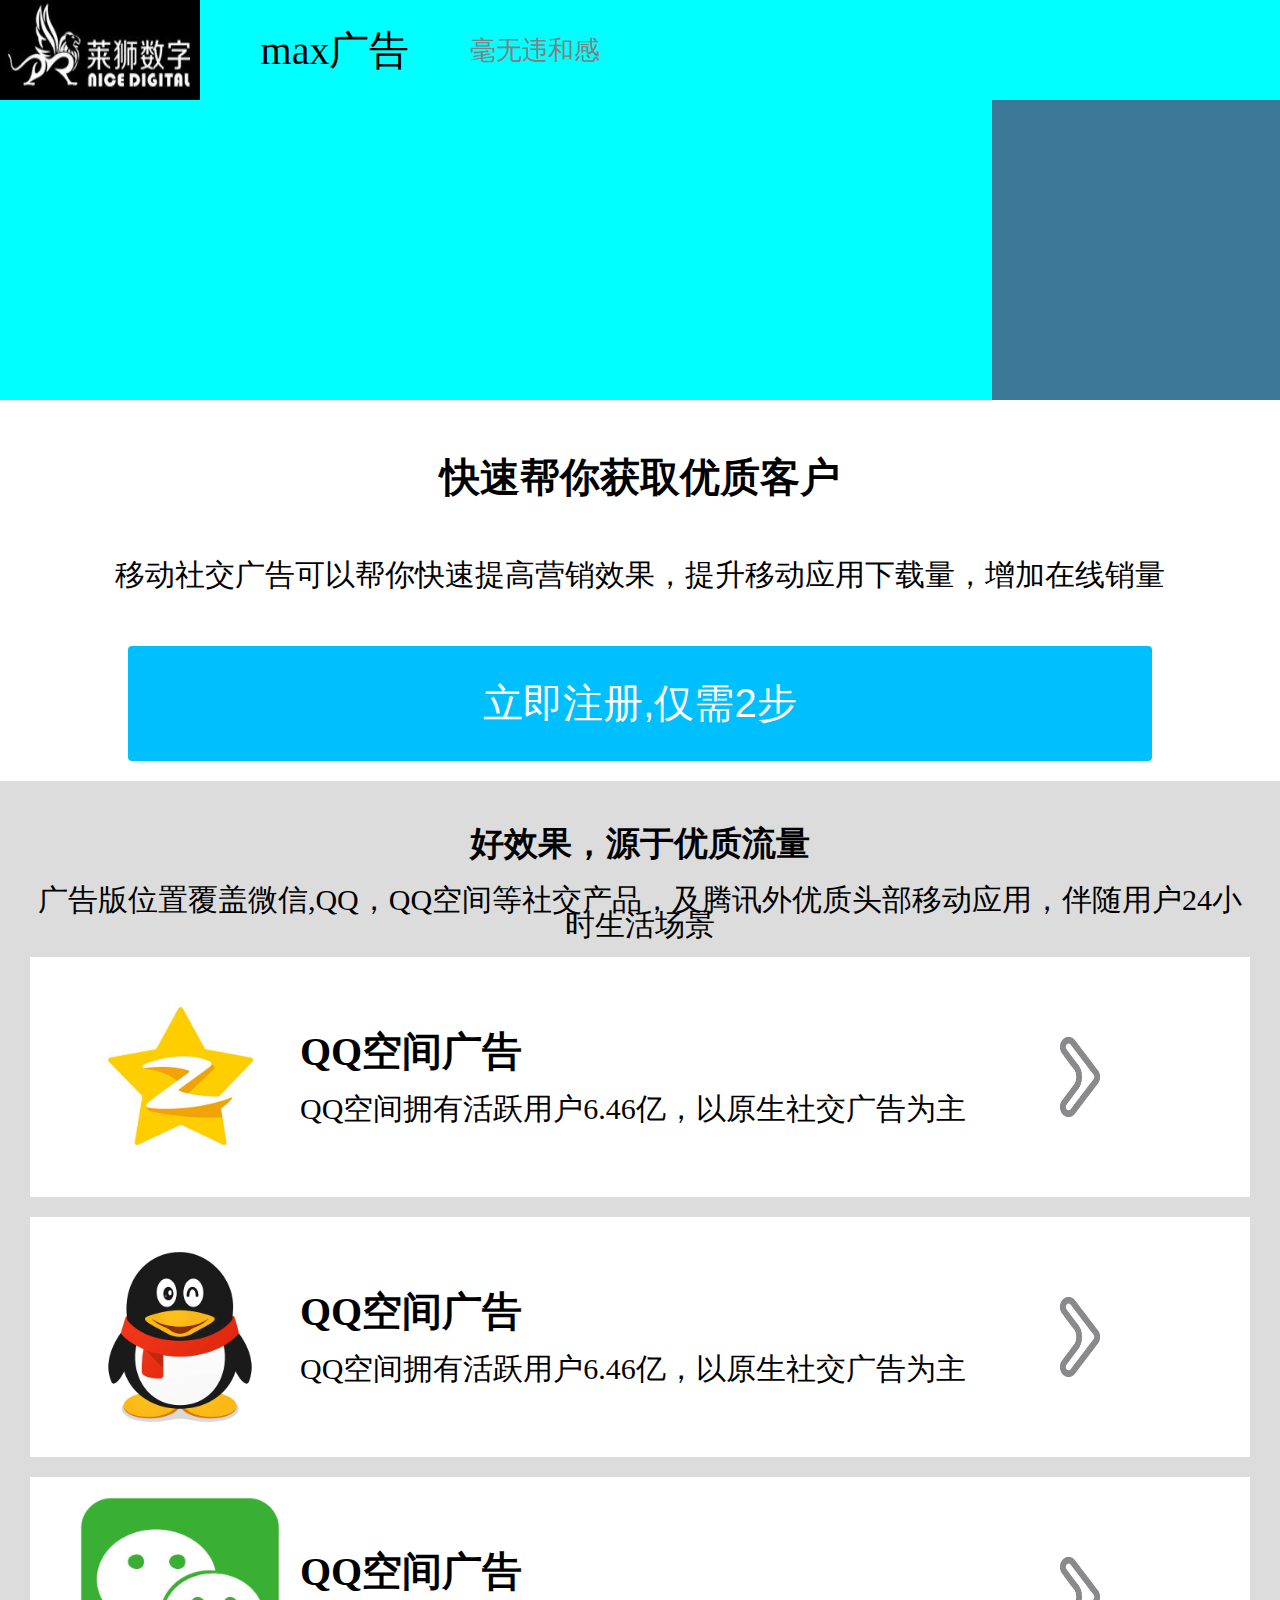
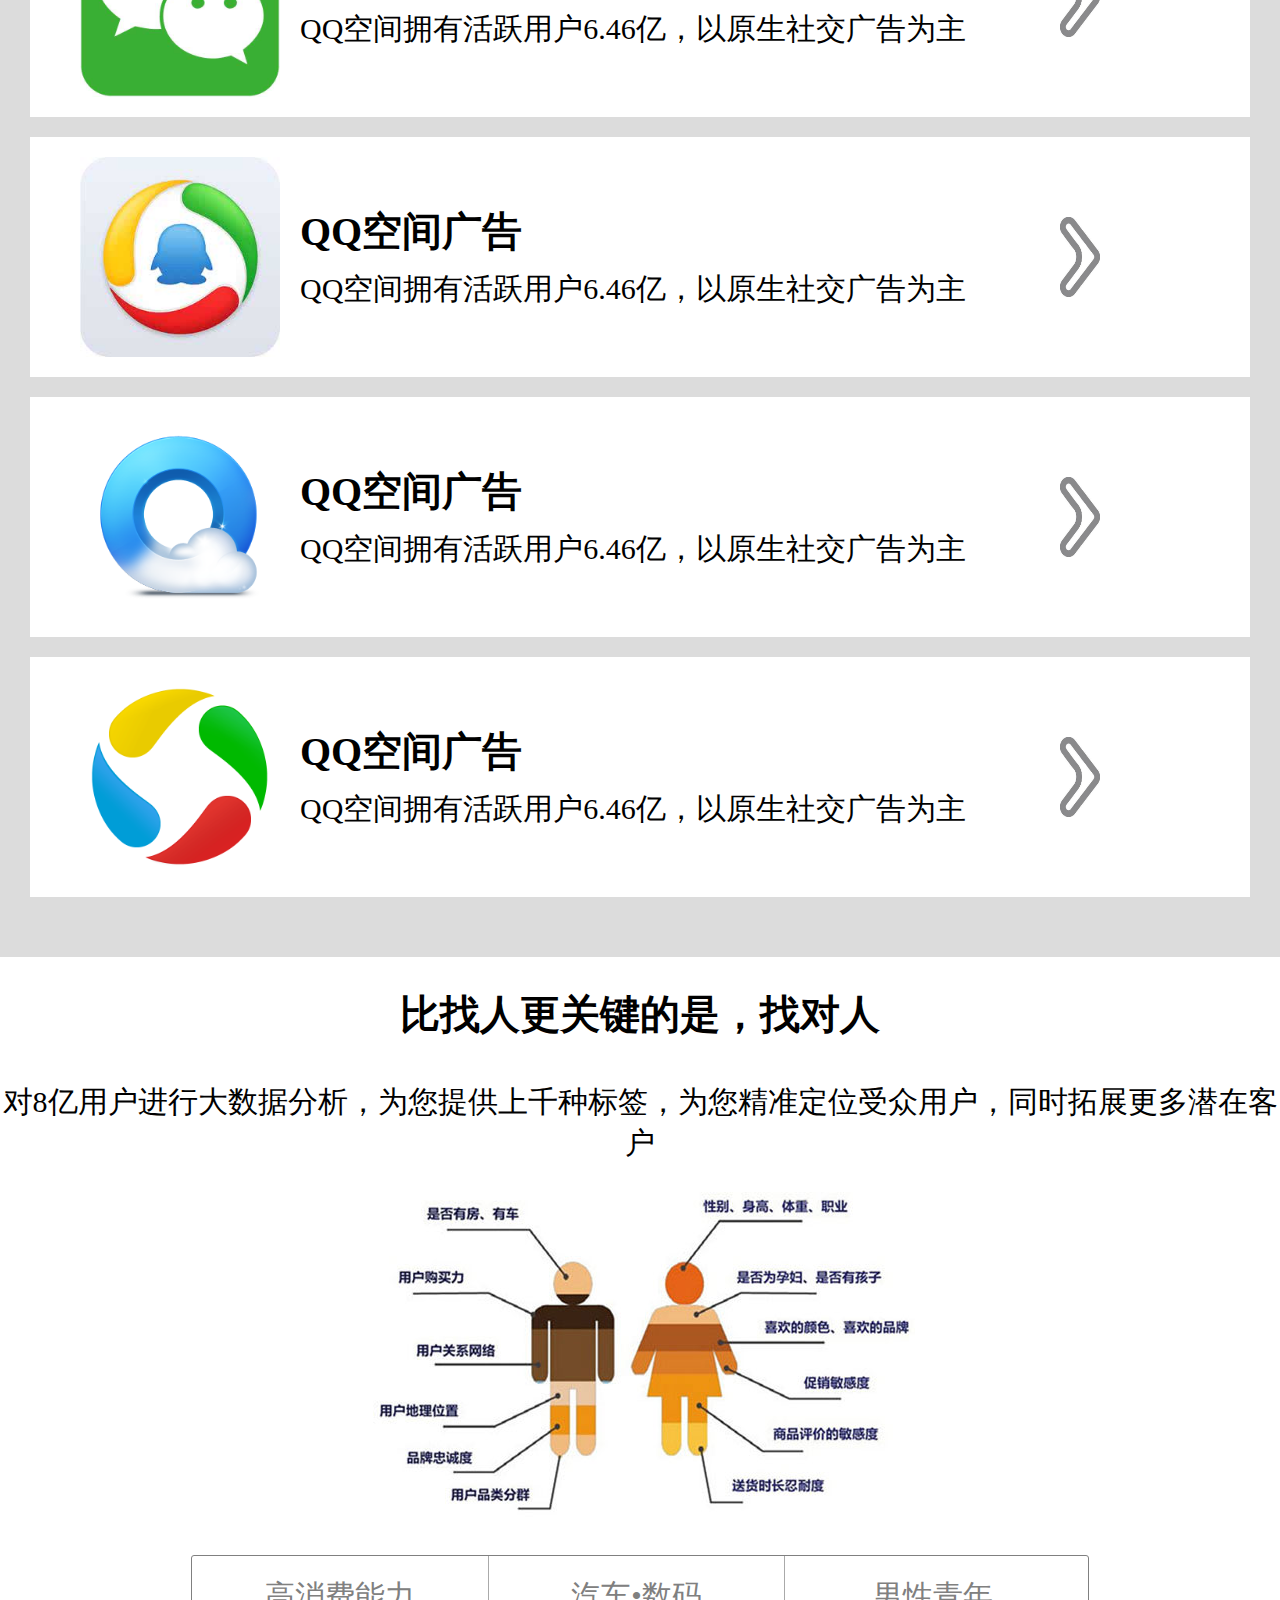
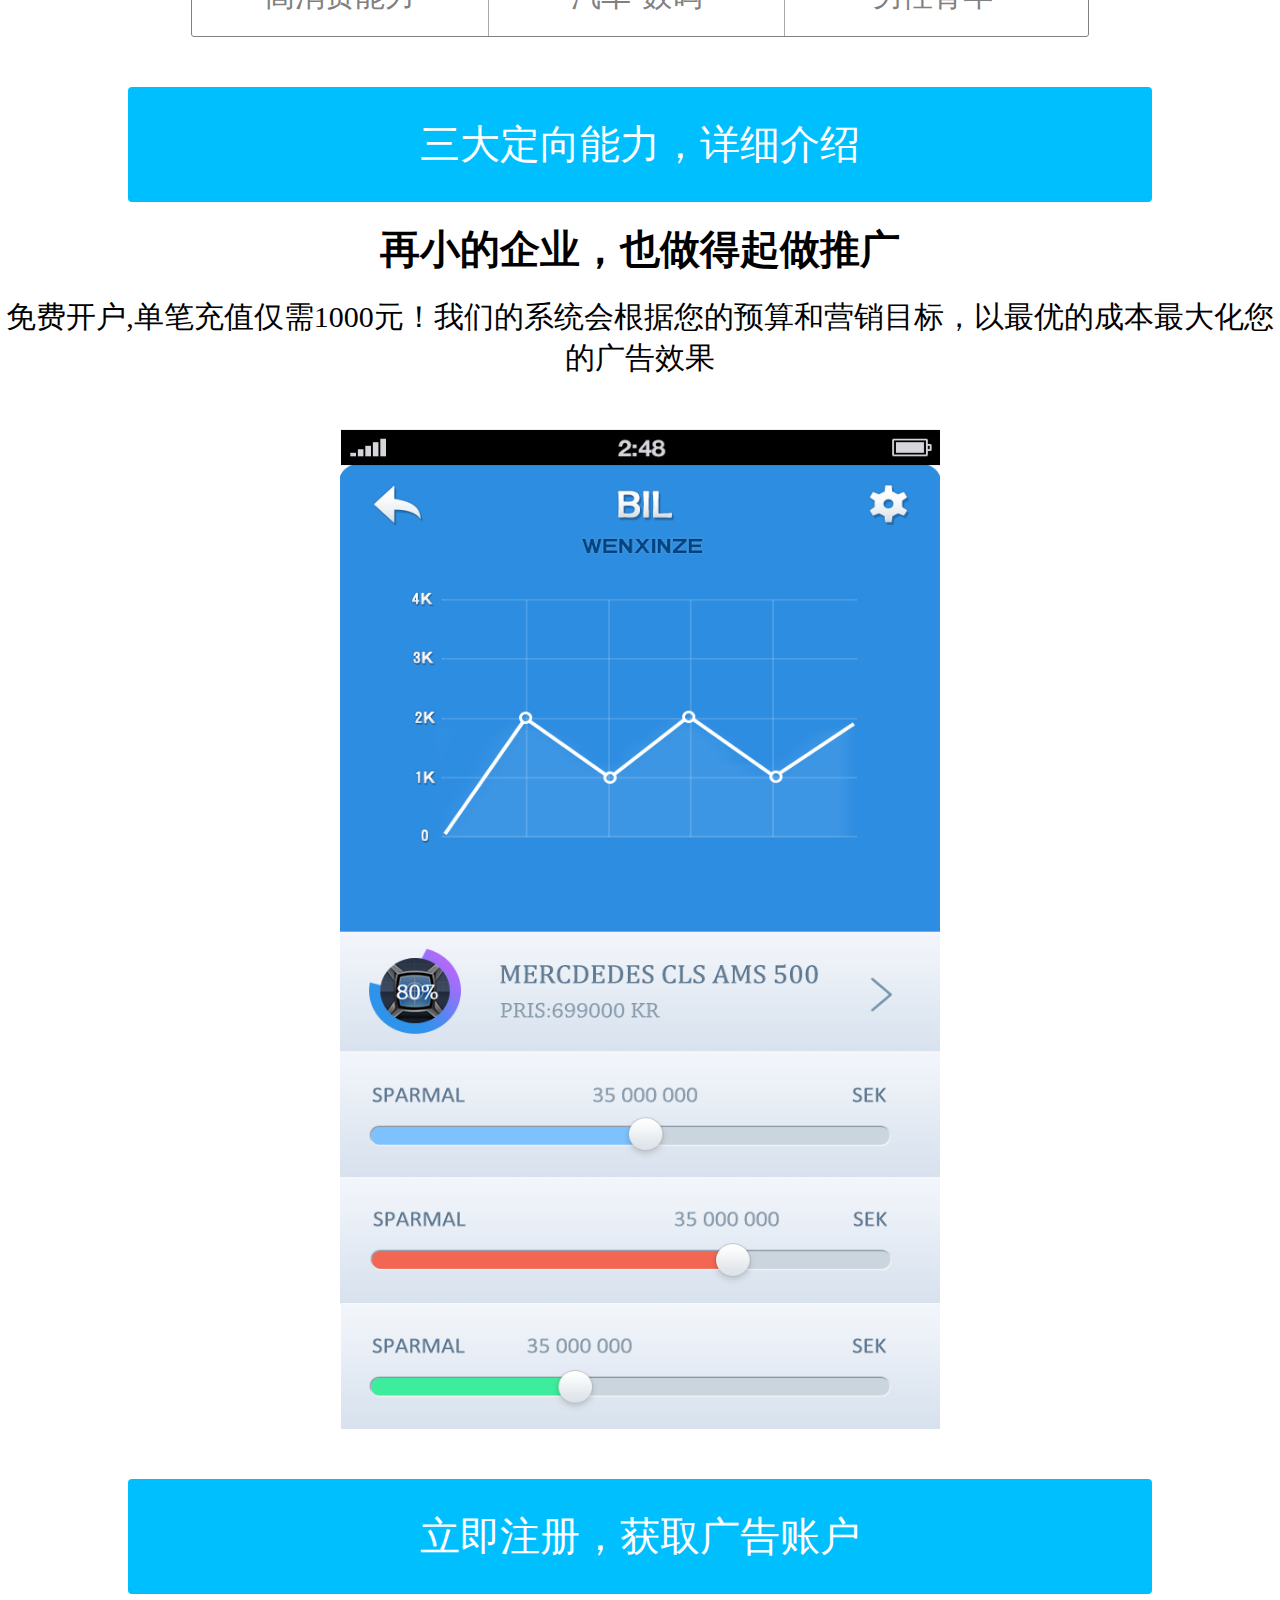
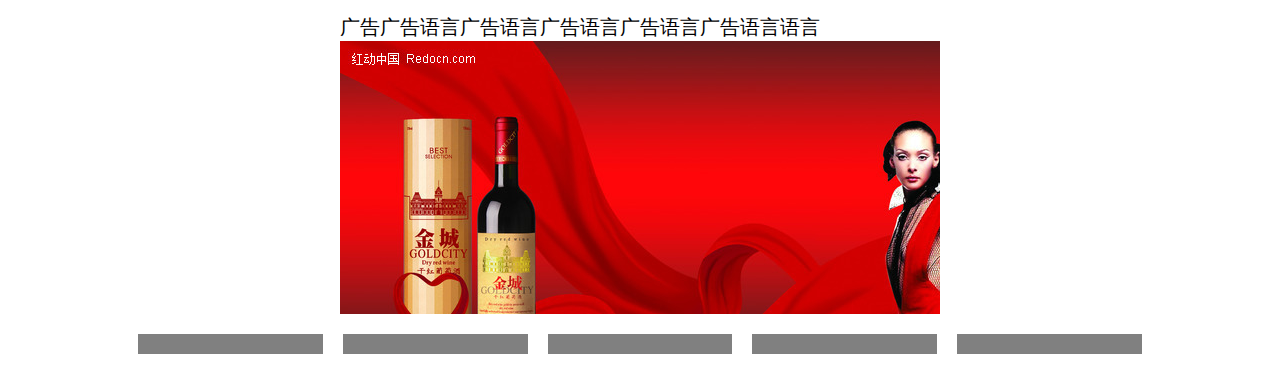
==== index.html @ e590fd58 "1707251" ====
<!DOCTYPE html />
<html>
	<head>
		<meta charset="UTF-8">
		<title>网络</title>
		<link   rel="stylesheet" type="text/css" href="css/index.css" />
		<link rel="stylesheet" type="text/css" href="css/main.css" />
		<script type="text/javascript" src="js/index.js">
		<meta name="viewport" content="width=device-width, initial-scale=1.0, maximum-scale=1.0, minimum-scale=1.0, user-scalable=no" />
		</script>
		
	</head>
	<body>
		<header>
			<div class="logo">
				<img src="img/logo.jpg" />
			</div>
			<div class="tipsBox">
				<div class="name">max广告</div>
				<div class="tips">毫无违和感</div>
			</div>
		</header>
		<div class="scrollbox" id="scrollbox">
			<ul id="ul1">
				
				<li class="li0"></li>
				<li class="li1"></li>
			
				
			</ul>
			
		</div>
		<div class="textBox">
			<h3>快速帮你获取优质客户</h3>
			<p>移动社交广告可以帮你快速提高营销效果，提升移动应用下载量，增加在线销量</p>
			<button  class="mybutton"  type="button">立即注册,仅需2步</button>
		</div>
		<div class="listBox">
			<h2>好效果，源于优质流量</h2>
			<p class="title_p" >广告版位置覆盖微信,QQ，QQ空间等社交产品，及腾讯外优质头部移动应用，伴随用户24小时生活场景</p>
			<ul>
				<li class="qqZone">
					<div class="list_logo">
						<img src="img/qqzone.jpg" />
					</div>
					<div class="list_content">
						<h3 class="title">QQ空间广告</h3>
						<p class="content">QQ空间拥有活跃用户6.46亿，以原生社交广告为主</p>
					</div>
					<div class="list_jiantou">
						<img src="img/jiantou.jpg" />
					</div>
				</li>
				<li class="qqApp">
					<div class="list_logo">
						<img src="img/qqapp.png" />
					</div>
					<div class="list_content">
						<h3 class="title">QQ空间广告</h3>
						<p class="content">QQ空间拥有活跃用户6.46亿，以原生社交广告为主</p>
					</div>
					<div class="list_jiantou">
						<img src="img/jiantou.jpg" />
					</div>
				</li>
				<li class="weixin">
					<div class="list_logo">
						<img src="img/weixin.jpg" />
					</div>
					<div class="list_content">
						<h3 class="title">QQ空间广告</h3>
						<p class="content">QQ空间拥有活跃用户6.46亿，以原生社交广告为主</p>
					</div>
					<div class="list_jiantou">
						<img src="img/jiantou.jpg" />
					</div>
				</li>
				<li class="lianmeng">
					<div class="list_logo">
						<img src="img/lianmeng.jpg" />
					</div>
					<div class="list_content">
						<h3 class="title">QQ空间广告</h3>
						<p class="content">QQ空间拥有活跃用户6.46亿，以原生社交广告为主</p>
					</div>
					<div class="list_jiantou">
						<img src="img/jiantou.jpg" />
					</div>
				</li>
				<li class="qqbrowser">
					<div class="list_logo">
						<img src="img/qqbrowser.png" />
					</div>
					<div class="list_content">
						<h3 class="title">QQ空间广告</h3>
						<p class="content">QQ空间拥有活跃用户6.46亿，以原生社交广告为主</p>
					</div>
					<div class="list_jiantou">
						<img src="img/jiantou.jpg" />
					</div>
				</li>
				<li class="yingyongbao">
					<div class="list_logo">
						<img src="img/yingyongbao.jpg" />
					</div>
					<div class="list_content">
						<h3 class="title">QQ空间广告</h3>
						<p class="content">QQ空间拥有活跃用户6.46亿，以原生社交广告为主</p>
					</div>
					<div class="list_jiantou">
						<img src="img/jiantou.jpg" />
					</div>
				</li>
			</ul>
		</div>
		
		<div class="findBox">
			<h3>比找人更关键的是，找对人</h3>
			<p>对8亿用户进行大数据分析，为您提供上千种标签，为您精准定位受众用户，同时拓展更多潜在客户</p>
			<div class="find_content_bg">
				<img src="img/customer.jpg" />
			</div>
			<div class="tag_list">
				
				
				
					
					
					<div>高消费能力</div>
					<div class="tag_second">汽车•数码</div>
					<div>男性青年</div>
					
				
			</div>
			
			<button  class="mybutton" type="button">三大定向能力，详细介绍</button>
		</div>
		
		<div class="tuiguangBox">
			<h3>再小的企业，也做得起做推广</h3>
			<p>免费开户,单笔充值仅需1000元！我们的系统会根据您的预算和营销目标，以最优的成本最大化您的广告效果</p>
			<div class="tuiguangbgBox">
				<img src="img/tuiguangbg.png" />
			</div>
		</div>
		<div class="registebtn">
			<button type="button" class="mybutton">立即注册，获取广告账户</button>
		</div>
		<div class="adListBox">
			<ul id="adUl">
				<li>
					<div>
						<p>广告广告语言广告语言广告语言广告语言广告语言语言</p>
						<img src="img/ad1.jpg" />
					</div>
				</li>
				<li>
					<div>
						<p>广告广告语言广告语言广告语言广告语言广告语言语言</p>
						<img src="img/ad2.jpg" />
					</div>
				</li>
				<li>
					<div>
						<p>广告广告语言广告语言广告语言广告语言广告语言语言</p>
						<img src="img/ad3.jpg" />
					</div>
				</li>
				<li>
					<div>
						<p>广告广告语言广告语言广告语言广告语言广告语言语言</p>
						<img src="img/ad4.jpg" />
					</div>
				</li>
				<li>
					<div>
						<p>广告广告语言广告语言广告语言广告语言广告语言语言</p>
						<img src="img/ad5.jpg" />
					</div>
				</li>
			</ul>
			
		</div>
		<div class="guideBox">
			<span class="index_guide0"></span>
			<span></span>
			<span></span>
			<span></span>
			<span></span>
		</div>
		
	</body>
</html>
---- css/index.css ----
﻿

header
{
	position: relative;
	height: 5rem;
	background-color: aqua;
	display: -webkit-flex;
}
.logo
{
	
	
	
	
	height: 5rem;
	width: 10rem;
	
}
.tipsBox
{
	float: left;
	
	background-color: aqua;
	display: -webkit-flex;
	justify-content: center;
	flex: 1;
		align-items: center;
	
	
}
.name
{
	font-size: 2em;
	flex: 1;
	
	text-align: center;
	

}
.tips
{
	flex: 3;
	font-size: 1.3rem;
	
	color: gray;
	font-family: "微软雅黑";
}

.logo img
{
	display: block;
	width: 100%;
	height: 100%;
}


.scrollbox
{
	     width: 100%; 
	     height: 300px;
	    margin: 0 auto;      
	        
	    position: relative;      
	    overflow: hidden;
}


.scrollbox ul{      
	position:absolute;      
	left:0;      
	top:0;      
	overflow: hidden;      
	 
	}



 .scrollbox ul li{      
 	float: left;      
	width: 25%; 	     
 	height: 300px;      
 	list-style: none;    
 	}
 	

.li0
{
	
	height: 100%;
	background-color:#00FFFF ;
}

.li1
{
	
	height: 100%;
	background-color:#3B7796 ;
}

.li2
{
	
	height: 100%;
	background-color:aliceblue ;
}

.li3
{
	
	height: 100%;
	background-color: blueviolet;
}

.li4
{
	
	height: 100%;
	background-color:chartreuse;
}
.li5
{
	
	height: 100%;
	background-color:cornflowerblue ;
}
.btnBox
{
	width: 100px;
	margin: 10px auto;
}
.textBox h3
{
	font-size: 2rem;
	text-align: center;
	margin-top: 50px;
}

.textBox p
{
	font-size: 1.5rem;
	text-align: center;
	margin-top: 50px;
}

.mybutton
{
	font-size: 2em;
	padding: 30px 0;
	width: 80%;
	margin: 20px auto;
	background-color:#00BFFF;
	color: #fff;
	
	text-align: center;
	margin-top: 50px;
	display: block;
	border: 0px solid #FFFFFF;
	border-radius: 4px;
}
.listBox
{
	padding: 40px 30px;
	
	background-color: gainsboro;
}
.listBox h2
{
	font-size: 1.7rem;
	text-align: center;
}
.listBox .title_p

{
	font-size: 1.5rem;
	margin-top: 20px;
	text-align: center;
	line-height: 25px;
}
.listBox li
{
	background-color: #fff;
	padding: 0px 30px;
	margin: 20px 0px;
	height: 12rem;
	display: flex;
	align-items: center;
	

}
.list_logo 
{
	
		width: 10rem;
	padding: 1rem;
	display: -webkit-flex;
	align-items: center;
		height: 10rem;
	
}
.list_logo img
{
	

		
		width: 10rem;
	
		height: 10rem;
	
	
	
}
.list_content
{
	flex: 5;
	
	display: -webkit-flex;
	flex-direction: column;
	
	justify-content: center;
	
}
.list_content li
{
	display: -webkit-flex;
}

.list_content h3
{
	font-size: 2rem;
	
	
	
}
.list_content .content
{
	flex: 3;
	font-size: 1.5rem;
	
	
	margin-top: 0.5rem;
	
	
	
	
}

.list_jiantou

{
	flex: 1;
	margin:auto 10px;
	

}
.list_jiantou img
{
	height: 4rem;
	width: 2rem;
}
.findBox h3
{
	text-align: center;
	margin-top: 30px;
	font-size: 2rem;
}
.findBox p
{
	margin-top: 2rem;
	text-align: center;
	font-size: 1.5rem;
}
.find_content_bg img
{
	
	display: block;
	margin: 20px auto;
}
.tag_list
{
	margin: 30px auto;
	height: 80px;
	width: 70%;
	
	

	border: solid 1px gray;
	border-radius: 3px;
	
	
	background-color: #fff;
}
.tag_list div
{
	width: 33%;
	height: 80px;
	float: left;
	line-height: 80px;
	text-align: center;
	
	font-size: 1.5rem;
	color: grey;
	
	
}
.tag_list .tag_second
{
	border-left: solid 1px #aaaaaa;
	border-right: solid 1px #aaaaaa;
}
.tuiguangBox h3
{
	text-align: center;
	font-size: 2em;
}
.tuiguangBox p
{
	text-align: center;
	margin-top: 20px;
	margin-bottom: 50px;
	font-size: 1.5em;
}
.tuiguangbgBox img
{
	display: block;
	width: 600px;
	height: 1000px;
	margin: 0 auto;
	
}
.adListBox
{
		height: 300px;
	  position: relative;      
	  overflow: hidden;
	  margin: 0 auto;
	  width: 600px;
}
.adListBox ul
{
	position:absolute;      
	left:0;      
	top:0;    
	width: 3000px;  
	overflow: hidden;     
}
.adListBox li
{
	
		width: 600px;
	 	list-style: none; 
	 	float: left;      
}
.guideBox 
{
	width: 80%;
	height: 20px;
	margin: 20px auto;
	display: flex;
	
	
}
.guideBox span
{
	flex: 1;
	background-color: #808080;
	margin: 0 10px;
	
}
.guideBox td
{
	width: 20%;
	height: 100%;
	display: block;
	background-color: #808080;
}
---- css/main.css ----
*{margin:0;padding:0}

html
{
	font-size: 20px;
}
li{list-style:none}

img{vertical-align:top;border:none}
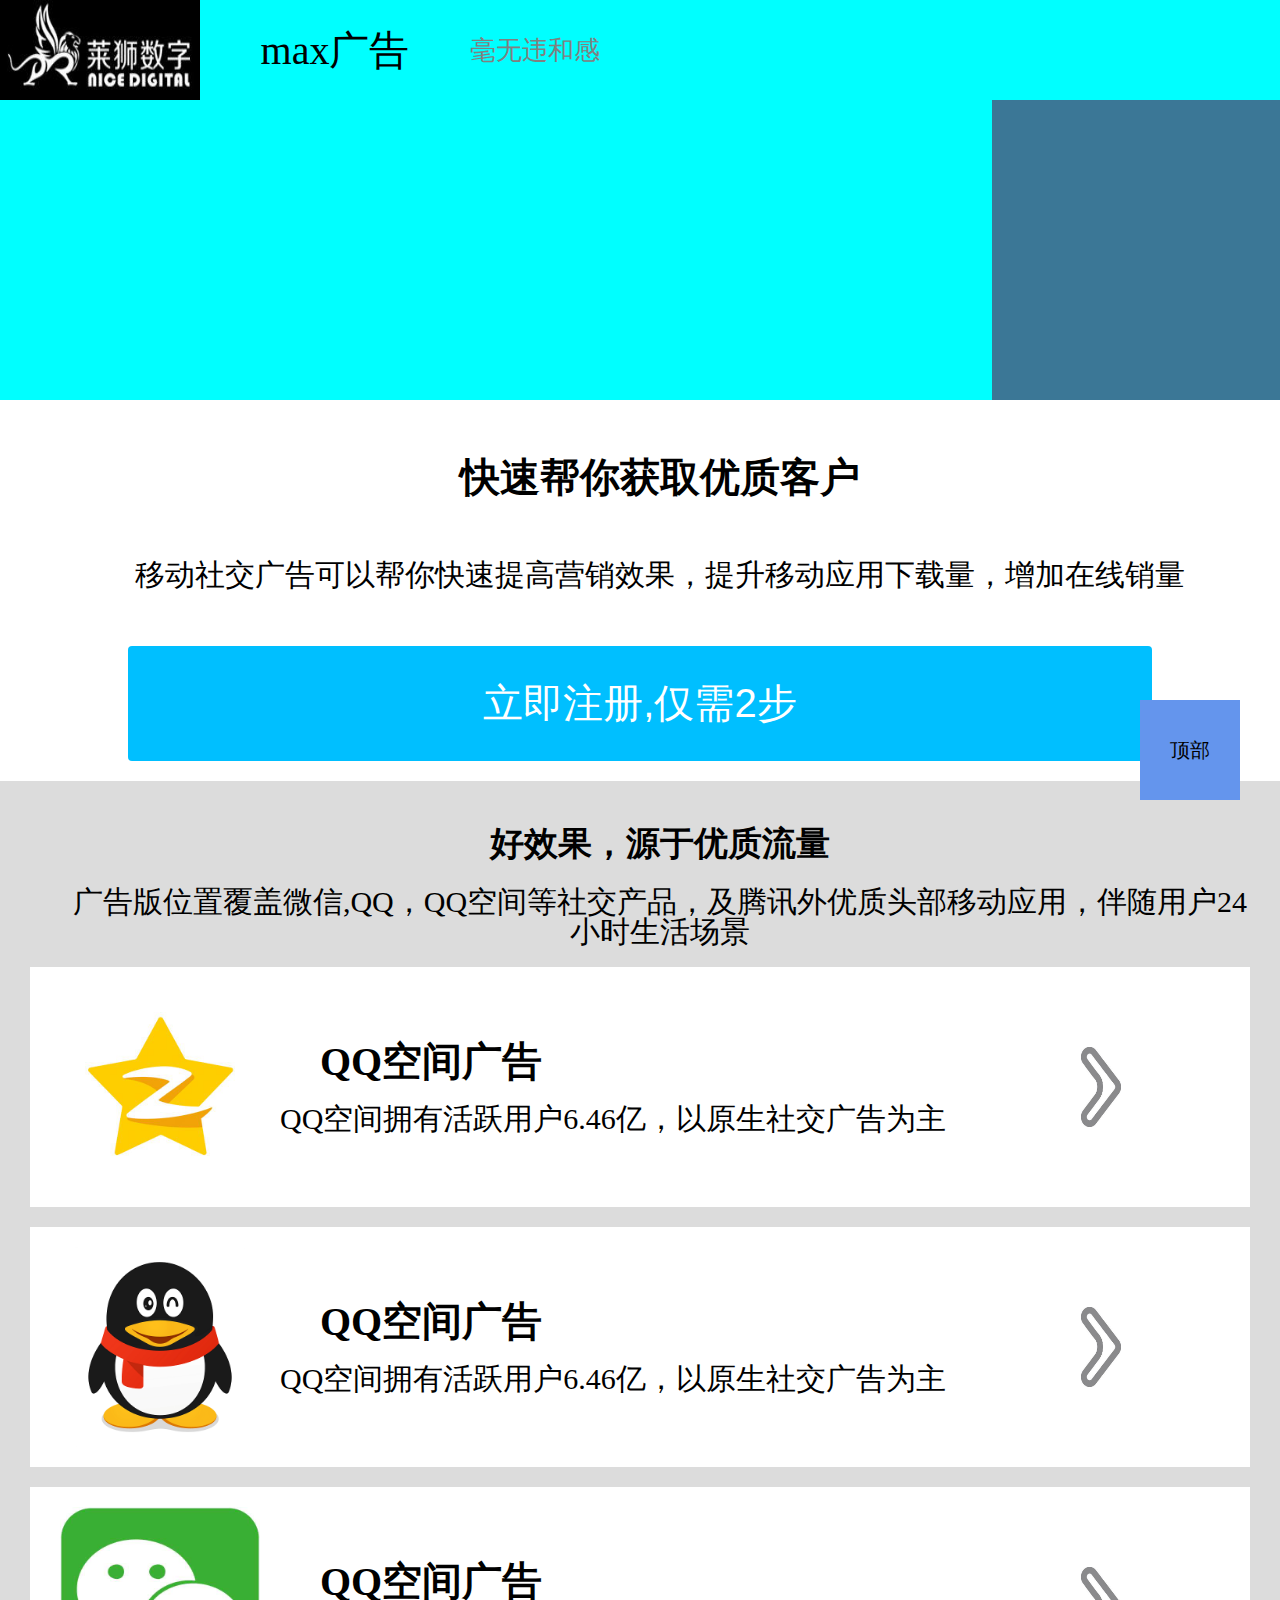
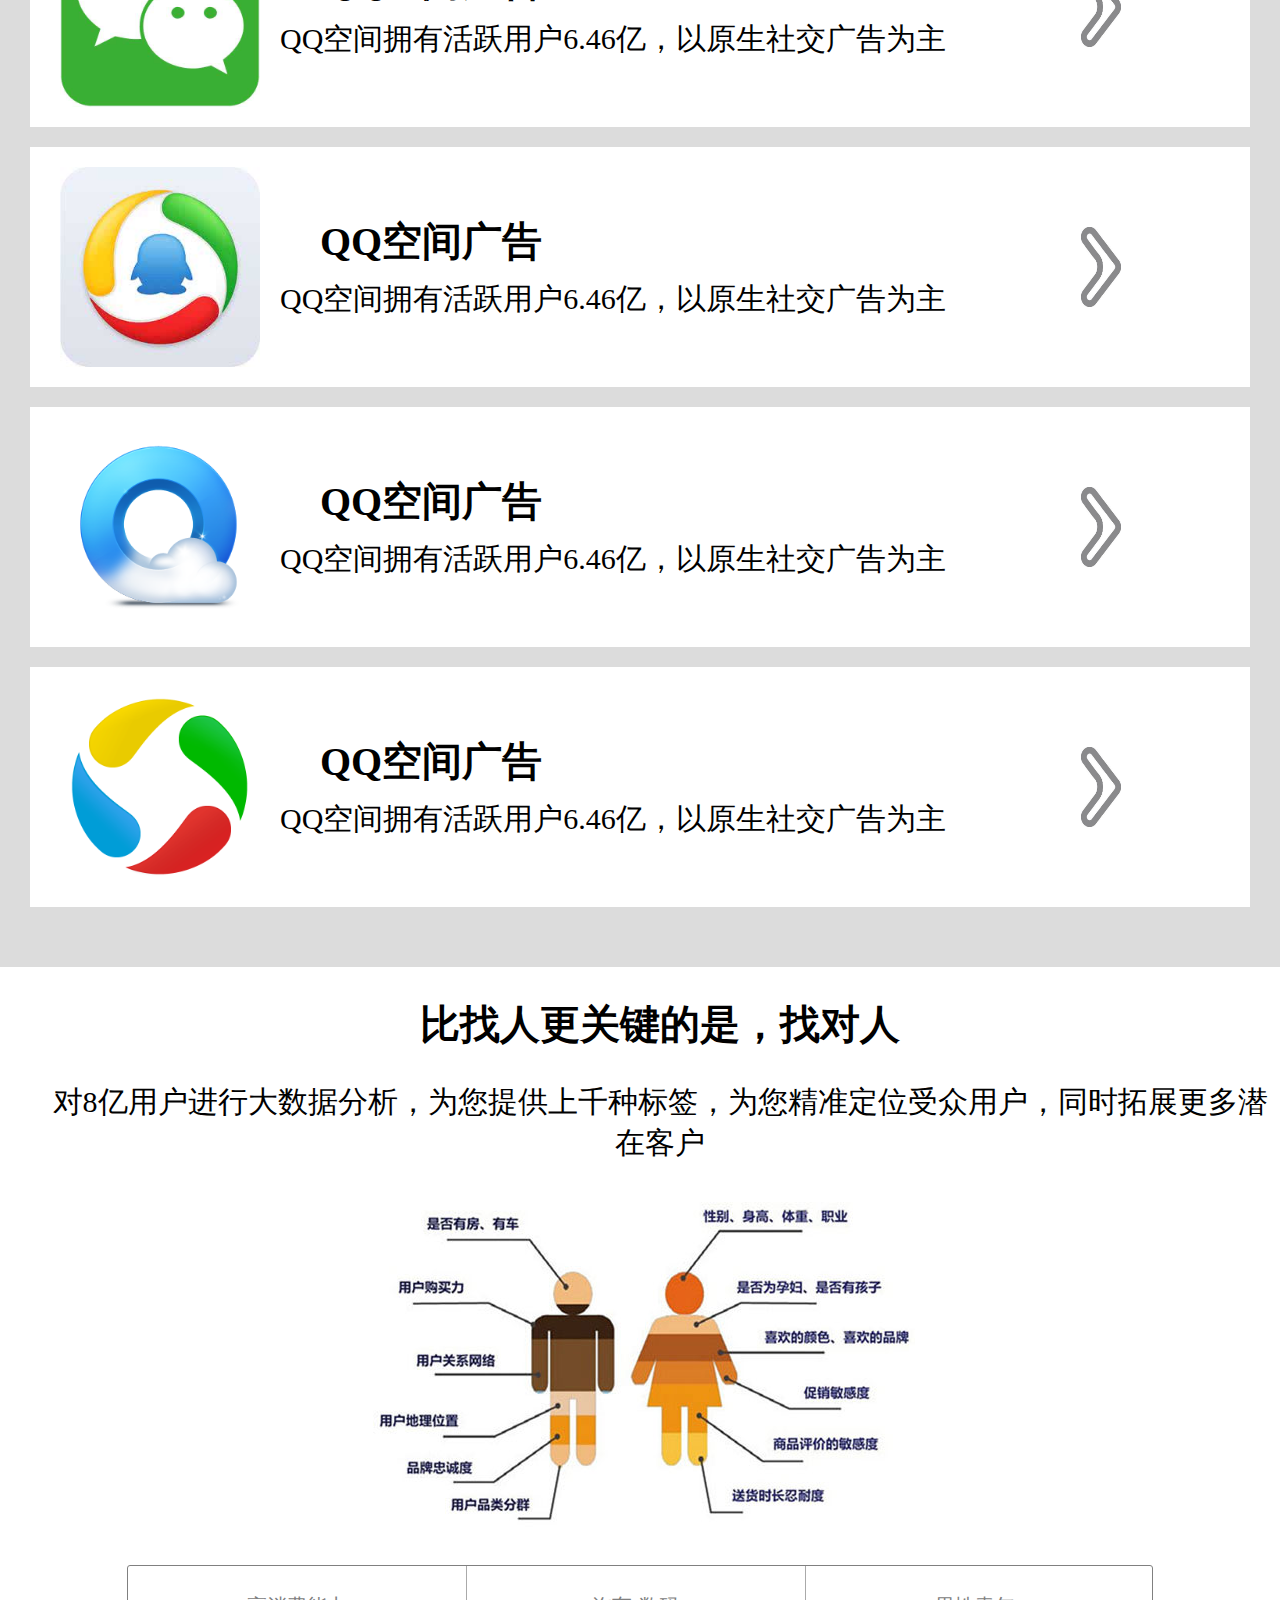
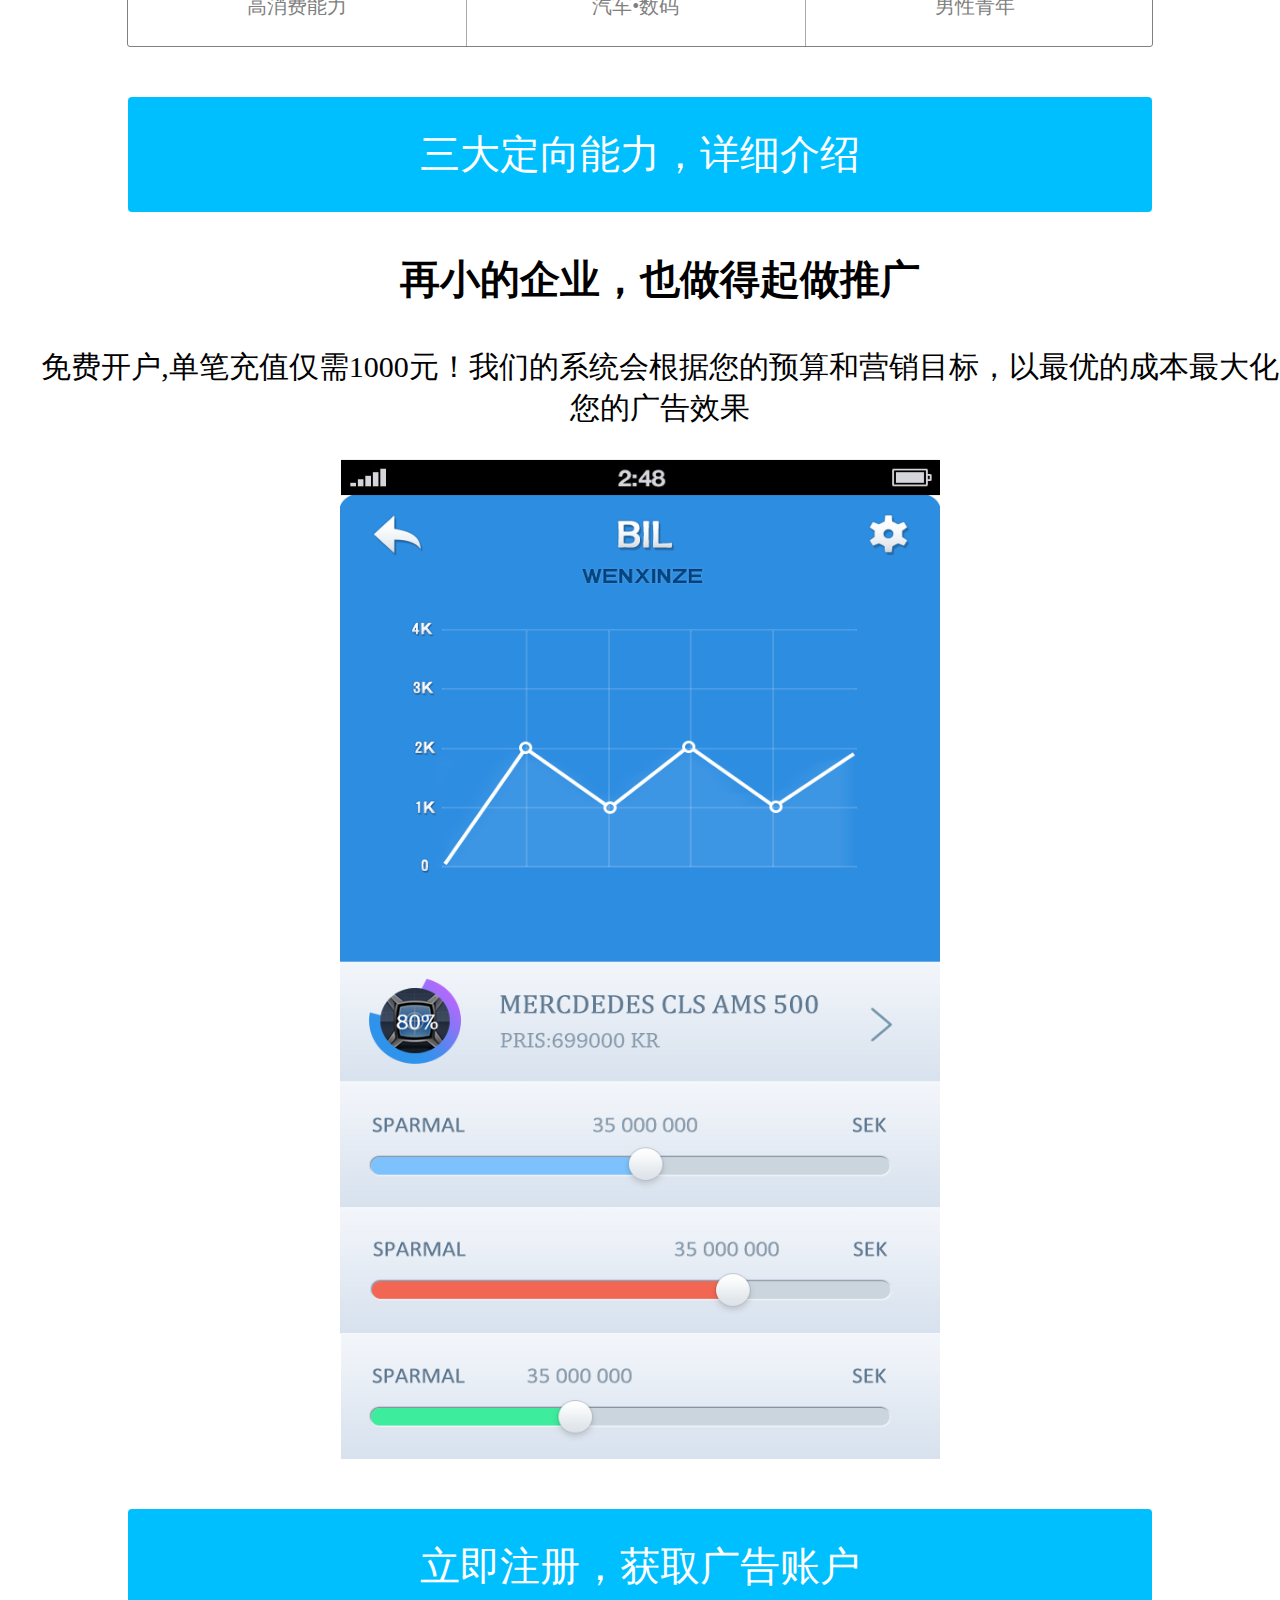
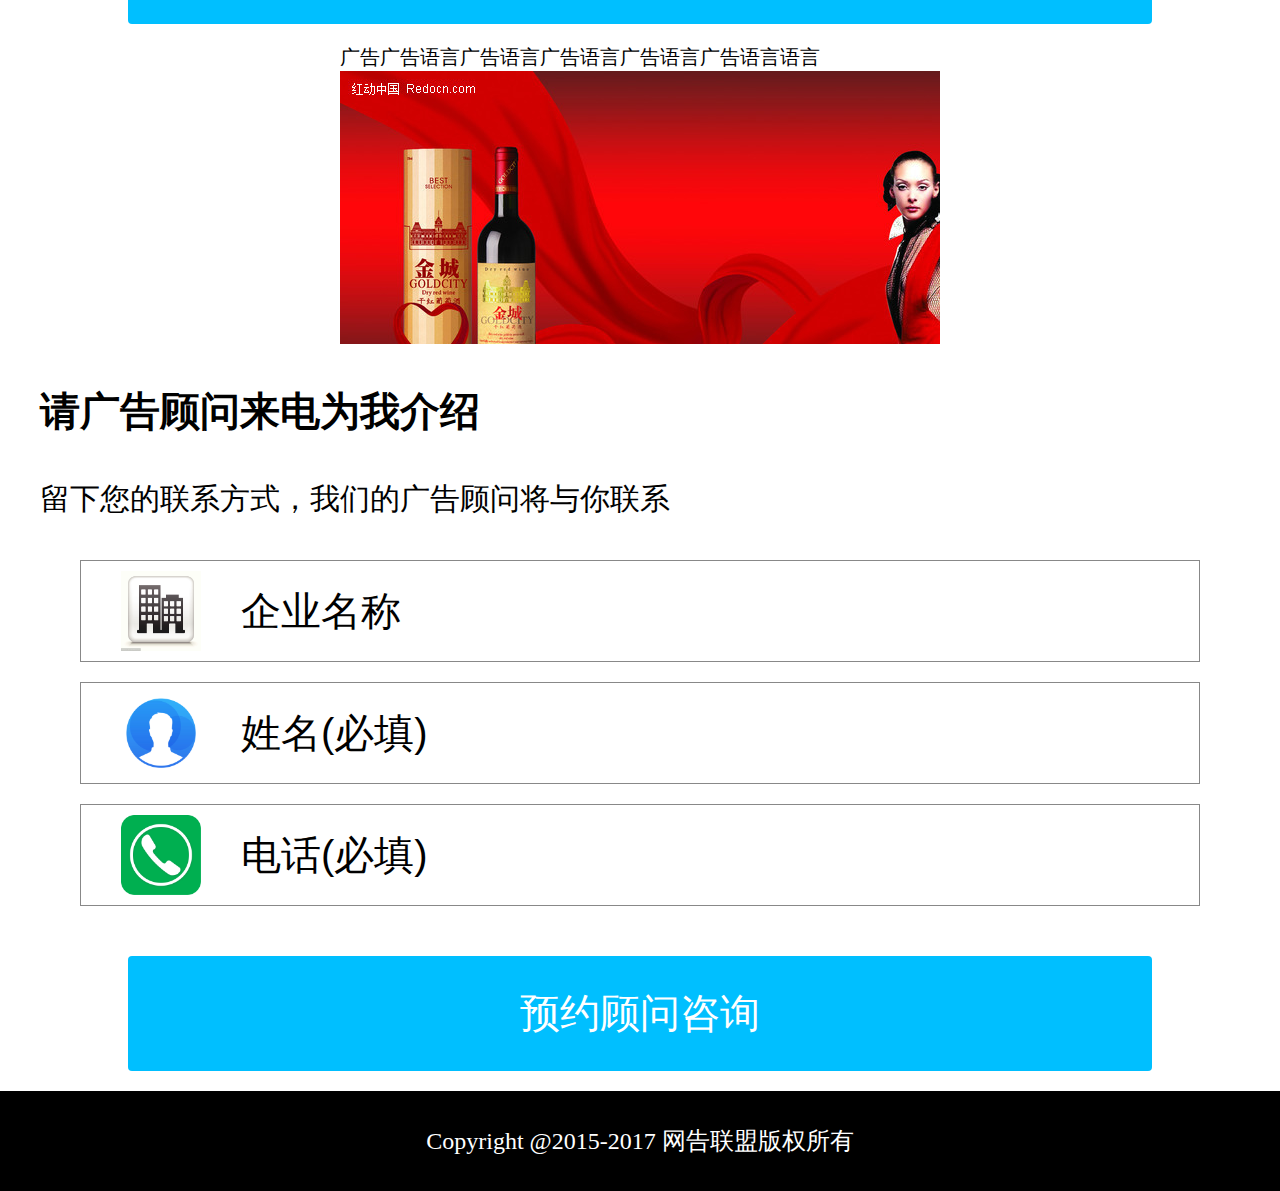
==== commit cef42251: "170726" ====
--- a/index.html
+++ b/index.html
@@ -181,13 +181,30 @@
 			</ul>
 			
 		</div>
-		<div class="guideBox">
-			<span class="index_guide0"></span>
-			<span></span>
-			<span></span>
-			<span></span>
-			<span></span>
-		</div>
-		
+		<div class="connetBox">
+			<h3>请广告顾问来电为我介绍</h3>
+			<p>留下您的联系方式，我们的广告顾问将与你联系</p>
+			<div class="qiyeinputbox" id="qiyeinputbox">
+				<img  src="img/qiye.jpg"/>
+				<input id="qiyeinput" value="企业名称" onfocus="qiyeinputOnclik()" onblur="qiyeinputOut()" />
+				
+			</div>
+			<div class="personinputbox" id="personinputbox">
+				<img  src="img/person.jpg"/>
+				<input id="personinput" value="姓名(必填)" onfocus="personinputOnclik()" onblur="personinputOut()" />
+				
+			</div>
+			<div class="phoneinputbox" id="phoneinputbox">
+				<img  src="img/phone.jpg"/>
+				<input id="phoneinput" value="电话(必填)" onfocus="phoneinputOnclik()" onblur="phoneinputOut()" />
+				
+			</div>
+			
+			<button type="button" class="mybutton">预约顾问咨询</button>
+		</div>
+		<footer>
+			<p>Copyright @2015-2017 网告联盟版权所有</p>
+		</footer>
+		<div class="top" onclick="Totop()" id="topBtn">顶部</div>
 	</body>
 </html>
--- a/css/index.css
+++ b/css/index.css
@@ -1,4 +1,4 @@
-﻿
+
 
 header
 {
@@ -134,6 +134,7 @@
 	font-size: 2rem;
 	text-align: center;
 	margin-top: 50px;
+	margin-left: 2rem;
 }
 
 .textBox p
@@ -141,6 +142,7 @@
 	font-size: 1.5rem;
 	text-align: center;
 	margin-top: 50px;
+	margin-left: 2rem;
 }
 
 .mybutton
@@ -168,6 +170,7 @@
 {
 	font-size: 1.7rem;
 	text-align: center;
+	margin-left: 2rem;
 }
 .listBox .title_p
 
@@ -175,7 +178,8 @@
 	font-size: 1.5rem;
 	margin-top: 20px;
 	text-align: center;
-	line-height: 25px;
+	line-height: 1.5rem;
+	margin-left: 2rem;
 }
 .listBox li
 {
@@ -191,34 +195,34 @@
 .list_logo 
 {
 	
-		width: 10rem;
-	padding: 1rem;
-	display: -webkit-flex;
-	align-items: center;
-		height: 10rem;
+		
+	width: 10rem;
+	height: 10rem;
 	
 }
 .list_logo img
 {
 	
 
-		
-		width: 10rem;
-	
-		height: 10rem;
-	
+	width: 10rem;
+	height: 10rem;
 	
 	
 }
 .list_content
 {
-	flex: 5;
-	
+	flex: 6;
+	
+	margin-left: 1rem;
+	margin-right: 1rem;
 	display: -webkit-flex;
 	flex-direction: column;
 	
 	justify-content: center;
 	
+	
+	
+	
 }
 .list_content li
 {
@@ -229,7 +233,7 @@
 {
 	font-size: 2rem;
 	
-	
+	margin-left: 2rem;
 	
 }
 .list_content .content
@@ -261,14 +265,16 @@
 .findBox h3
 {
 	text-align: center;
-	margin-top: 30px;
+	margin: 1.5rem auto;
+	margin-left: 2rem;
 	font-size: 2rem;
 }
 .findBox p
 {
-	margin-top: 2rem;
+	margin: 1.5rem auto;
 	text-align: center;
 	font-size: 1.5rem;
+	margin-left: 2rem;
 }
 .find_content_bg img
 {
@@ -279,8 +285,8 @@
 .tag_list
 {
 	margin: 30px auto;
-	height: 80px;
-	width: 70%;
+	height: 4rem;
+	width: 80%;
 	
 	
 
@@ -293,12 +299,12 @@
 .tag_list div
 {
 	width: 33%;
-	height: 80px;
+	height: 4rem;
 	float: left;
-	line-height: 80px;
-	text-align: center;
-	
-	font-size: 1.5rem;
+	line-height: 4rem;
+	text-align: center;
+	
+	
 	color: grey;
 	
 	
@@ -312,12 +318,17 @@
 {
 	text-align: center;
 	font-size: 2em;
+	margin-left: 2rem;
+	margin-top: 2rem;
+	margin-bottom: 2rem;
 }
 .tuiguangBox p
 {
 	text-align: center;
-	margin-top: 20px;
-	margin-bottom: 50px;
+	margin-bottom: 1.5rem ;
+	margin-top: 1.5rem;
+	margin-left:2rem;
+	
 	font-size: 1.5em;
 }
 .tuiguangbgBox img
@@ -351,27 +362,73 @@
 	 	list-style: none; 
 	 	float: left;      
 }
-.guideBox 
-{
-	width: 80%;
-	height: 20px;
-	margin: 20px auto;
-	display: flex;
-	
-	
-}
-.guideBox span
-{
+
+
+.connetBox h3
+
+{
+	margin-left: 2rem;
+	margin-bottom: 2rem;
+	margin-top: 2rem;
+	font-size: 2rem;
+}
+.connetBox p
+
+{
+	margin-left: 2rem;
+	margin-bottom: 2rem;
+	margin-top: 2rem;
+	font-size: 1.5rem;
+}
+.connetBox div
+{
+	border: solid 1px #eee;
+	margin: 1rem 4rem;
+	height: 5rem;
+	display: -webkit-flex;
+	align-items: center;
+	border: 1px solid #888;
+}
+.connetBox div img
+{
+	height: 4rem;
+	display: block;
+	
+	width: 4rem;
+	margin-left: 2rem;
+
+}
+.connetBox div input
+{
+	border: none;
+	margin-left: 2rem;
+	font-size: 2rem;
+	height: 3rem;
 	flex: 1;
-	background-color: #808080;
-	margin: 0 10px;
-	
-}
-.guideBox td
-{
-	width: 20%;
-	height: 100%;
-	display: block;
-	background-color: #808080;
-}
-
+	outline: none;
+}
+footer
+{
+	font-size: 1.2rem;
+	background-color: black;
+	color: #fff;
+	text-align: center;
+	
+	height: 5rem;
+}
+footer p
+{
+	
+	line-height: 5rem;
+}
+.top
+{
+	width: 5rem;
+	height: 5rem;
+	text-align: center;
+	line-height: 5rem;
+	background-color: #6495ED;
+	position: fixed;
+   	right: 2rem;
+   	bottom: 5rem;
+}
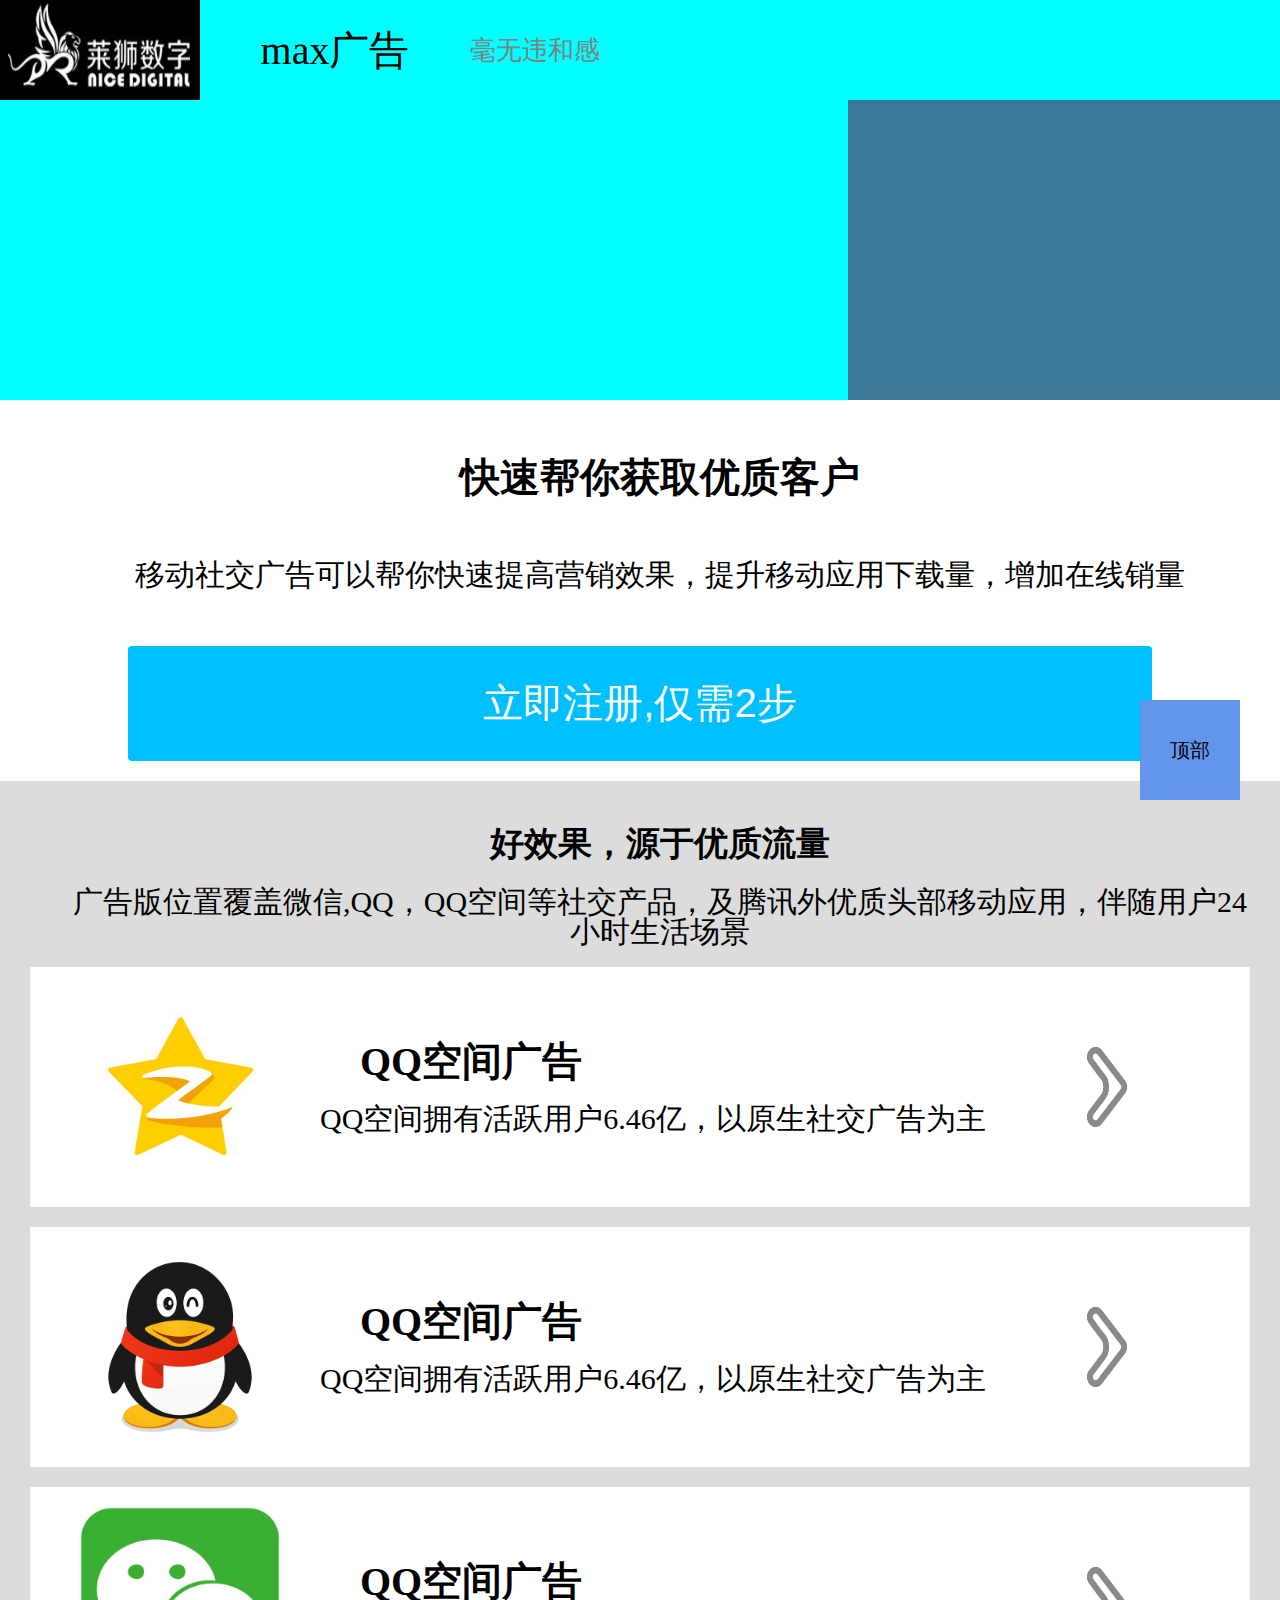
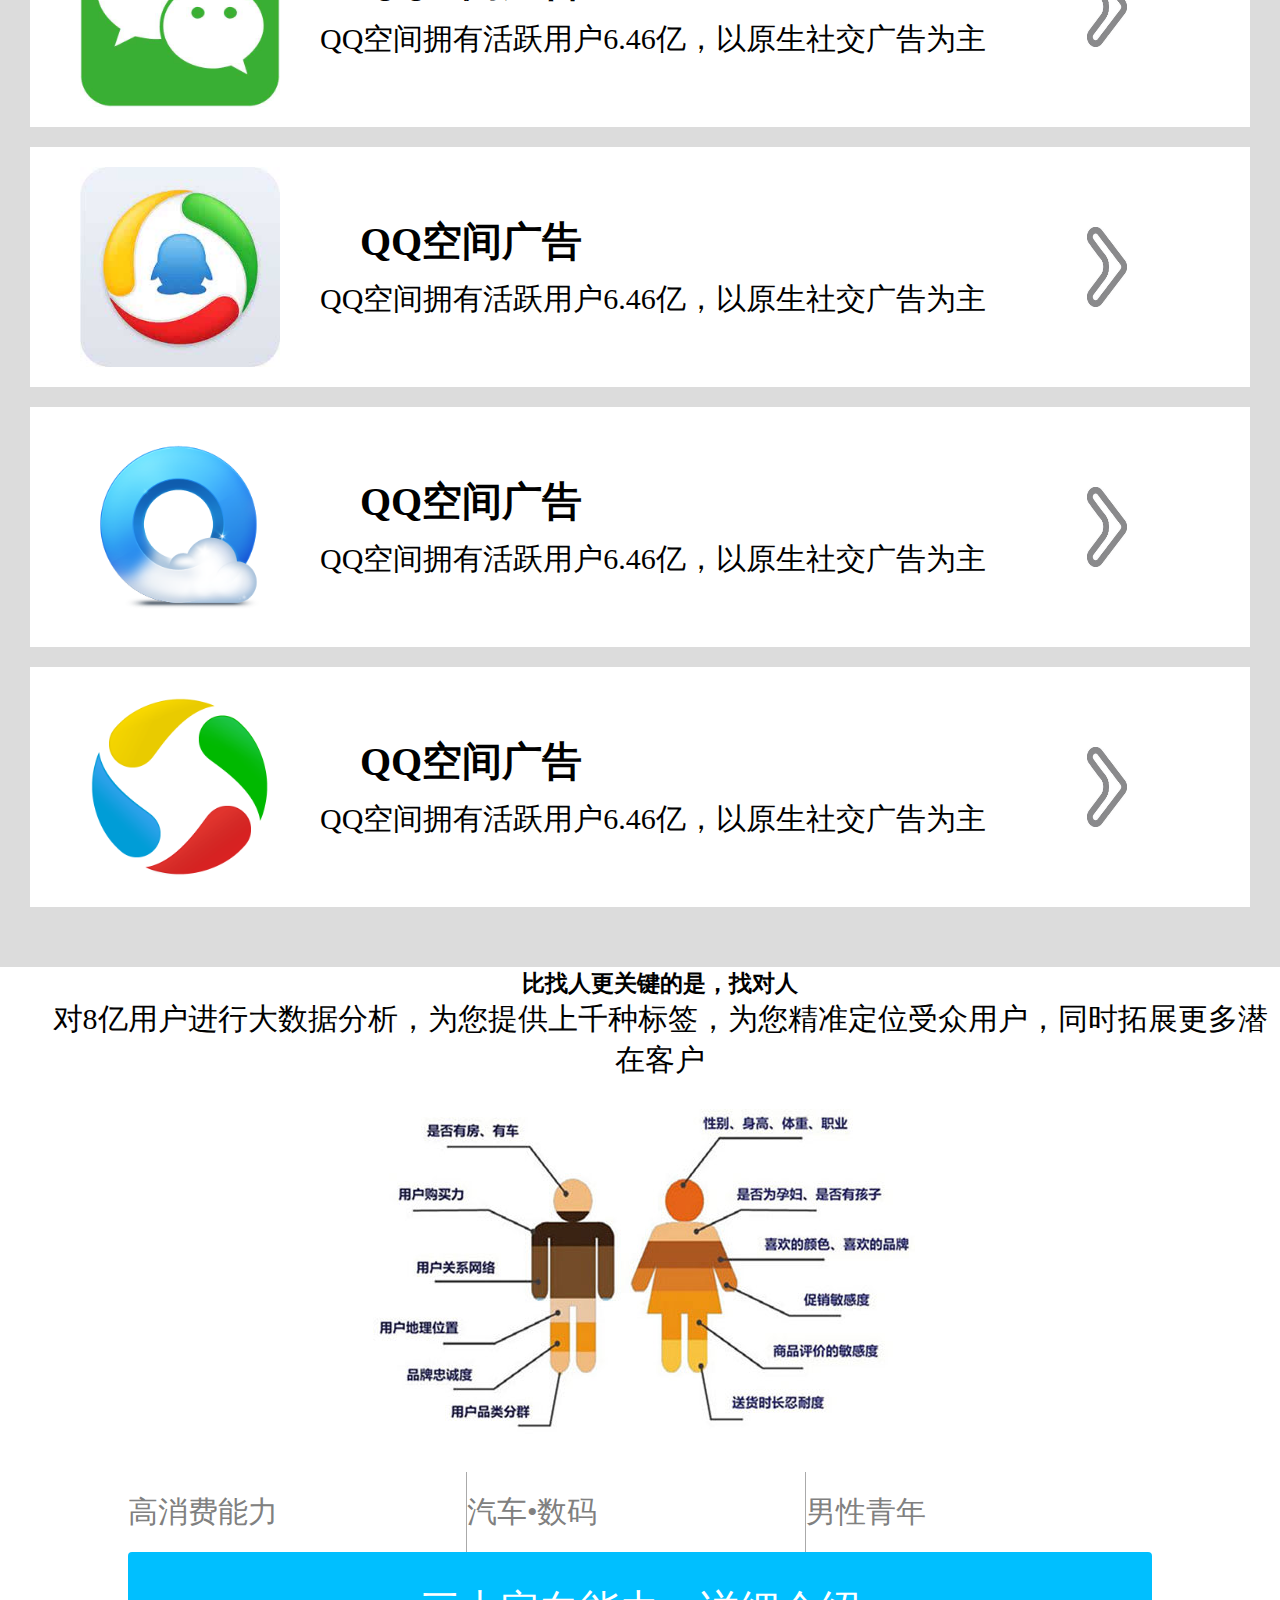
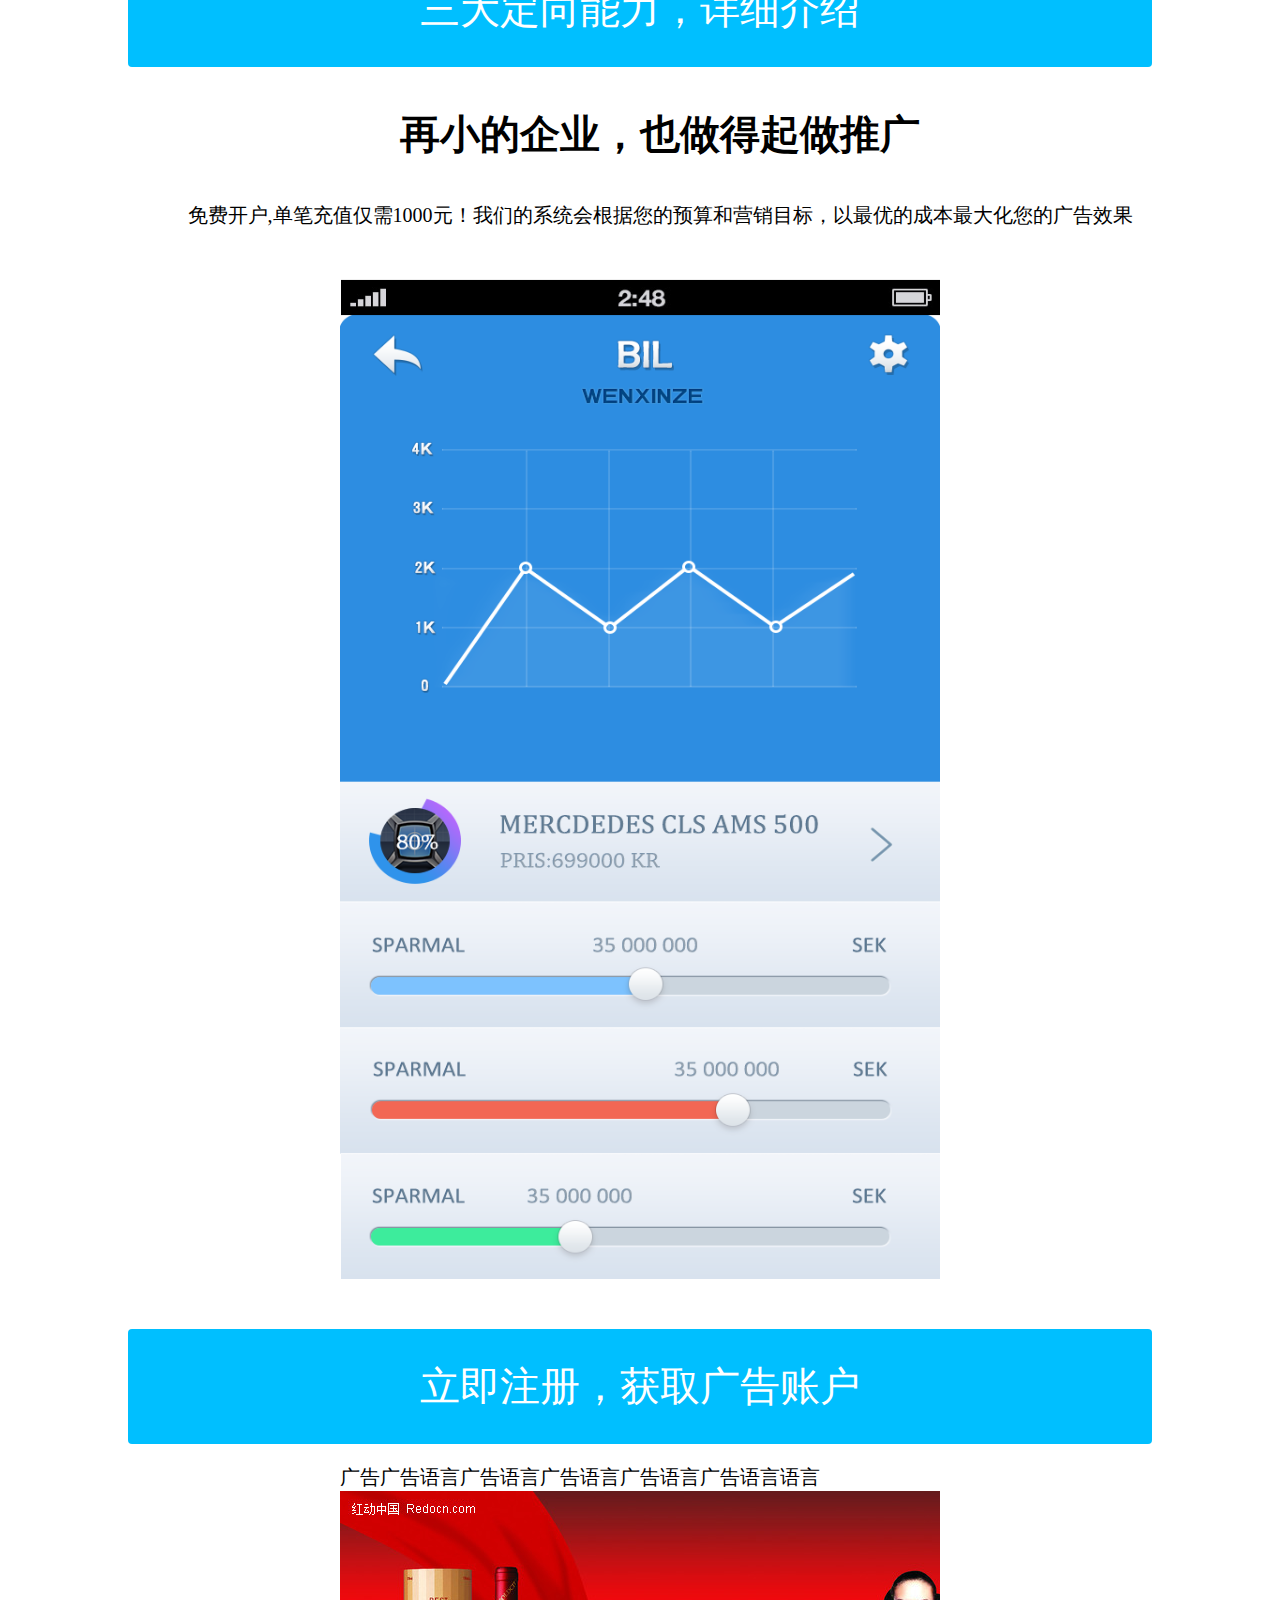
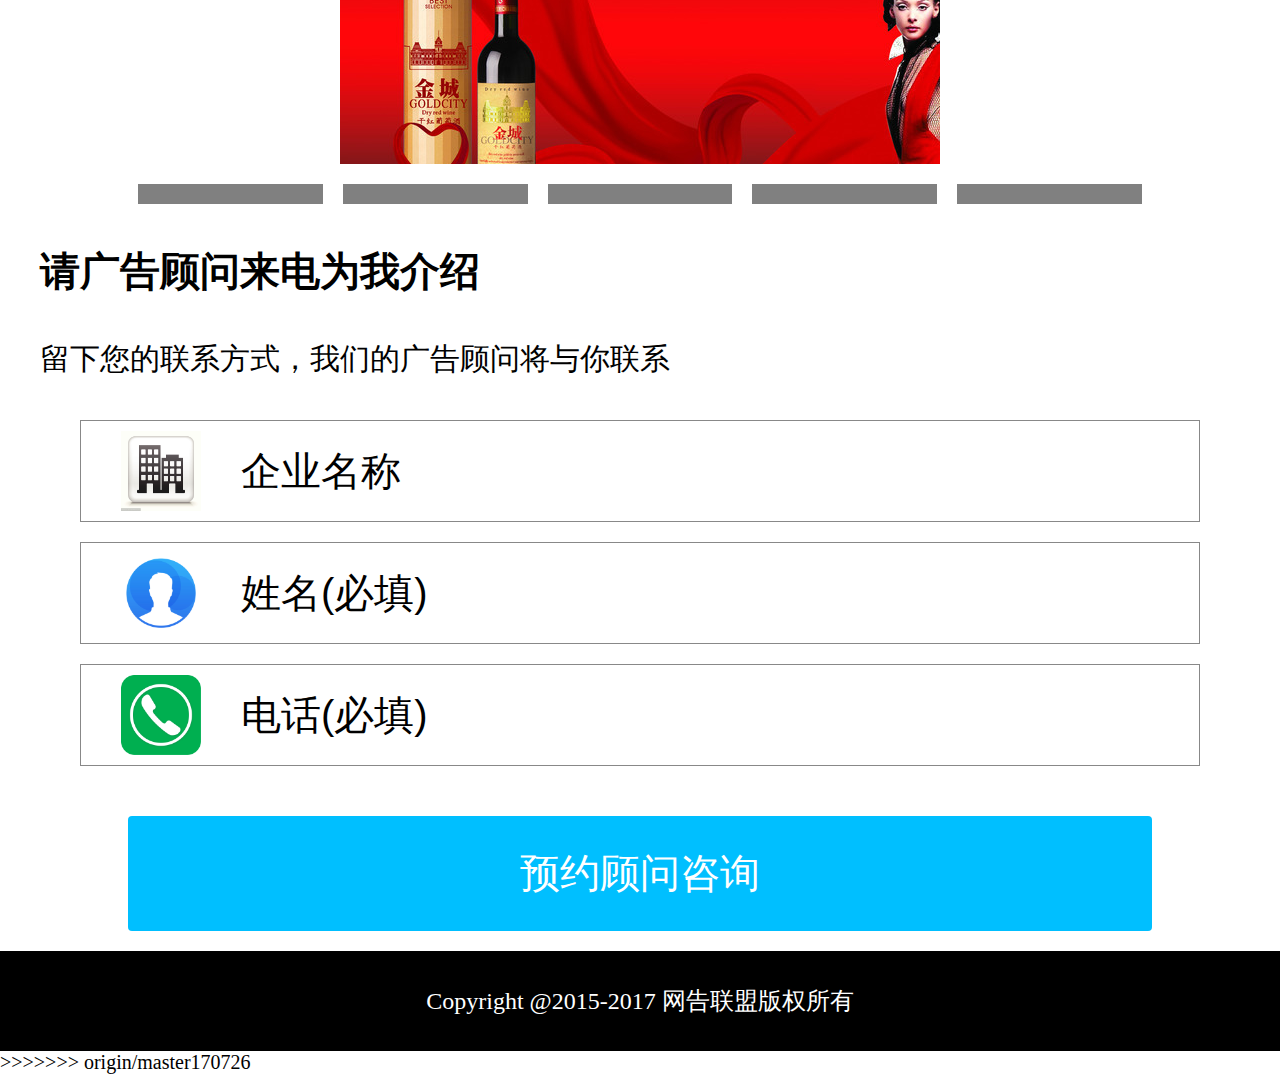
==== commit 03a17102: "add php file" ====
--- a/index.html
+++ b/index.html
@@ -181,6 +181,16 @@
 			</ul>
 			
 		</div>
+
+		<div class="guideBox">
+			<span class="index_guide0"></span>
+			<span></span>
+			<span></span>
+			<span></span>
+			<span></span>
+		</div>
+		
+
 		<div class="connetBox">
 			<h3>请广告顾问来电为我介绍</h3>
 			<p>留下您的联系方式，我们的广告顾问将与你联系</p>
@@ -206,5 +216,6 @@
 			<p>Copyright @2015-2017 网告联盟版权所有</p>
 		</footer>
 		<div class="top" onclick="Totop()" id="topBtn">顶部</div>
+>>>>>>> origin/master170726
 	</body>
 </html>
--- a/css/index.css
+++ b/css/index.css
@@ -1,4 +1,4 @@
-
+﻿
 
 header
 {
@@ -195,17 +195,33 @@
 .list_logo 
 {
 	
+<<<<<<< HEAD
+		width: 10rem;
+	padding: 1rem;
+	display: -webkit-flex;
+	align-items: center;
+		height: 10rem;
+=======
 		
 	width: 10rem;
 	height: 10rem;
+>>>>>>> origin/master170726
 	
 }
 .list_logo img
 {
 	
 
+<<<<<<< HEAD
+		
+		width: 10rem;
+	
+		height: 10rem;
+	
+=======
 	width: 10rem;
 	height: 10rem;
+>>>>>>> origin/master170726
 	
 	
 }
@@ -220,9 +236,6 @@
 	
 	justify-content: center;
 	
-	
-	
-	
 }
 .list_content li
 {
@@ -265,16 +278,26 @@
 .findBox h3
 {
 	text-align: center;
+<<<<<<< HEAD
+	margin-top: 30px;
+=======
 	margin: 1.5rem auto;
 	margin-left: 2rem;
+>>>>>>> origin/master170726
 	font-size: 2rem;
 }
 .findBox p
 {
+<<<<<<< HEAD
+	margin-top: 2rem;
+	text-align: center;
+	font-size: 1.5rem;
+=======
 	margin: 1.5rem auto;
 	text-align: center;
 	font-size: 1.5rem;
 	margin-left: 2rem;
+>>>>>>> origin/master170726
 }
 .find_content_bg img
 {
@@ -285,8 +308,13 @@
 .tag_list
 {
 	margin: 30px auto;
+<<<<<<< HEAD
+	height: 80px;
+	width: 70%;
+=======
 	height: 4rem;
 	width: 80%;
+>>>>>>> origin/master170726
 	
 	
 
@@ -299,12 +327,18 @@
 .tag_list div
 {
 	width: 33%;
+<<<<<<< HEAD
+	height: 80px;
+	float: left;
+	line-height: 80px;
+=======
 	height: 4rem;
 	float: left;
 	line-height: 4rem;
-	text-align: center;
-	
-	
+>>>>>>> origin/master170726
+	text-align: center;
+	
+	font-size: 1.5rem;
 	color: grey;
 	
 	
@@ -325,10 +359,15 @@
 .tuiguangBox p
 {
 	text-align: center;
+<<<<<<< HEAD
+	margin-top: 20px;
+	margin-bottom: 50px;
+=======
 	margin-bottom: 1.5rem ;
 	margin-top: 1.5rem;
 	margin-left:2rem;
 	
+>>>>>>> origin/master170726
 	font-size: 1.5em;
 }
 .tuiguangbgBox img
@@ -362,7 +401,29 @@
 	 	list-style: none; 
 	 	float: left;      
 }
-
+.guideBox 
+{
+	width: 80%;
+	height: 20px;
+	margin: 20px auto;
+	display: flex;
+	
+	
+}
+.guideBox span
+{
+	flex: 1;
+	background-color: #808080;
+	margin: 0 10px;
+	
+}
+.guideBox td
+{
+	width: 20%;
+	height: 100%;
+	display: block;
+	background-color: #808080;
+}
 
 .connetBox h3
 
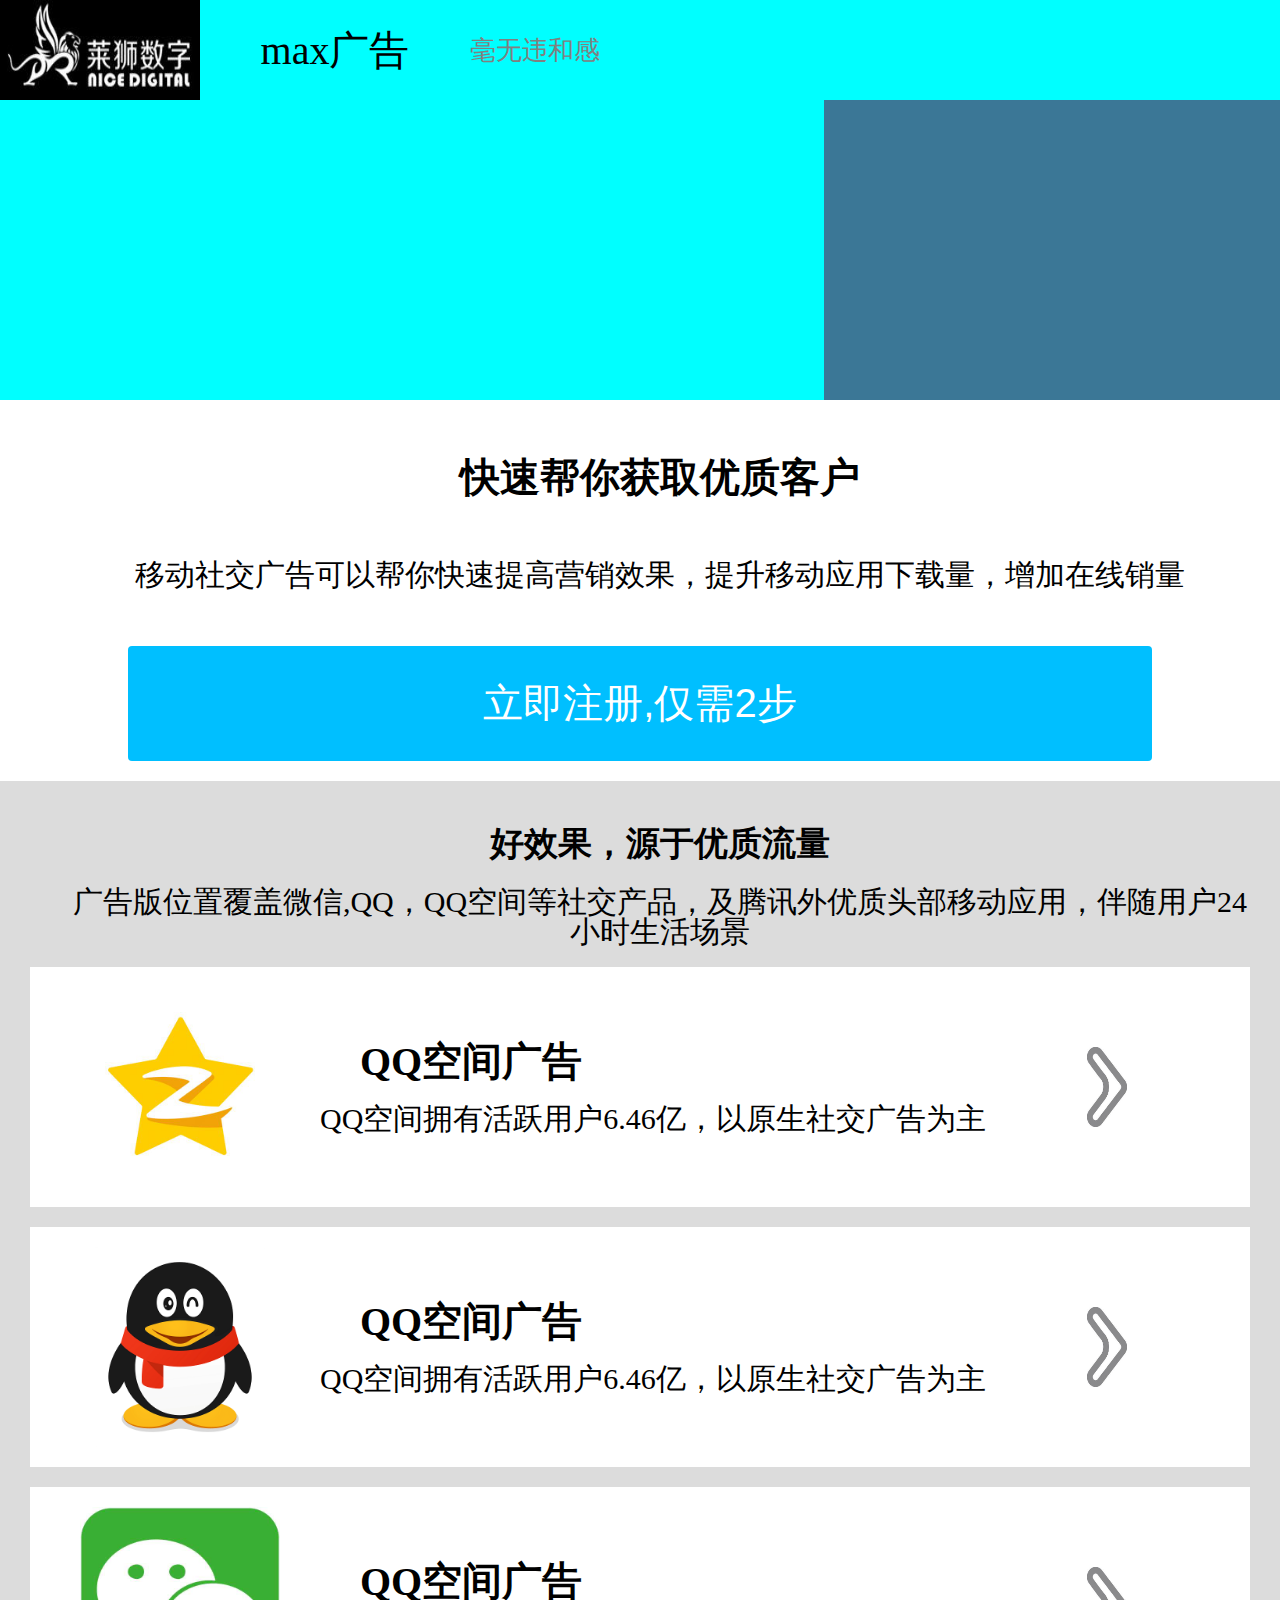
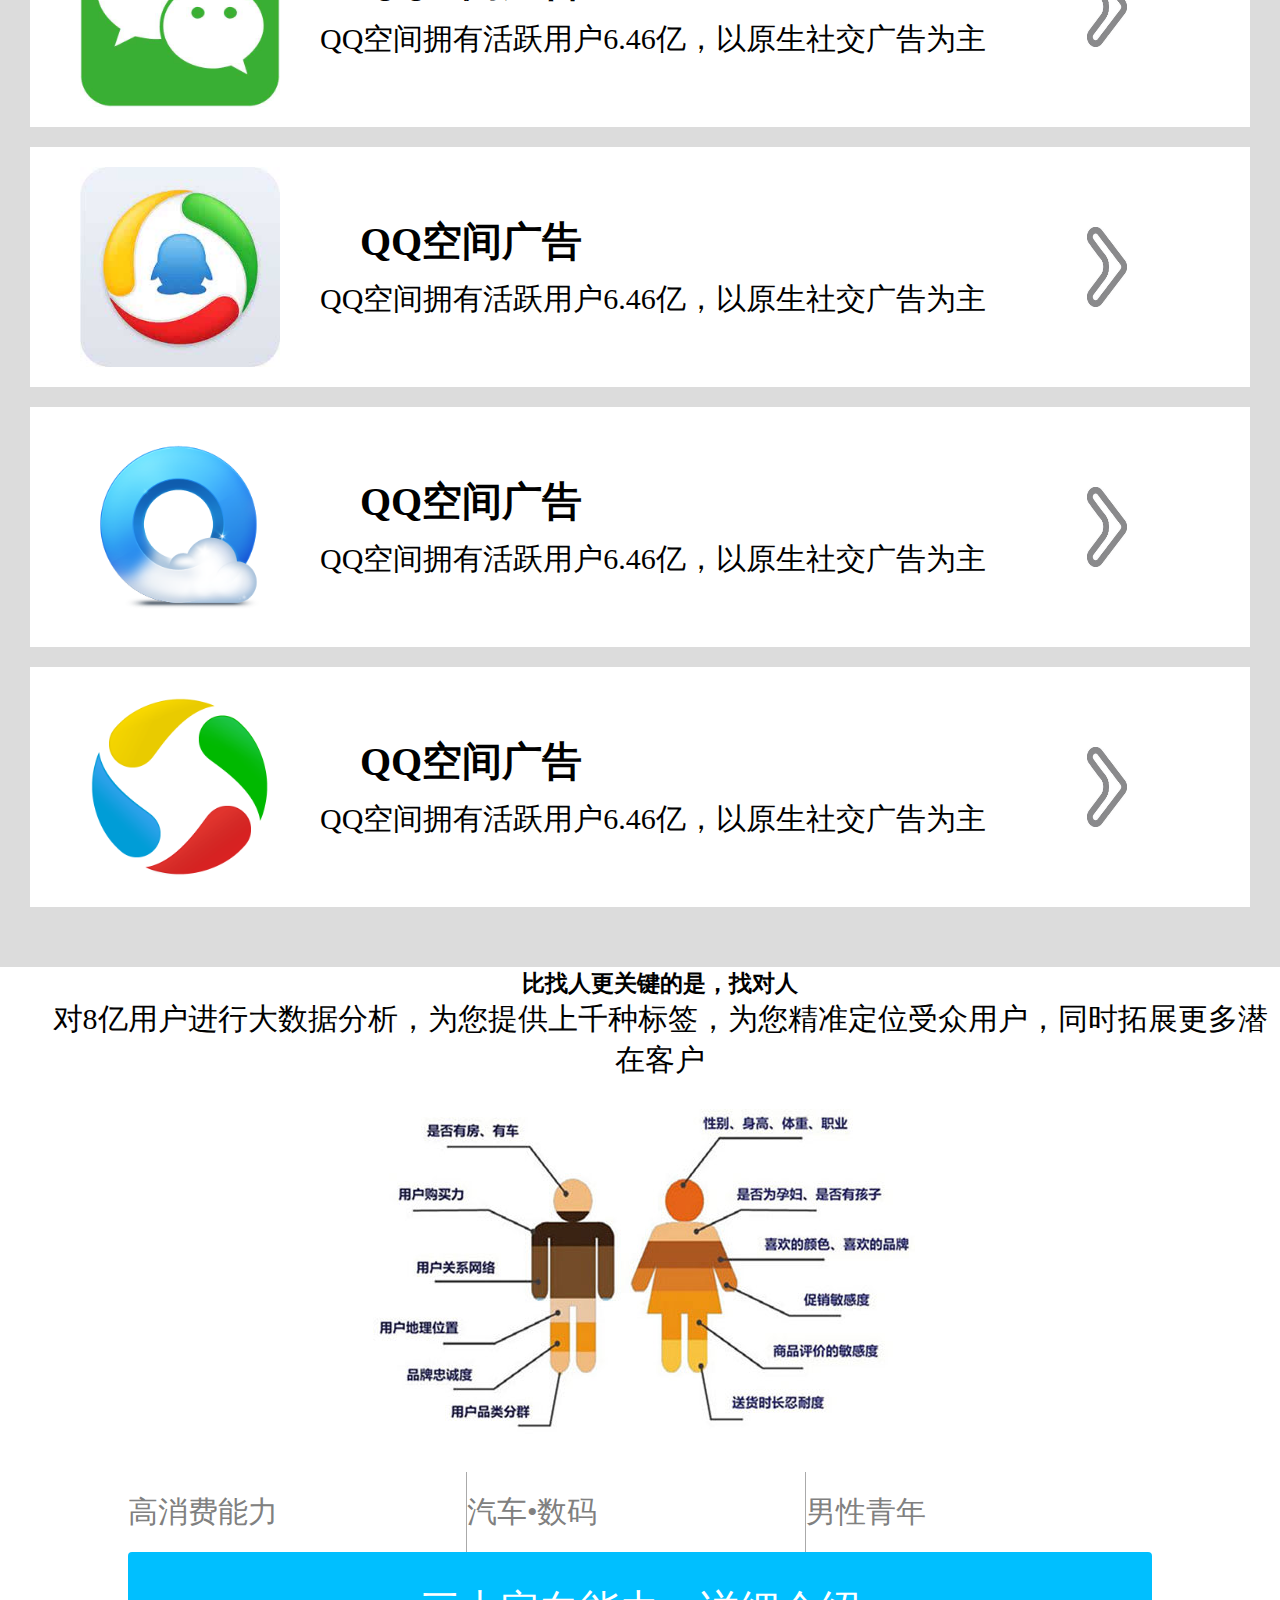
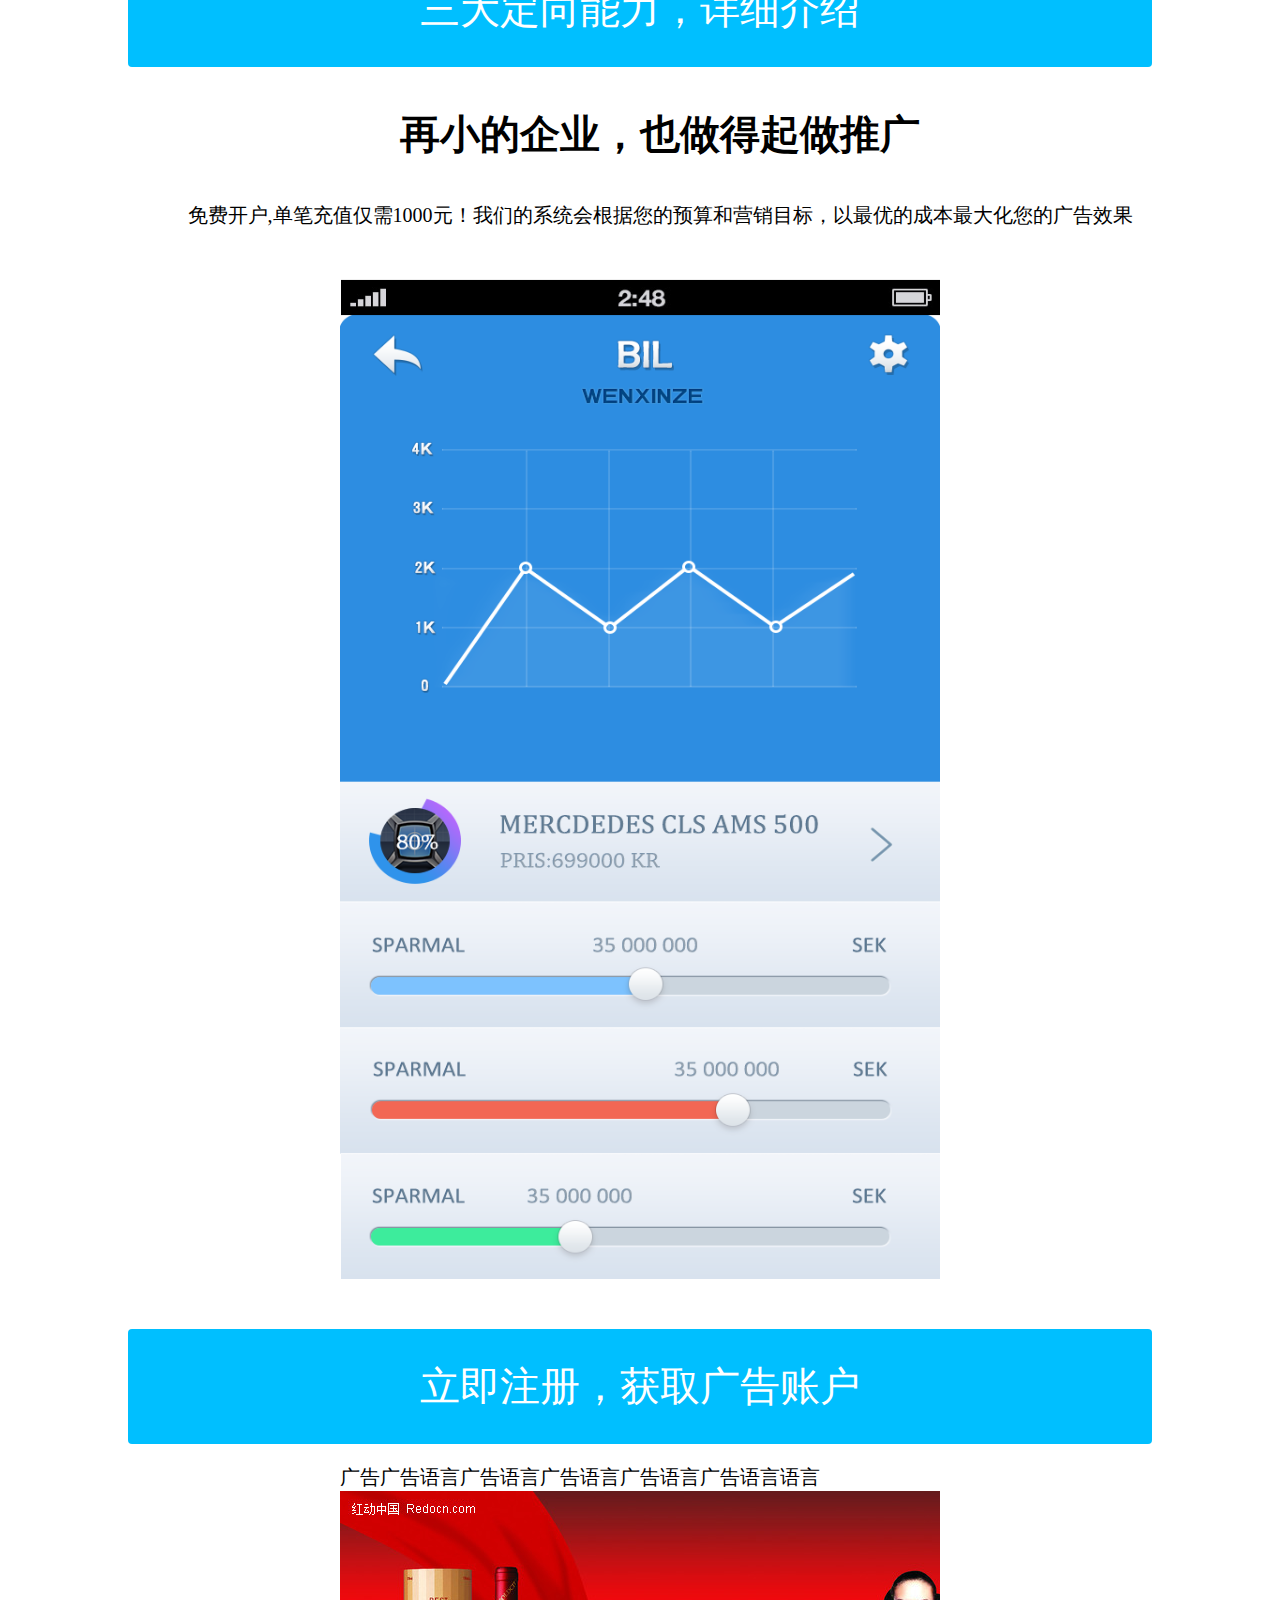
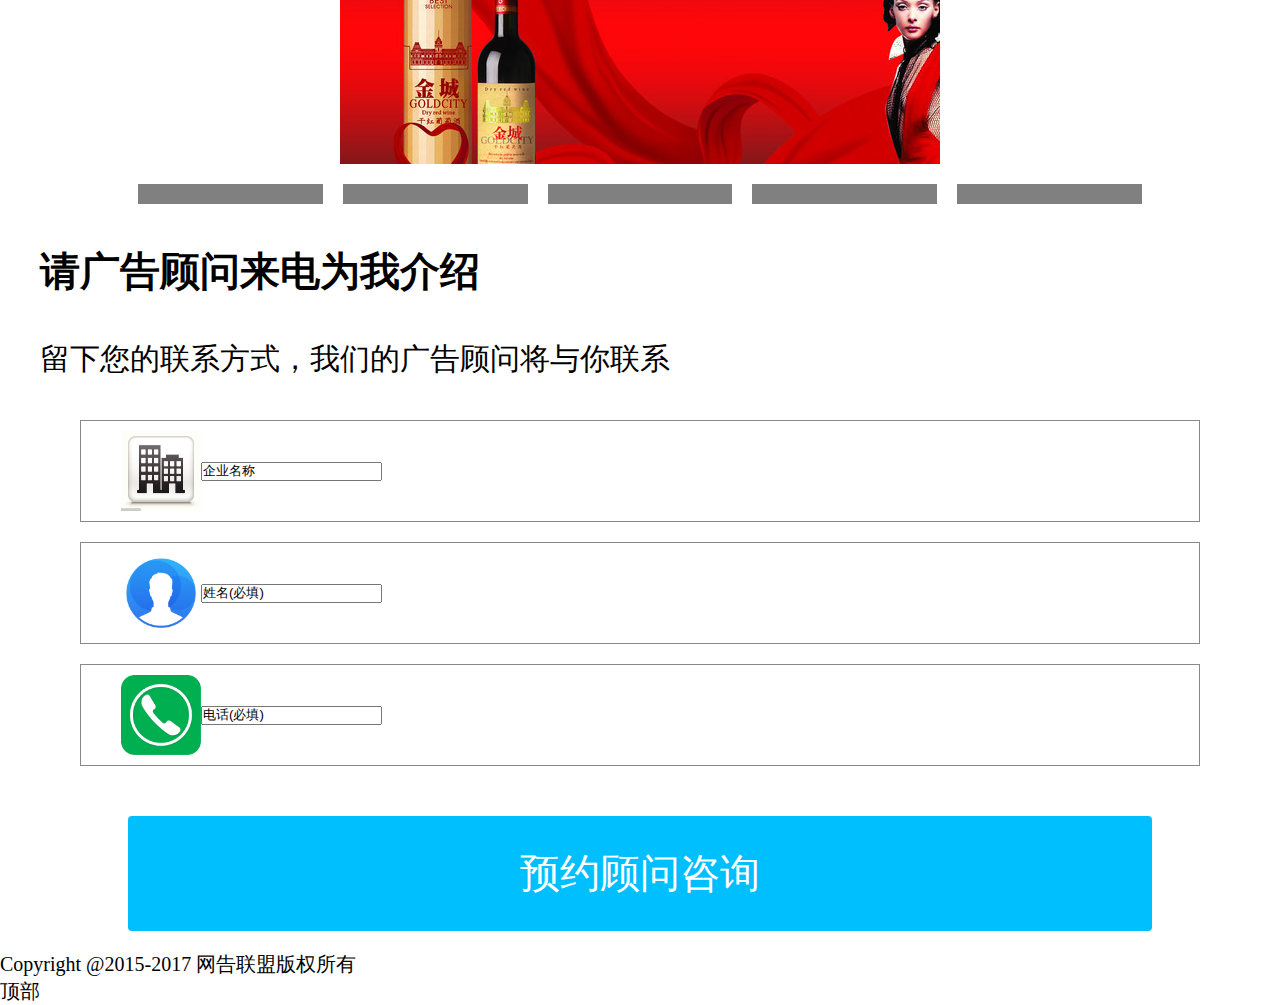
==== commit 8ffb7ba1: "add database" ====
--- a/index.html
+++ b/index.html
@@ -13,7 +13,7 @@
 	<body>
 		<header>
 			<div class="logo">
-				<img src="img/logo.jpg" />
+				<img id="logo" src="img/logo.jpg" />
 			</div>
 			<div class="tipsBox">
 				<div class="name">max广告</div>
@@ -191,6 +191,7 @@
 		</div>
 		
 
+
 		<div class="connetBox">
 			<h3>请广告顾问来电为我介绍</h3>
 			<p>留下您的联系方式，我们的广告顾问将与你联系</p>
@@ -216,6 +217,6 @@
 			<p>Copyright @2015-2017 网告联盟版权所有</p>
 		</footer>
 		<div class="top" onclick="Totop()" id="topBtn">顶部</div>
->>>>>>> origin/master170726
+
 	</body>
 </html>
--- a/css/index.css
+++ b/css/index.css
@@ -205,13 +205,20 @@
 		
 	width: 10rem;
 	height: 10rem;
->>>>>>> origin/master170726
+<<<<<<< HEAD
+=======
+>>>>>>> origin/master170726
+>>>>>>> origin/master170727
 	
 }
 .list_logo img
 {
 	
 
+<<<<<<< HEAD
+	width: 10rem;
+	height: 10rem;
+=======
 <<<<<<< HEAD
 		
 		width: 10rem;
@@ -222,6 +229,7 @@
 	width: 10rem;
 	height: 10rem;
 >>>>>>> origin/master170726
+>>>>>>> origin/master170727
 	
 	
 }
@@ -279,25 +287,36 @@
 {
 	text-align: center;
 <<<<<<< HEAD
+	margin: 1.5rem auto;
+	margin-left: 2rem;
+=======
+<<<<<<< HEAD
 	margin-top: 30px;
 =======
 	margin: 1.5rem auto;
 	margin-left: 2rem;
 >>>>>>> origin/master170726
+>>>>>>> origin/master170727
 	font-size: 2rem;
 }
 .findBox p
 {
 <<<<<<< HEAD
+=======
+<<<<<<< HEAD
 	margin-top: 2rem;
 	text-align: center;
 	font-size: 1.5rem;
 =======
+>>>>>>> origin/master170727
 	margin: 1.5rem auto;
 	text-align: center;
 	font-size: 1.5rem;
 	margin-left: 2rem;
->>>>>>> origin/master170726
+<<<<<<< HEAD
+=======
+>>>>>>> origin/master170726
+>>>>>>> origin/master170727
 }
 .find_content_bg img
 {
@@ -308,6 +327,10 @@
 .tag_list
 {
 	margin: 30px auto;
+<<<<<<< HEAD
+	height: 4rem;
+	width: 80%;
+=======
 <<<<<<< HEAD
 	height: 80px;
 	width: 70%;
@@ -315,6 +338,7 @@
 	height: 4rem;
 	width: 80%;
 >>>>>>> origin/master170726
+>>>>>>> origin/master170727
 	
 	
 
@@ -327,6 +351,11 @@
 .tag_list div
 {
 	width: 33%;
+<<<<<<< HEAD
+	height: 4rem;
+	float: left;
+	line-height: 4rem;
+=======
 <<<<<<< HEAD
 	height: 80px;
 	float: left;
@@ -336,6 +365,7 @@
 	float: left;
 	line-height: 4rem;
 >>>>>>> origin/master170726
+>>>>>>> origin/master170727
 	text-align: center;
 	
 	font-size: 1.5rem;
@@ -360,14 +390,20 @@
 {
 	text-align: center;
 <<<<<<< HEAD
+=======
+<<<<<<< HEAD
 	margin-top: 20px;
 	margin-bottom: 50px;
 =======
+>>>>>>> origin/master170727
 	margin-bottom: 1.5rem ;
 	margin-top: 1.5rem;
 	margin-left:2rem;
 	
->>>>>>> origin/master170726
+<<<<<<< HEAD
+=======
+>>>>>>> origin/master170726
+>>>>>>> origin/master170727
 	font-size: 1.5em;
 }
 .tuiguangbgBox img
@@ -458,6 +494,42 @@
 	width: 4rem;
 	margin-left: 2rem;
 
+<<<<<<< HEAD
+.connetBox h3
+
+{
+	margin-left: 2rem;
+	margin-bottom: 2rem;
+	margin-top: 2rem;
+	font-size: 2rem;
+}
+.connetBox p
+
+{
+	margin-left: 2rem;
+	margin-bottom: 2rem;
+	margin-top: 2rem;
+	font-size: 1.5rem;
+}
+.connetBox div
+{
+	border: solid 1px #eee;
+	margin: 1rem 4rem;
+	height: 5rem;
+	display: -webkit-flex;
+	align-items: center;
+	border: 1px solid #888;
+}
+.connetBox div img
+{
+	height: 4rem;
+	display: block;
+	
+	width: 4rem;
+	margin-left: 2rem;
+
+=======
+>>>>>>> origin/master170727
 }
 .connetBox div input
 {
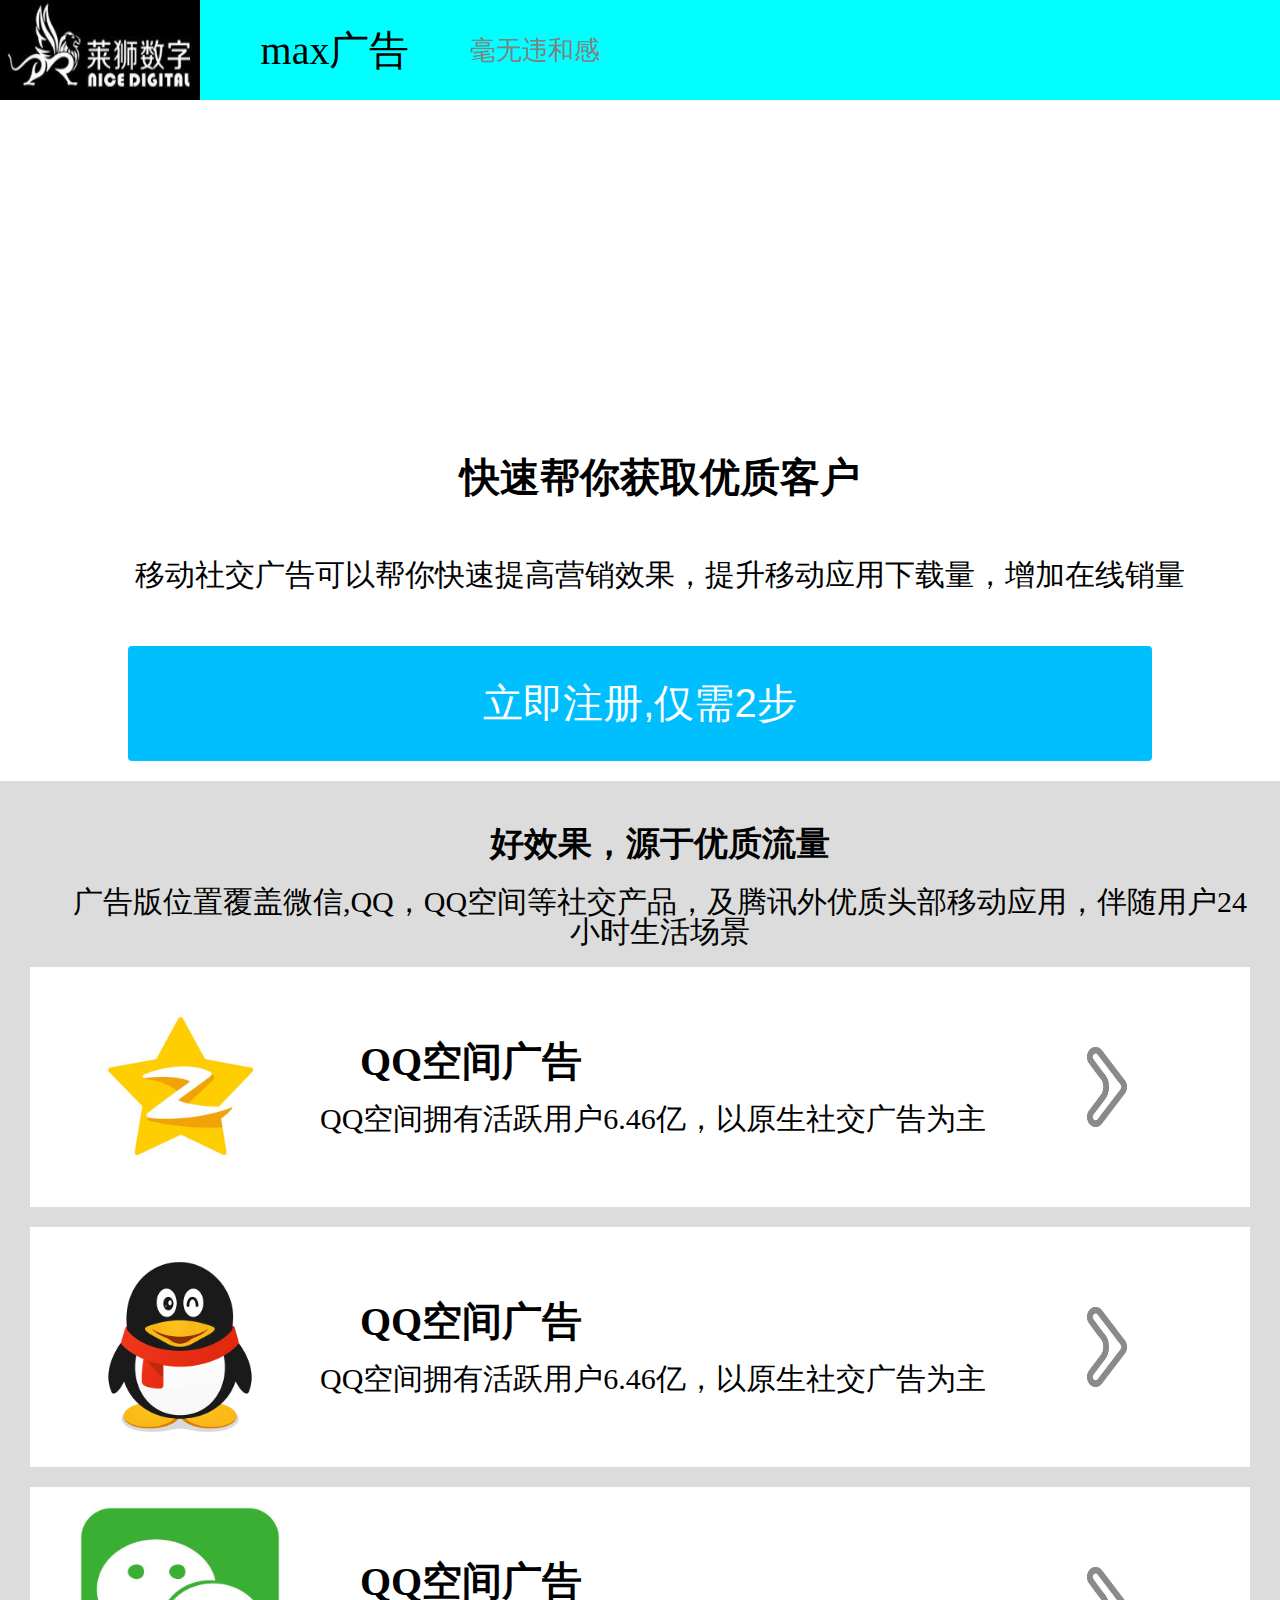
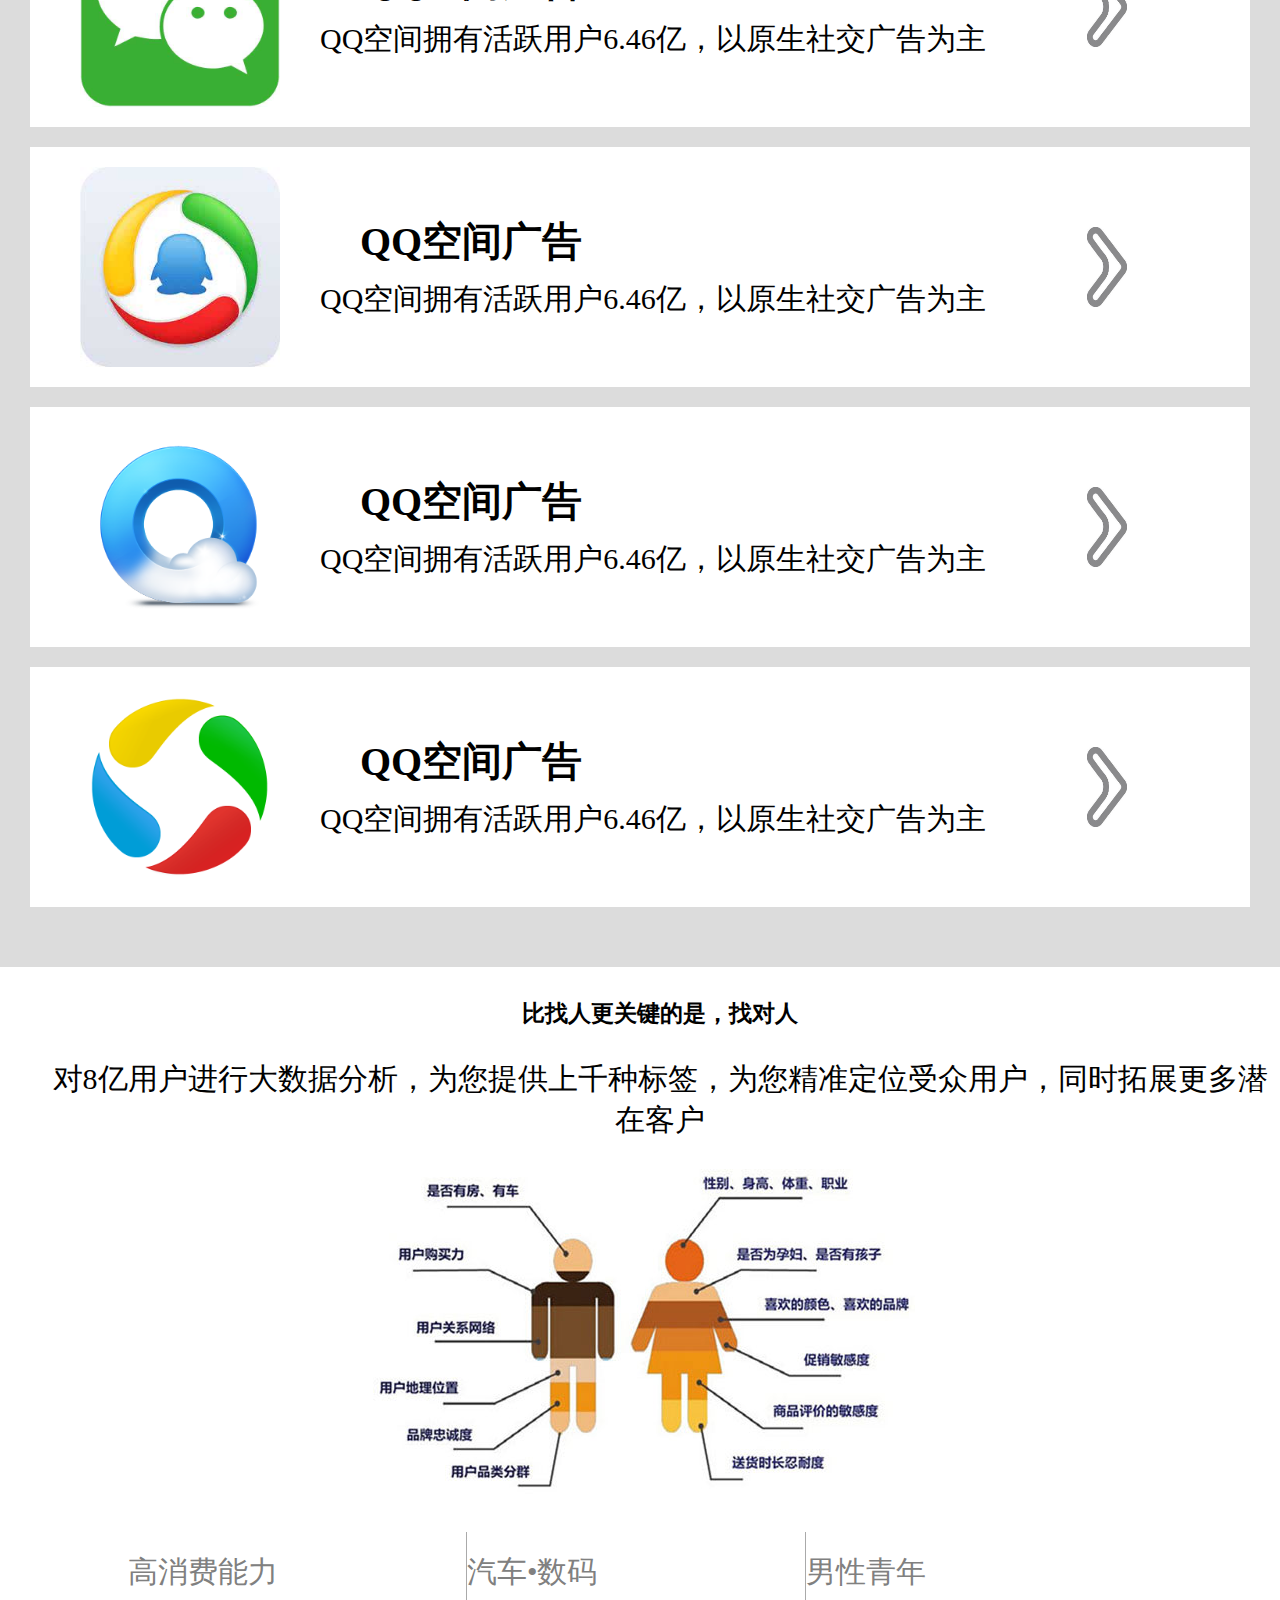
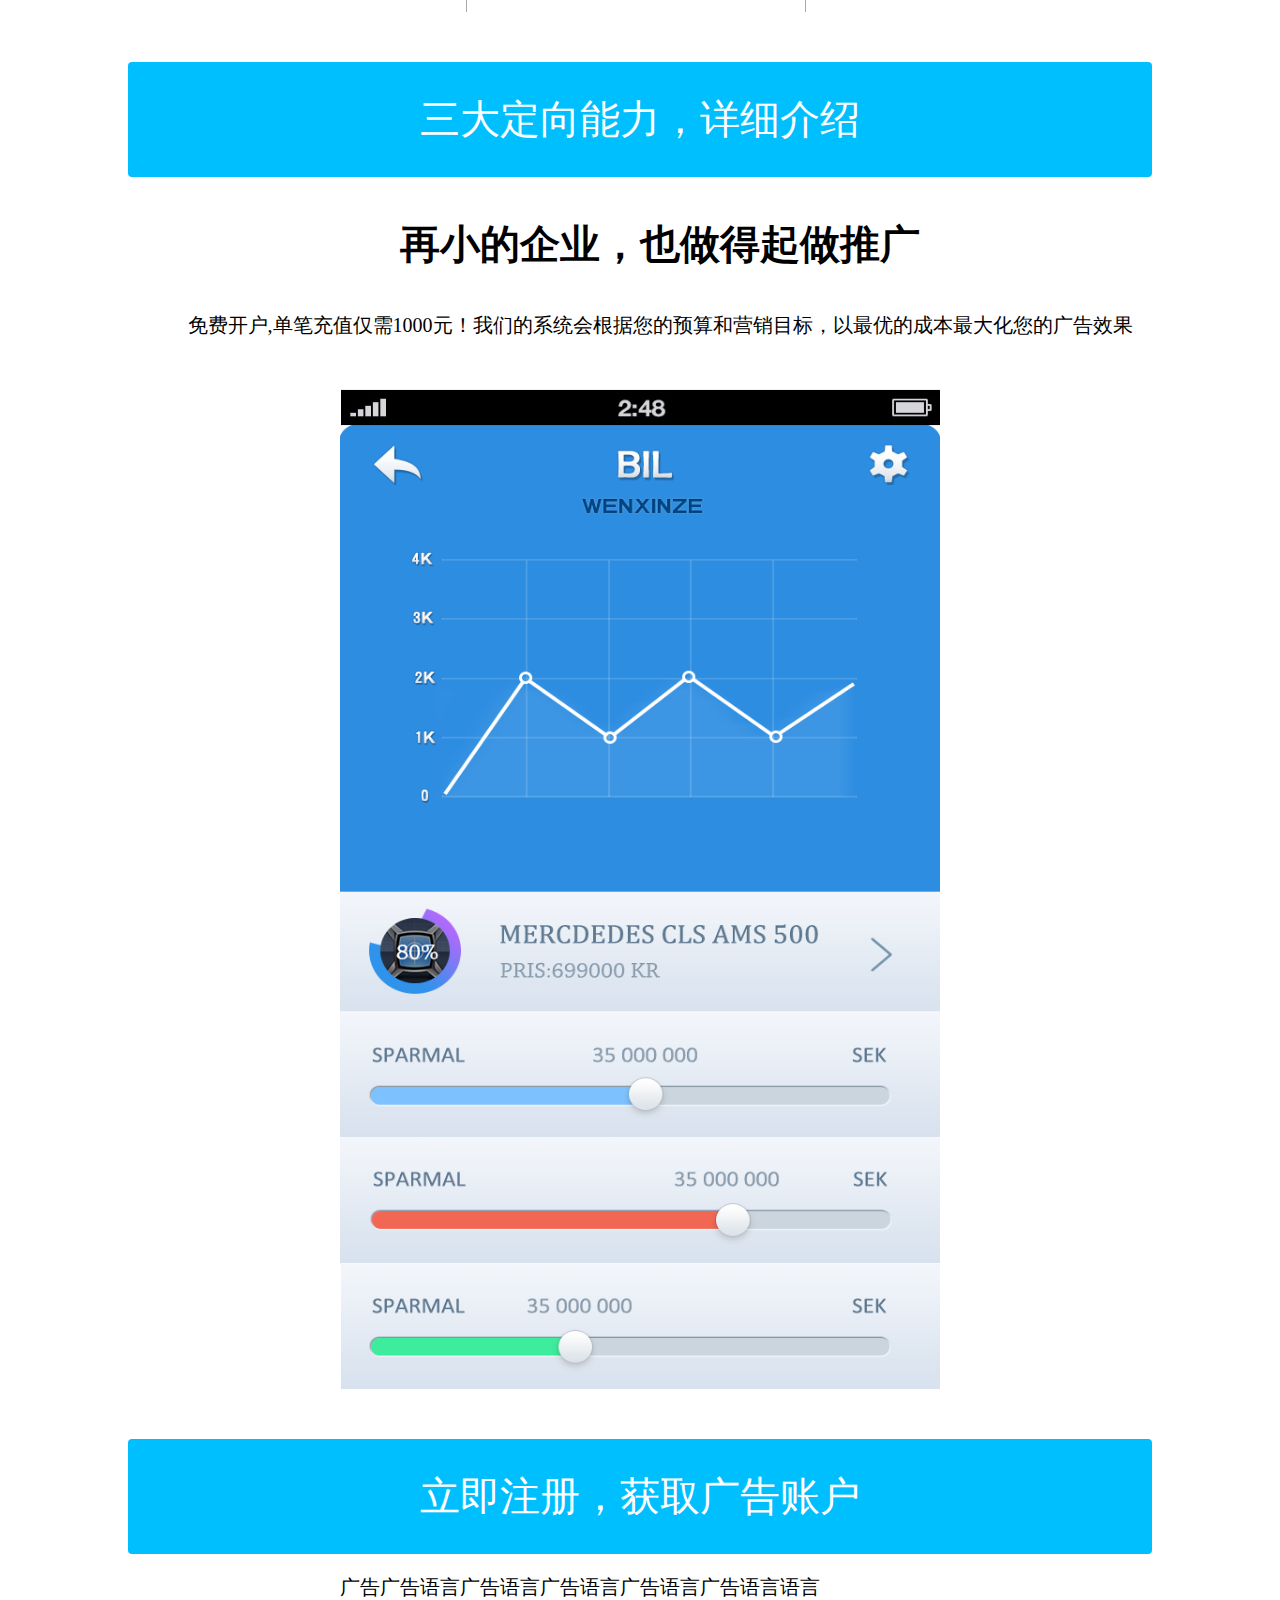
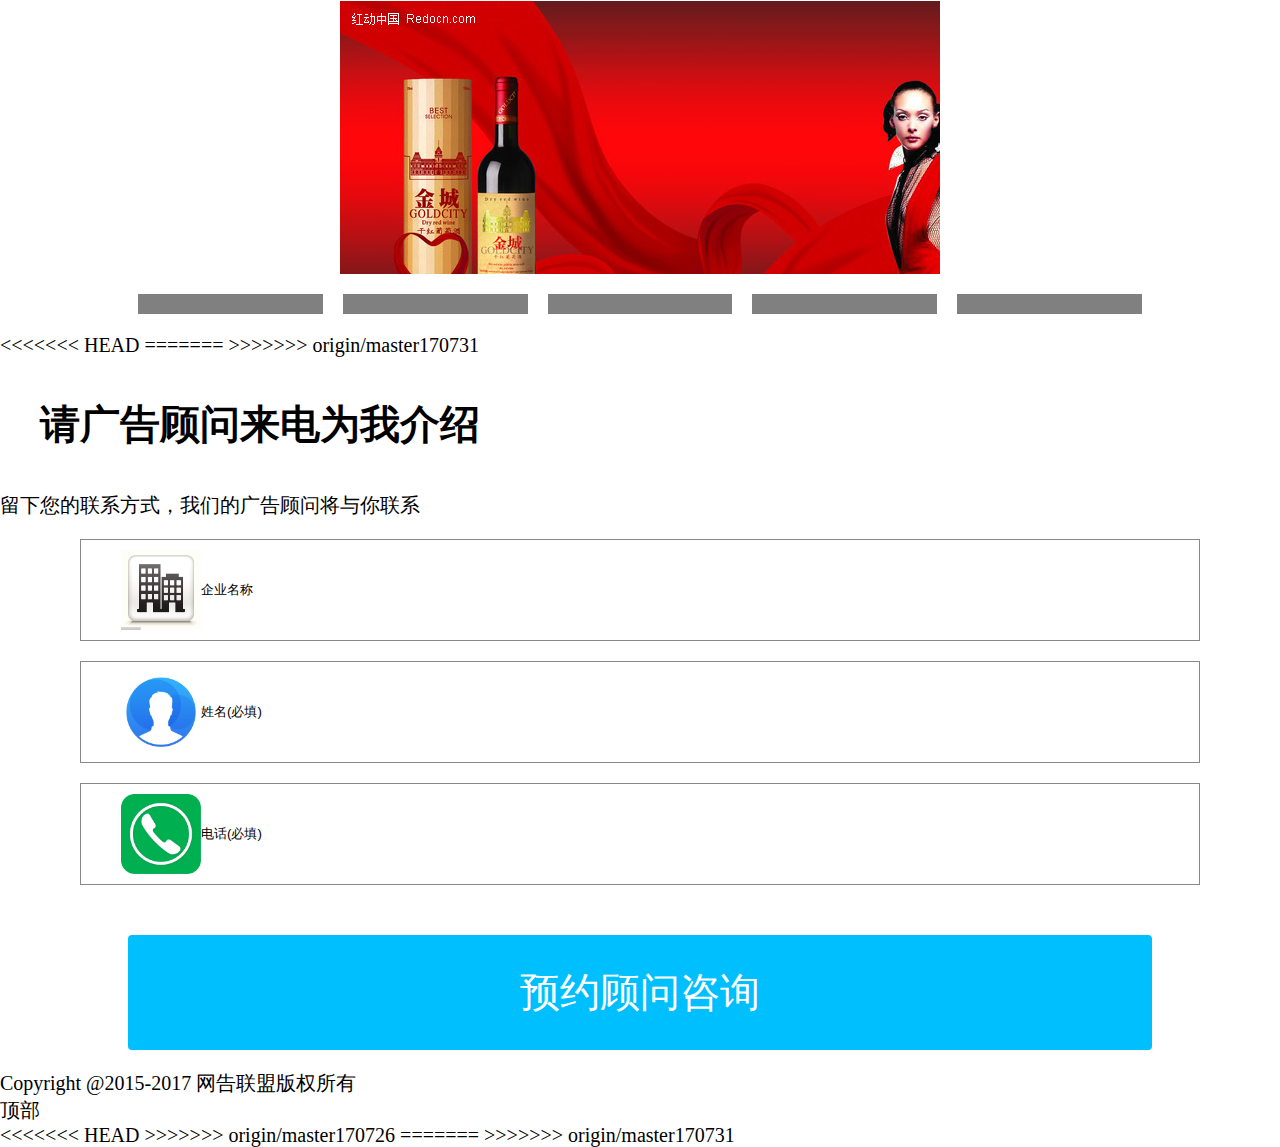
==== commit 45822c4d: "add" ====
--- a/index.html
+++ b/index.html
@@ -191,7 +191,10 @@
 		</div>
 		
 
-
+<<<<<<< HEAD
+=======
+
+>>>>>>> origin/master170731
 		<div class="connetBox">
 			<h3>请广告顾问来电为我介绍</h3>
 			<p>留下您的联系方式，我们的广告顾问将与你联系</p>
@@ -217,6 +220,10 @@
 			<p>Copyright @2015-2017 网告联盟版权所有</p>
 		</footer>
 		<div class="top" onclick="Totop()" id="topBtn">顶部</div>
-
+<<<<<<< HEAD
+>>>>>>> origin/master170726
+=======
+
+>>>>>>> origin/master170731
 	</body>
 </html>
--- a/css/index.css
+++ b/css/index.css
@@ -196,40 +196,57 @@
 {
 	
 <<<<<<< HEAD
+<<<<<<< HEAD
+=======
+
+>>>>>>> origin/master170731
 		width: 10rem;
 	padding: 1rem;
 	display: -webkit-flex;
 	align-items: center;
 		height: 10rem;
+<<<<<<< HEAD
 =======
 		
 	width: 10rem;
 	height: 10rem;
-<<<<<<< HEAD
-=======
 >>>>>>> origin/master170726
->>>>>>> origin/master170727
-	
-}
-.list_logo img
-{
-	
-
-<<<<<<< HEAD
+=======
+
+		
 	width: 10rem;
 	height: 10rem;
-=======
-<<<<<<< HEAD
+
+>>>>>>> origin/master170731
+	
+}
+.list_logo img
+{
+	
+
+<<<<<<< HEAD
+<<<<<<< HEAD
+=======
+	width: 10rem;
+	height: 10rem;
+
+>>>>>>> origin/master170731
 		
 		width: 10rem;
 	
 		height: 10rem;
 	
+<<<<<<< HEAD
 =======
 	width: 10rem;
 	height: 10rem;
 >>>>>>> origin/master170726
->>>>>>> origin/master170727
+=======
+
+	width: 10rem;
+	height: 10rem;
+
+>>>>>>> origin/master170731
 	
 	
 }
@@ -287,36 +304,53 @@
 {
 	text-align: center;
 <<<<<<< HEAD
+<<<<<<< HEAD
+	margin-top: 30px;
+=======
 	margin: 1.5rem auto;
 	margin-left: 2rem;
-=======
-<<<<<<< HEAD
+>>>>>>> origin/master170726
+=======
+
+	margin: 1.5rem auto;
+	margin-left: 2rem;
+
+
 	margin-top: 30px;
-=======
+
 	margin: 1.5rem auto;
 	margin-left: 2rem;
+
+
+>>>>>>> origin/master170731
+	font-size: 2rem;
+}
+.findBox p
+{
+<<<<<<< HEAD
+<<<<<<< HEAD
+	margin-top: 2rem;
+	text-align: center;
+	font-size: 1.5rem;
+=======
+=======
+
+
+
+	margin-top: 2rem;
+	text-align: center;
+	font-size: 1.5rem;
+
+>>>>>>> origin/master170731
+	margin: 1.5rem auto;
+	text-align: center;
+	font-size: 1.5rem;
+	margin-left: 2rem;
+<<<<<<< HEAD
 >>>>>>> origin/master170726
->>>>>>> origin/master170727
-	font-size: 2rem;
-}
-.findBox p
-{
-<<<<<<< HEAD
-=======
-<<<<<<< HEAD
-	margin-top: 2rem;
-	text-align: center;
-	font-size: 1.5rem;
-=======
->>>>>>> origin/master170727
-	margin: 1.5rem auto;
-	text-align: center;
-	font-size: 1.5rem;
-	margin-left: 2rem;
-<<<<<<< HEAD
-=======
->>>>>>> origin/master170726
->>>>>>> origin/master170727
+=======
+
+>>>>>>> origin/master170731
 }
 .find_content_bg img
 {
@@ -328,9 +362,6 @@
 {
 	margin: 30px auto;
 <<<<<<< HEAD
-	height: 4rem;
-	width: 80%;
-=======
 <<<<<<< HEAD
 	height: 80px;
 	width: 70%;
@@ -338,8 +369,20 @@
 	height: 4rem;
 	width: 80%;
 >>>>>>> origin/master170726
->>>>>>> origin/master170727
-	
+	
+=======
+
+	height: 4rem;
+	width: 80%;
+
+
+	height: 80px;
+	width: 70%;
+
+	height: 4rem;
+	width: 80%;
+
+>>>>>>> origin/master170731
 	
 
 	border: solid 1px gray;
@@ -352,10 +395,6 @@
 {
 	width: 33%;
 <<<<<<< HEAD
-	height: 4rem;
-	float: left;
-	line-height: 4rem;
-=======
 <<<<<<< HEAD
 	height: 80px;
 	float: left;
@@ -365,7 +404,21 @@
 	float: left;
 	line-height: 4rem;
 >>>>>>> origin/master170726
->>>>>>> origin/master170727
+=======
+
+	height: 4rem;
+	float: left;
+	line-height: 4rem;
+
+	height: 80px;
+	float: left;
+	line-height: 80px;
+
+	height: 4rem;
+	float: left;
+	line-height: 4rem;
+
+>>>>>>> origin/master170731
 	text-align: center;
 	
 	font-size: 1.5rem;
@@ -390,20 +443,25 @@
 {
 	text-align: center;
 <<<<<<< HEAD
-=======
 <<<<<<< HEAD
 	margin-top: 20px;
 	margin-bottom: 50px;
 =======
->>>>>>> origin/master170727
+=======
+
+	margin-top: 20px;
+	margin-bottom: 50px;
+
+>>>>>>> origin/master170731
 	margin-bottom: 1.5rem ;
 	margin-top: 1.5rem;
 	margin-left:2rem;
 	
 <<<<<<< HEAD
-=======
 >>>>>>> origin/master170726
->>>>>>> origin/master170727
+=======
+
+>>>>>>> origin/master170731
 	font-size: 1.5em;
 }
 .tuiguangbgBox img
@@ -470,6 +528,8 @@
 	font-size: 2rem;
 }
 .connetBox p
+<<<<<<< HEAD
+=======
 
 {
 	margin-left: 2rem;
@@ -494,7 +554,7 @@
 	width: 4rem;
 	margin-left: 2rem;
 
-<<<<<<< HEAD
+
 .connetBox h3
 
 {
@@ -504,6 +564,7 @@
 	font-size: 2rem;
 }
 .connetBox p
+>>>>>>> origin/master170731
 
 {
 	margin-left: 2rem;
@@ -528,8 +589,6 @@
 	width: 4rem;
 	margin-left: 2rem;
 
-=======
->>>>>>> origin/master170727
 }
 .connetBox div input
 {
--- a/css/main.css
+++ b/css/main.css
@@ -6,4 +6,10 @@
 }
 li{list-style:none}
 
-img{vertical-align:top;border:none}+img{vertical-align:top;border:none}
+
+input
+{
+ border: none;
+ 
+}
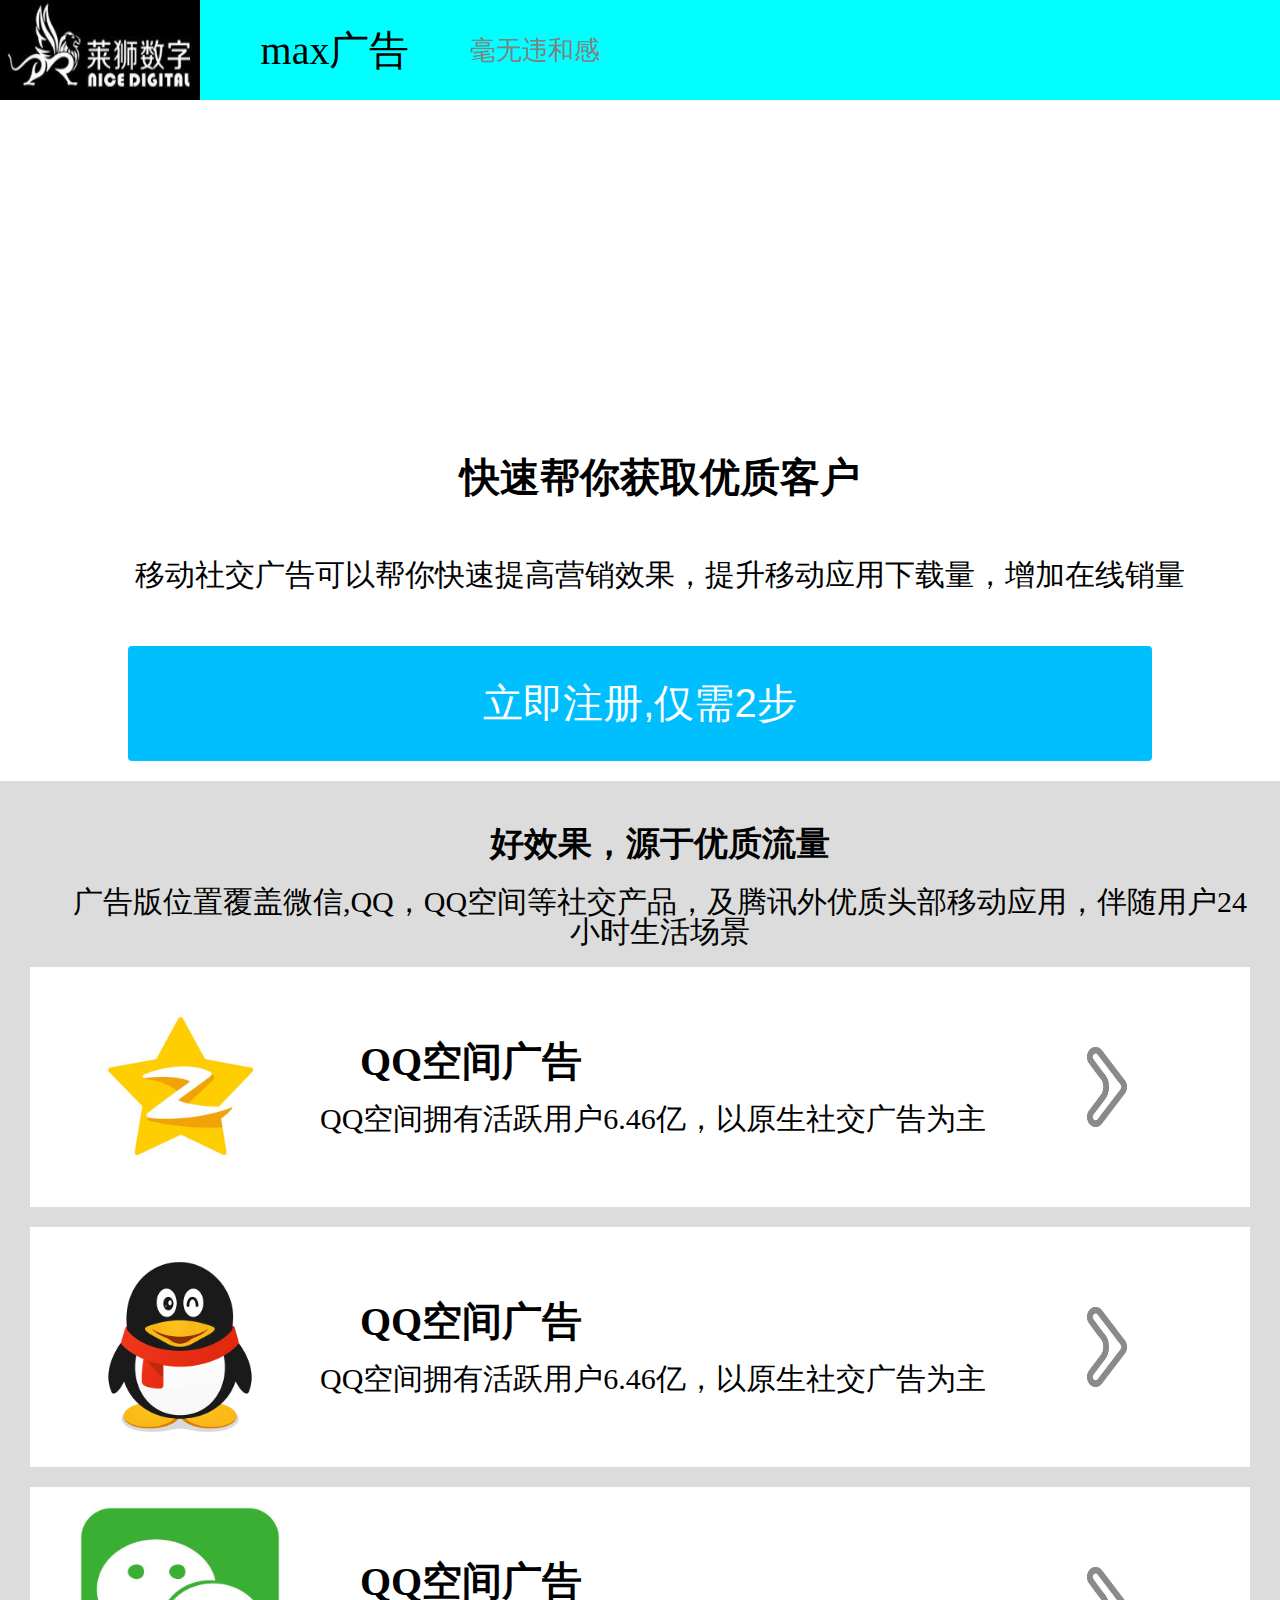
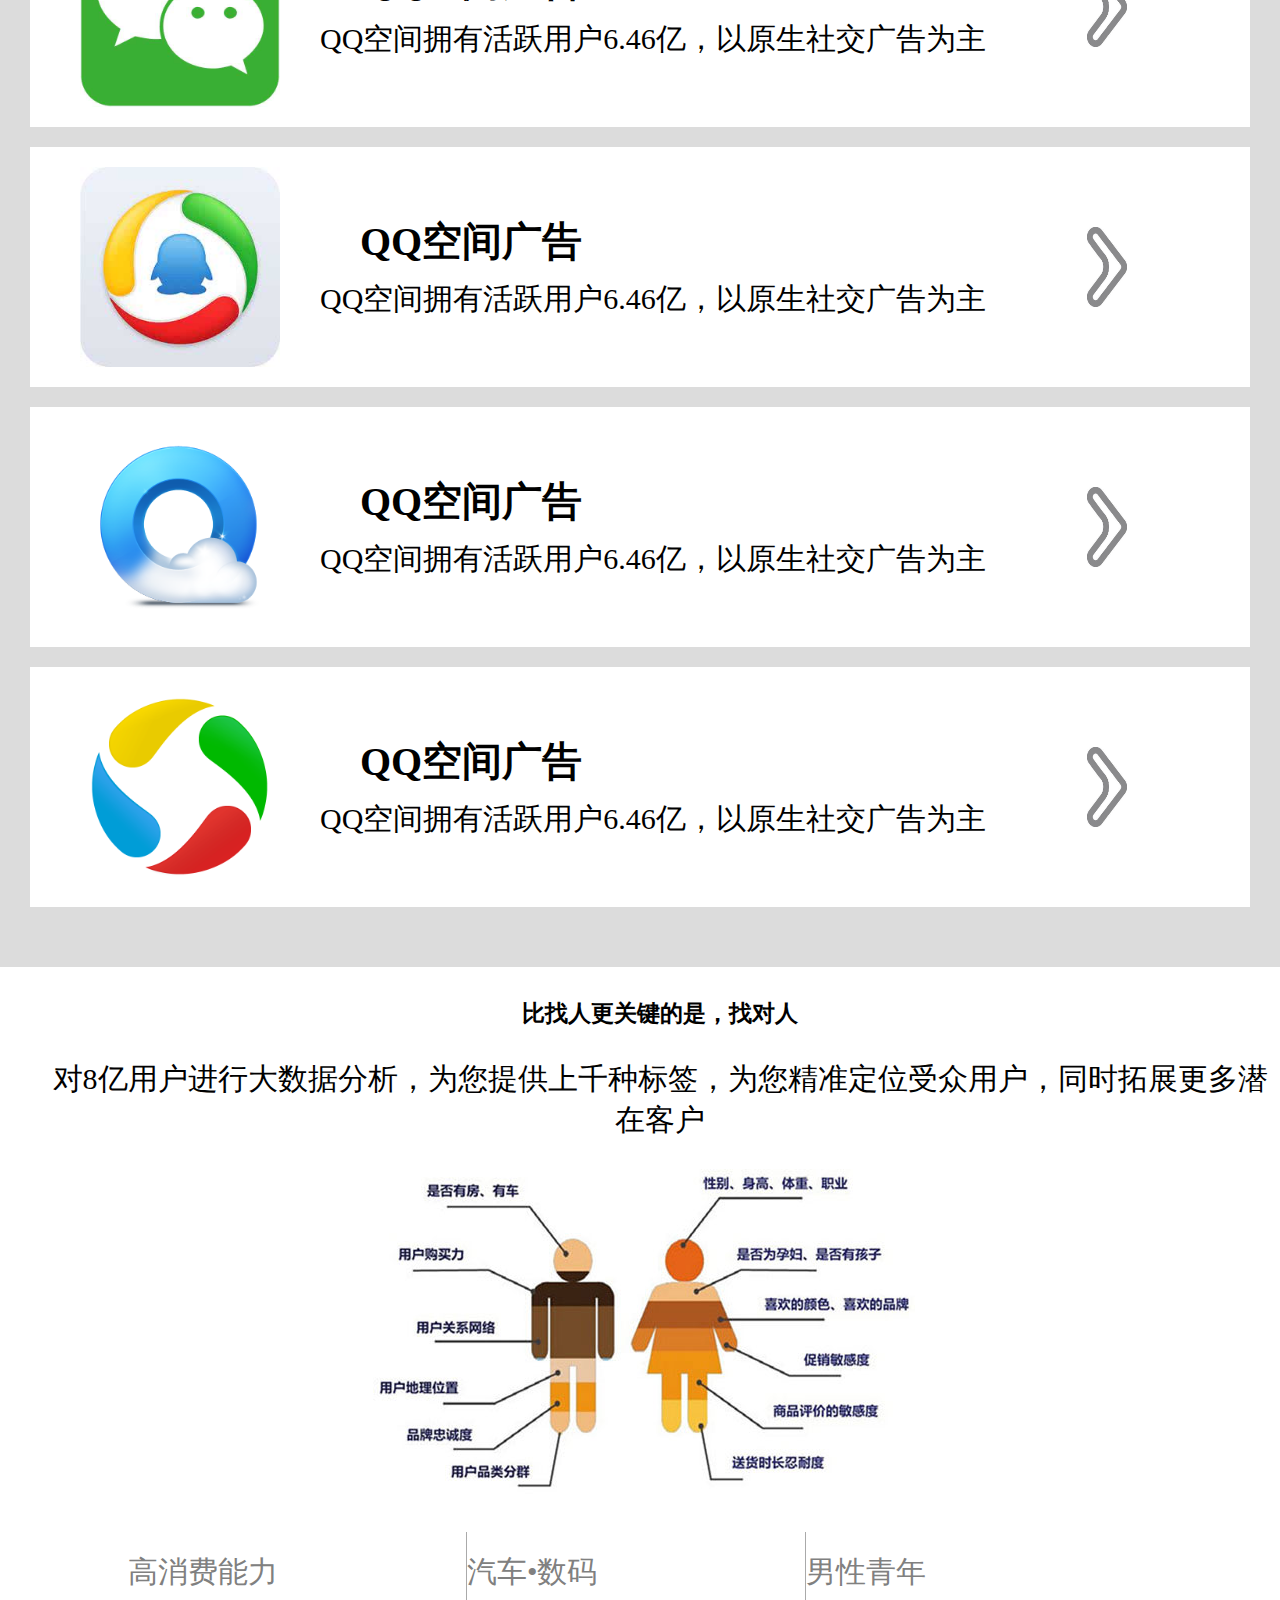
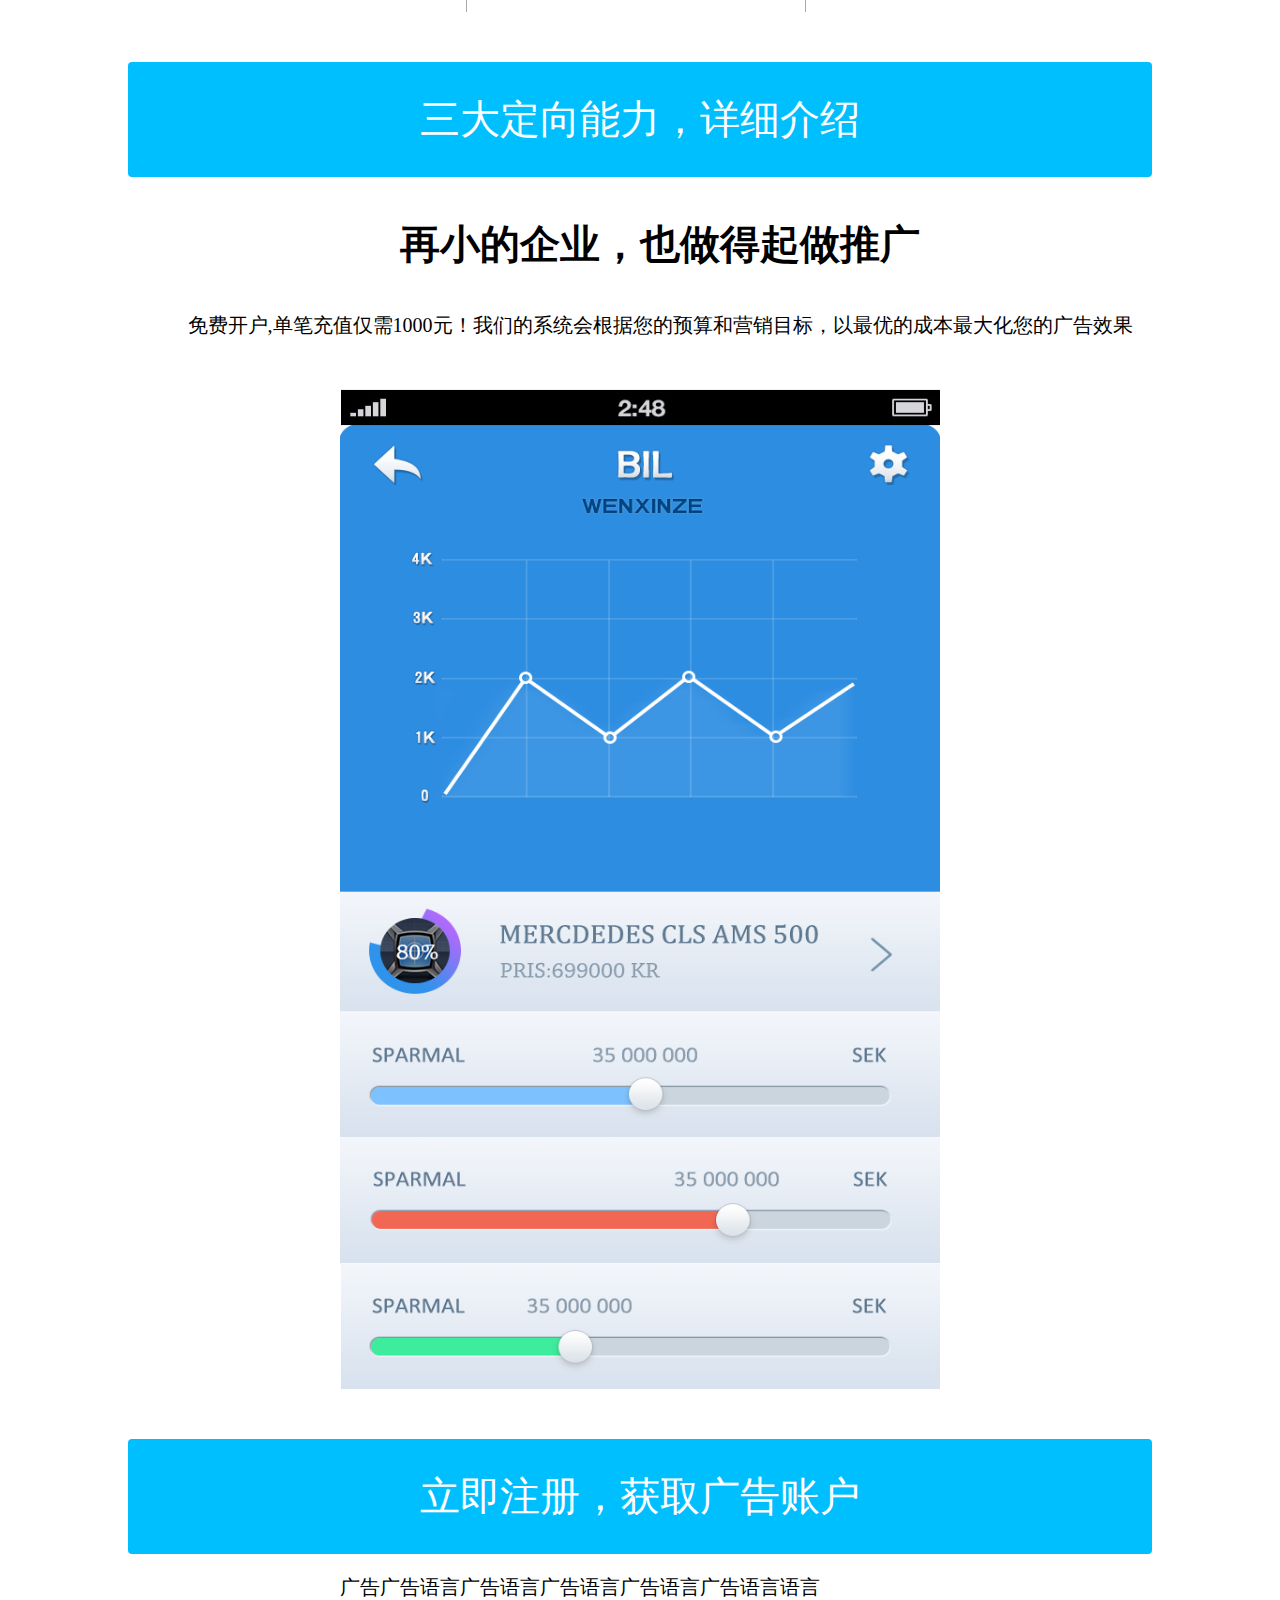
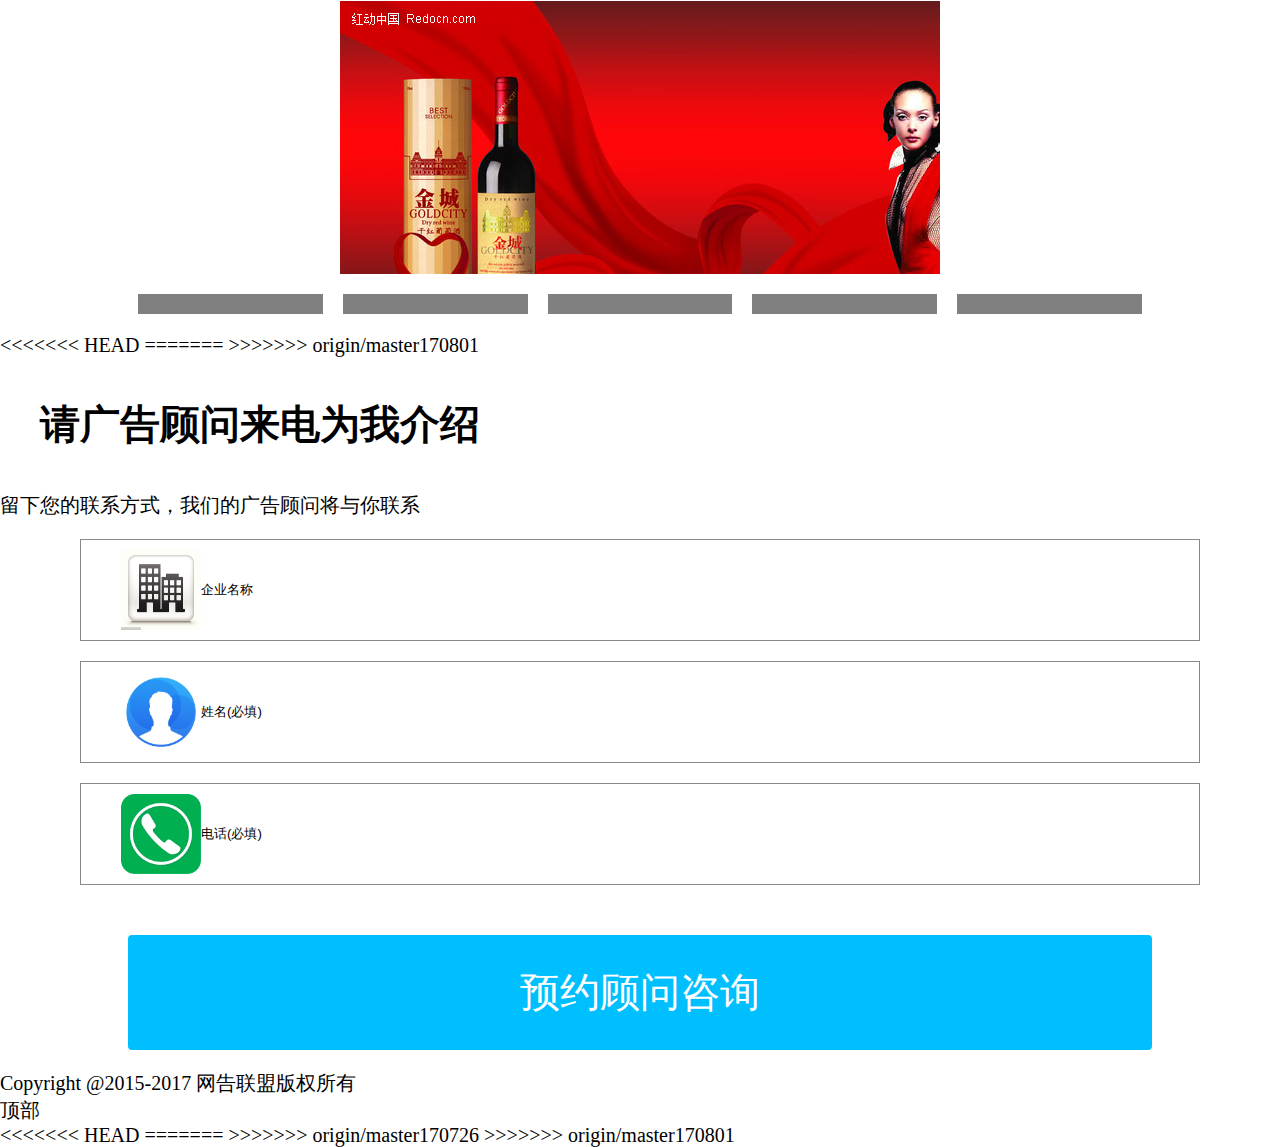
==== commit 877ee5c6: "add" ====
--- a/index.html
+++ b/index.html
@@ -192,9 +192,9 @@
 		
 
 <<<<<<< HEAD
+
 =======
-
->>>>>>> origin/master170731
+>>>>>>> origin/master170801
 		<div class="connetBox">
 			<h3>请广告顾问来电为我介绍</h3>
 			<p>留下您的联系方式，我们的广告顾问将与你联系</p>
@@ -221,9 +221,9 @@
 		</footer>
 		<div class="top" onclick="Totop()" id="topBtn">顶部</div>
 <<<<<<< HEAD
+
+=======
 >>>>>>> origin/master170726
-=======
-
->>>>>>> origin/master170731
+>>>>>>> origin/master170801
 	</body>
 </html>
--- a/css/index.css
+++ b/css/index.css
@@ -196,57 +196,57 @@
 {
 	
 <<<<<<< HEAD
-<<<<<<< HEAD
-=======
-
->>>>>>> origin/master170731
+
+=======
+<<<<<<< HEAD
+>>>>>>> origin/master170801
 		width: 10rem;
 	padding: 1rem;
 	display: -webkit-flex;
 	align-items: center;
 		height: 10rem;
 <<<<<<< HEAD
+
+		
+	width: 10rem;
+	height: 10rem;
+
+=======
 =======
 		
 	width: 10rem;
 	height: 10rem;
 >>>>>>> origin/master170726
-=======
-
-		
+>>>>>>> origin/master170801
+	
+}
+.list_logo img
+{
+	
+
+<<<<<<< HEAD
 	width: 10rem;
 	height: 10rem;
 
->>>>>>> origin/master170731
-	
-}
-.list_logo img
-{
-	
-
-<<<<<<< HEAD
-<<<<<<< HEAD
-=======
+=======
+<<<<<<< HEAD
+>>>>>>> origin/master170801
+		
+		width: 10rem;
+	
+		height: 10rem;
+	
+<<<<<<< HEAD
+
 	width: 10rem;
 	height: 10rem;
 
->>>>>>> origin/master170731
-		
-		width: 10rem;
-	
-		height: 10rem;
-	
-<<<<<<< HEAD
+=======
 =======
 	width: 10rem;
 	height: 10rem;
 >>>>>>> origin/master170726
-=======
-
-	width: 10rem;
-	height: 10rem;
-
->>>>>>> origin/master170731
+>>>>>>> origin/master170801
 	
 	
 }
@@ -304,53 +304,53 @@
 {
 	text-align: center;
 <<<<<<< HEAD
-<<<<<<< HEAD
+
+	margin: 1.5rem auto;
+	margin-left: 2rem;
+
+
 	margin-top: 30px;
-=======
+
 	margin: 1.5rem auto;
 	margin-left: 2rem;
+
+
+=======
+<<<<<<< HEAD
+	margin-top: 30px;
+=======
+	margin: 1.5rem auto;
+	margin-left: 2rem;
 >>>>>>> origin/master170726
-=======
-
+>>>>>>> origin/master170801
+	font-size: 2rem;
+}
+.findBox p
+{
+<<<<<<< HEAD
+
+
+
+	margin-top: 2rem;
+	text-align: center;
+	font-size: 1.5rem;
+
+=======
+<<<<<<< HEAD
+	margin-top: 2rem;
+	text-align: center;
+	font-size: 1.5rem;
+=======
+>>>>>>> origin/master170801
 	margin: 1.5rem auto;
-	margin-left: 2rem;
-
-
-	margin-top: 30px;
-
-	margin: 1.5rem auto;
-	margin-left: 2rem;
-
-
->>>>>>> origin/master170731
-	font-size: 2rem;
-}
-.findBox p
-{
-<<<<<<< HEAD
-<<<<<<< HEAD
-	margin-top: 2rem;
-	text-align: center;
-	font-size: 1.5rem;
-=======
-=======
-
-
-
-	margin-top: 2rem;
-	text-align: center;
-	font-size: 1.5rem;
-
->>>>>>> origin/master170731
-	margin: 1.5rem auto;
-	text-align: center;
-	font-size: 1.5rem;
-	margin-left: 2rem;
-<<<<<<< HEAD
+	text-align: center;
+	font-size: 1.5rem;
+	margin-left: 2rem;
+<<<<<<< HEAD
+
+=======
 >>>>>>> origin/master170726
-=======
-
->>>>>>> origin/master170731
+>>>>>>> origin/master170801
 }
 .find_content_bg img
 {
@@ -362,27 +362,27 @@
 {
 	margin: 30px auto;
 <<<<<<< HEAD
-<<<<<<< HEAD
+
+	height: 4rem;
+	width: 80%;
+
+
 	height: 80px;
 	width: 70%;
+
+	height: 4rem;
+	width: 80%;
+
+=======
+<<<<<<< HEAD
+	height: 80px;
+	width: 70%;
 =======
 	height: 4rem;
 	width: 80%;
 >>>>>>> origin/master170726
 	
-=======
-
-	height: 4rem;
-	width: 80%;
-
-
-	height: 80px;
-	width: 70%;
-
-	height: 4rem;
-	width: 80%;
-
->>>>>>> origin/master170731
+>>>>>>> origin/master170801
 	
 
 	border: solid 1px gray;
@@ -395,30 +395,30 @@
 {
 	width: 33%;
 <<<<<<< HEAD
-<<<<<<< HEAD
+
+	height: 4rem;
+	float: left;
+	line-height: 4rem;
+
 	height: 80px;
 	float: left;
 	line-height: 80px;
+
+	height: 4rem;
+	float: left;
+	line-height: 4rem;
+
+=======
+<<<<<<< HEAD
+	height: 80px;
+	float: left;
+	line-height: 80px;
 =======
 	height: 4rem;
 	float: left;
 	line-height: 4rem;
 >>>>>>> origin/master170726
-=======
-
-	height: 4rem;
-	float: left;
-	line-height: 4rem;
-
-	height: 80px;
-	float: left;
-	line-height: 80px;
-
-	height: 4rem;
-	float: left;
-	line-height: 4rem;
-
->>>>>>> origin/master170731
+>>>>>>> origin/master170801
 	text-align: center;
 	
 	font-size: 1.5rem;
@@ -443,25 +443,25 @@
 {
 	text-align: center;
 <<<<<<< HEAD
-<<<<<<< HEAD
+
 	margin-top: 20px;
 	margin-bottom: 50px;
-=======
-=======
-
+
+=======
+<<<<<<< HEAD
 	margin-top: 20px;
 	margin-bottom: 50px;
-
->>>>>>> origin/master170731
+=======
+>>>>>>> origin/master170801
 	margin-bottom: 1.5rem ;
 	margin-top: 1.5rem;
 	margin-left:2rem;
 	
 <<<<<<< HEAD
+
+=======
 >>>>>>> origin/master170726
-=======
-
->>>>>>> origin/master170731
+>>>>>>> origin/master170801
 	font-size: 1.5em;
 }
 .tuiguangbgBox img
@@ -529,7 +529,6 @@
 }
 .connetBox p
 <<<<<<< HEAD
-=======
 
 {
 	margin-left: 2rem;
@@ -564,7 +563,8 @@
 	font-size: 2rem;
 }
 .connetBox p
->>>>>>> origin/master170731
+=======
+>>>>>>> origin/master170801
 
 {
 	margin-left: 2rem;
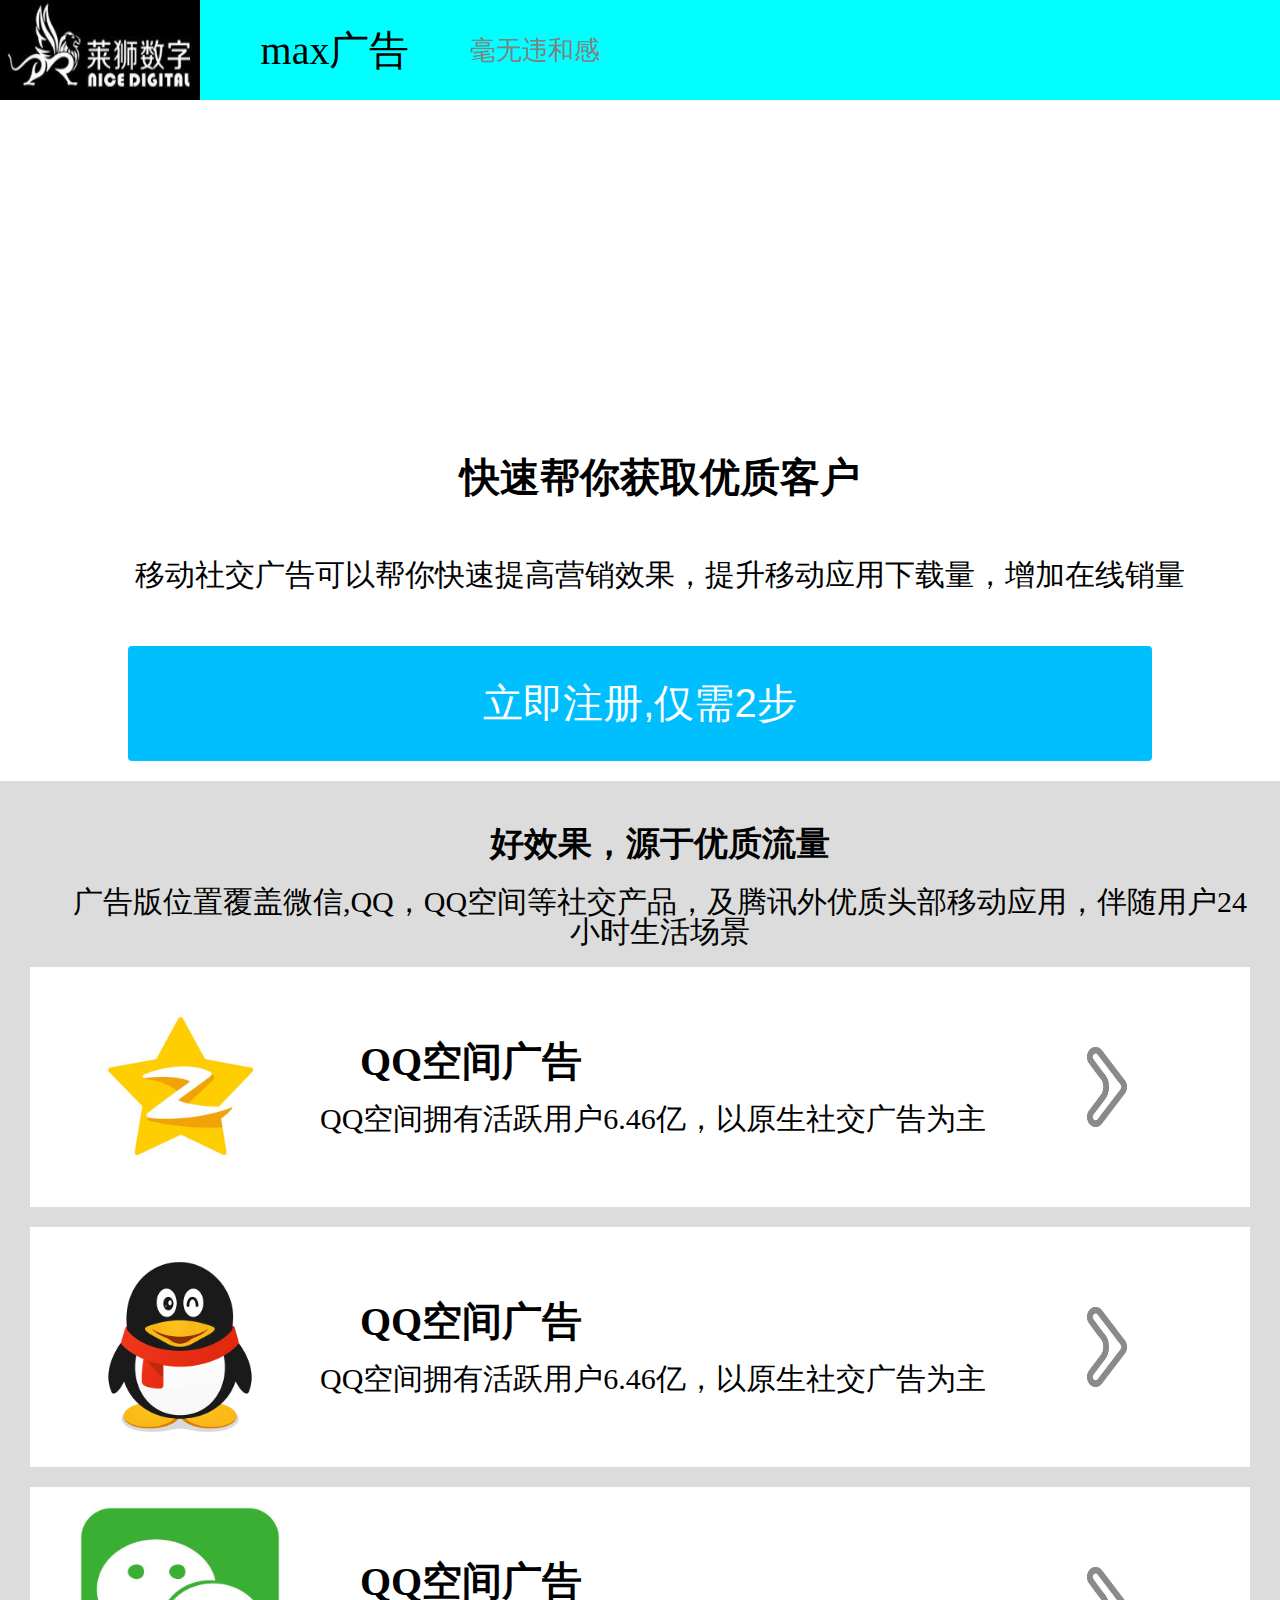
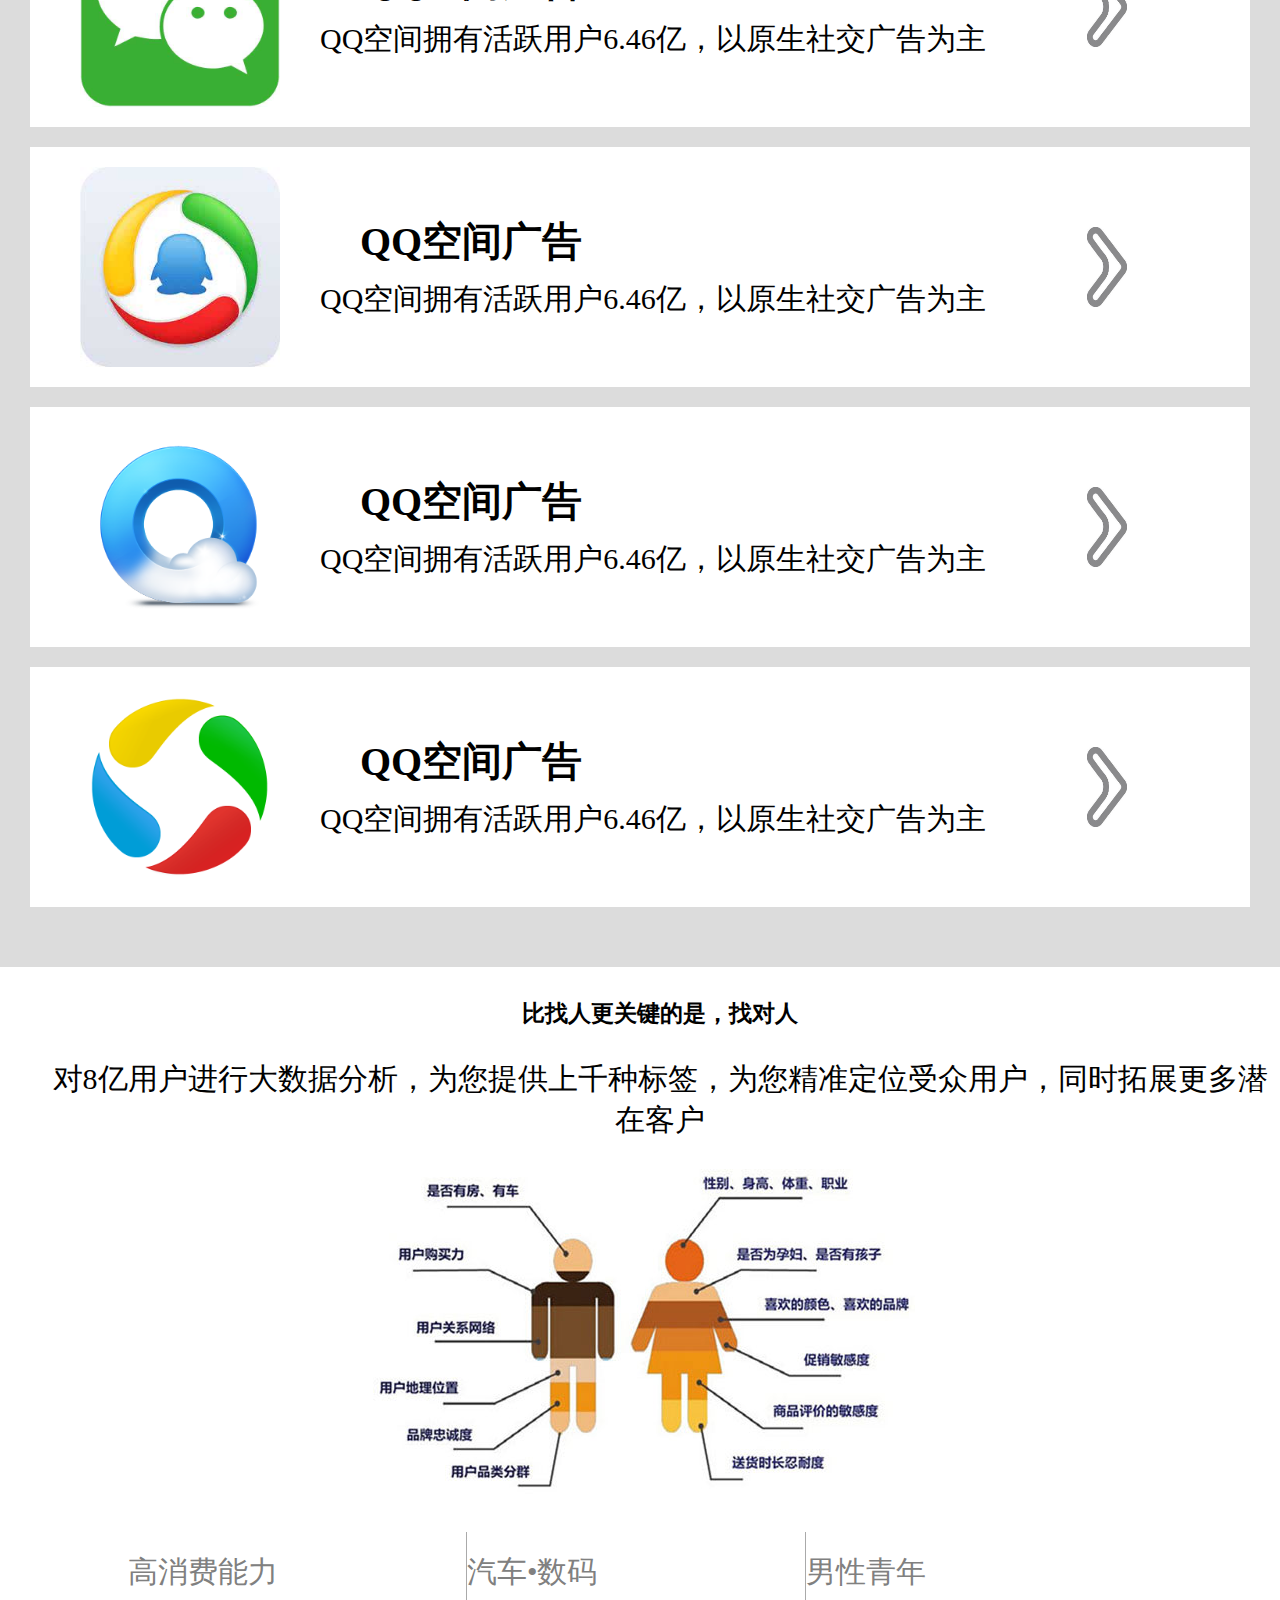
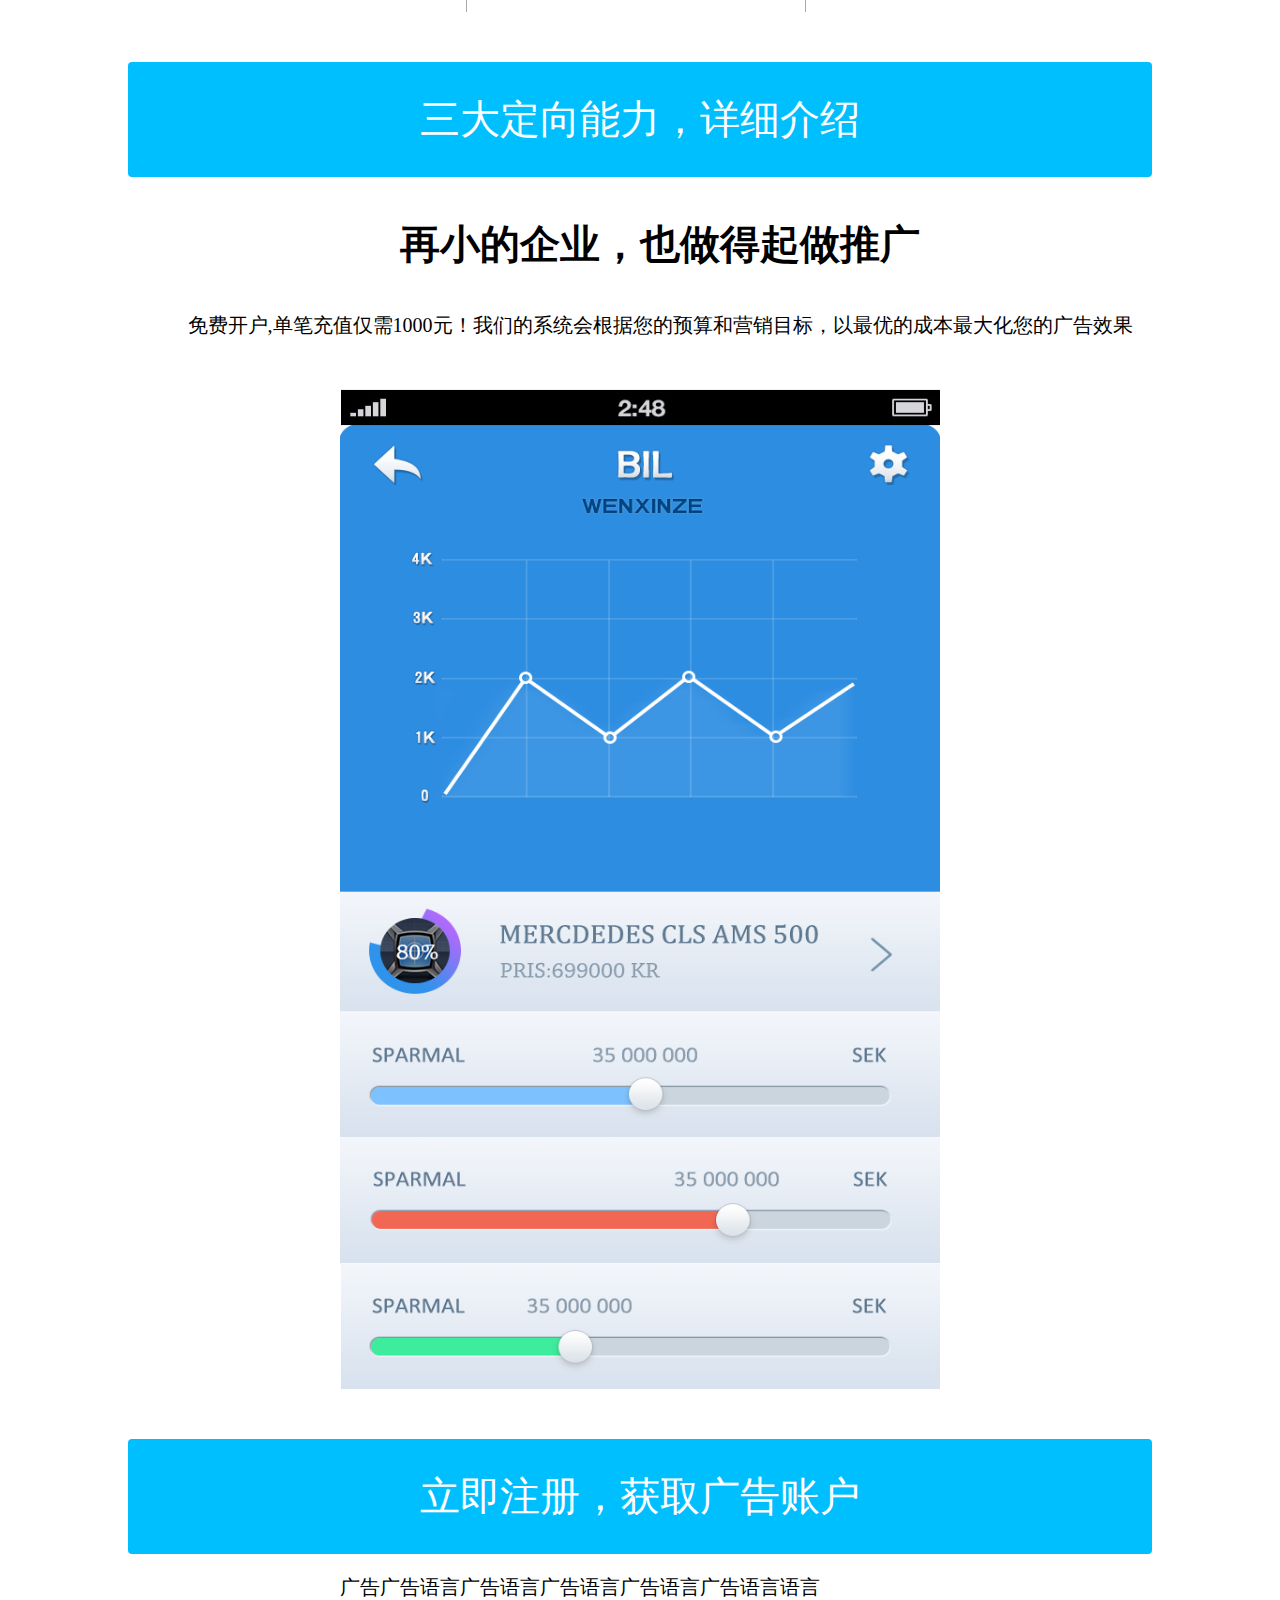
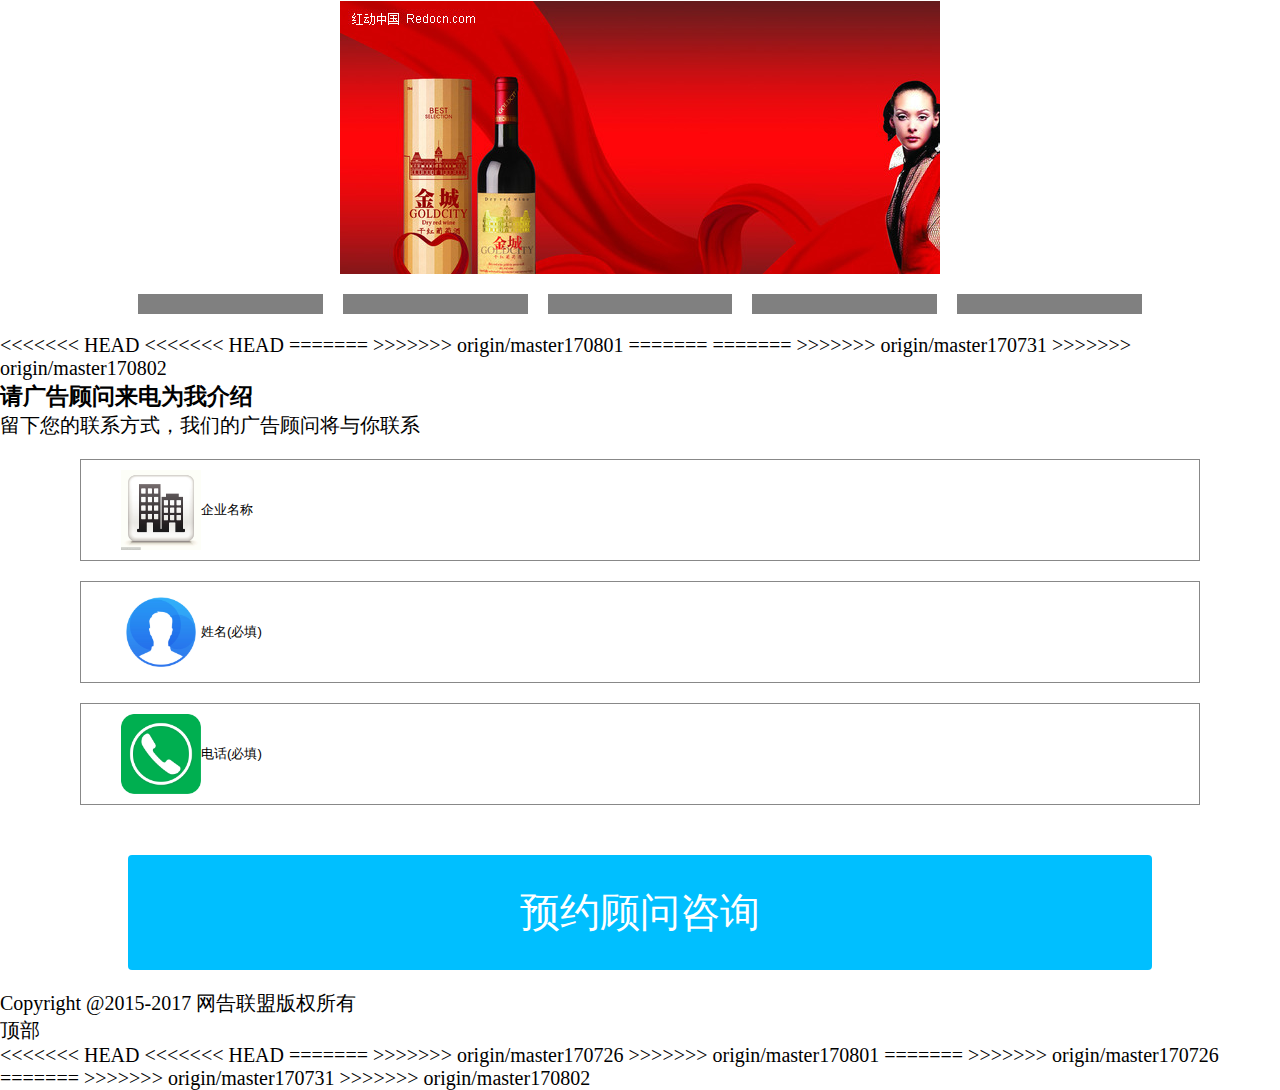
==== commit bc356b58: "17080101" ====
--- a/index.html
+++ b/index.html
@@ -192,9 +192,15 @@
 		
 
 <<<<<<< HEAD
+<<<<<<< HEAD
 
 =======
 >>>>>>> origin/master170801
+=======
+=======
+
+>>>>>>> origin/master170731
+>>>>>>> origin/master170802
 		<div class="connetBox">
 			<h3>请广告顾问来电为我介绍</h3>
 			<p>留下您的联系方式，我们的广告顾问将与你联系</p>
@@ -221,9 +227,16 @@
 		</footer>
 		<div class="top" onclick="Totop()" id="topBtn">顶部</div>
 <<<<<<< HEAD
+<<<<<<< HEAD
 
 =======
 >>>>>>> origin/master170726
 >>>>>>> origin/master170801
+=======
+>>>>>>> origin/master170726
+=======
+
+>>>>>>> origin/master170731
+>>>>>>> origin/master170802
 	</body>
 </html>
--- a/css/index.css
+++ b/css/index.css
@@ -196,16 +196,24 @@
 {
 	
 <<<<<<< HEAD
-
-=======
-<<<<<<< HEAD
->>>>>>> origin/master170801
+<<<<<<< HEAD
+
+=======
+<<<<<<< HEAD
+>>>>>>> origin/master170801
+=======
+<<<<<<< HEAD
+=======
+
+>>>>>>> origin/master170731
+>>>>>>> origin/master170802
 		width: 10rem;
 	padding: 1rem;
 	display: -webkit-flex;
 	align-items: center;
 		height: 10rem;
 <<<<<<< HEAD
+<<<<<<< HEAD
 
 		
 	width: 10rem;
@@ -218,12 +226,27 @@
 	height: 10rem;
 >>>>>>> origin/master170726
 >>>>>>> origin/master170801
+=======
+=======
+		
+	width: 10rem;
+	height: 10rem;
+>>>>>>> origin/master170726
+=======
+
+		
+	width: 10rem;
+	height: 10rem;
+
+>>>>>>> origin/master170731
+>>>>>>> origin/master170802
 	
 }
 .list_logo img
 {
 	
 
+<<<<<<< HEAD
 <<<<<<< HEAD
 	width: 10rem;
 	height: 10rem;
@@ -247,6 +270,30 @@
 	height: 10rem;
 >>>>>>> origin/master170726
 >>>>>>> origin/master170801
+=======
+<<<<<<< HEAD
+=======
+	width: 10rem;
+	height: 10rem;
+
+>>>>>>> origin/master170731
+		
+		width: 10rem;
+	
+		height: 10rem;
+	
+<<<<<<< HEAD
+=======
+	width: 10rem;
+	height: 10rem;
+>>>>>>> origin/master170726
+=======
+
+	width: 10rem;
+	height: 10rem;
+
+>>>>>>> origin/master170731
+>>>>>>> origin/master170802
 	
 	
 }
@@ -304,17 +351,28 @@
 {
 	text-align: center;
 <<<<<<< HEAD
+<<<<<<< HEAD
 
 	margin: 1.5rem auto;
 	margin-left: 2rem;
 
 
 	margin-top: 30px;
-
+=======
+<<<<<<< HEAD
+	margin-top: 30px;
+=======
 	margin: 1.5rem auto;
 	margin-left: 2rem;
-
-
+>>>>>>> origin/master170726
+=======
+>>>>>>> origin/master170802
+
+	margin: 1.5rem auto;
+	margin-left: 2rem;
+
+
+<<<<<<< HEAD
 =======
 <<<<<<< HEAD
 	margin-top: 30px;
@@ -323,34 +381,67 @@
 	margin-left: 2rem;
 >>>>>>> origin/master170726
 >>>>>>> origin/master170801
+=======
+	margin-top: 30px;
+
+	margin: 1.5rem auto;
+	margin-left: 2rem;
+
+
+>>>>>>> origin/master170731
+>>>>>>> origin/master170802
 	font-size: 2rem;
 }
 .findBox p
 {
 <<<<<<< HEAD
-
-
-
-	margin-top: 2rem;
-	text-align: center;
-	font-size: 1.5rem;
-
-=======
-<<<<<<< HEAD
-	margin-top: 2rem;
-	text-align: center;
-	font-size: 1.5rem;
-=======
->>>>>>> origin/master170801
+<<<<<<< HEAD
+
+
+
+	margin-top: 2rem;
+	text-align: center;
+	font-size: 1.5rem;
+
+=======
+<<<<<<< HEAD
+	margin-top: 2rem;
+	text-align: center;
+	font-size: 1.5rem;
+=======
+>>>>>>> origin/master170801
+=======
+<<<<<<< HEAD
+	margin-top: 2rem;
+	text-align: center;
+	font-size: 1.5rem;
+=======
+=======
+
+
+
+	margin-top: 2rem;
+	text-align: center;
+	font-size: 1.5rem;
+
+>>>>>>> origin/master170731
+>>>>>>> origin/master170802
 	margin: 1.5rem auto;
 	text-align: center;
 	font-size: 1.5rem;
 	margin-left: 2rem;
 <<<<<<< HEAD
-
-=======
->>>>>>> origin/master170726
->>>>>>> origin/master170801
+<<<<<<< HEAD
+
+=======
+>>>>>>> origin/master170726
+>>>>>>> origin/master170801
+=======
+>>>>>>> origin/master170726
+=======
+
+>>>>>>> origin/master170731
+>>>>>>> origin/master170802
 }
 .find_content_bg img
 {
@@ -362,6 +453,7 @@
 {
 	margin: 30px auto;
 <<<<<<< HEAD
+<<<<<<< HEAD
 
 	height: 4rem;
 	width: 80%;
@@ -374,6 +466,8 @@
 	width: 80%;
 
 =======
+=======
+>>>>>>> origin/master170802
 <<<<<<< HEAD
 	height: 80px;
 	width: 70%;
@@ -382,7 +476,23 @@
 	width: 80%;
 >>>>>>> origin/master170726
 	
->>>>>>> origin/master170801
+<<<<<<< HEAD
+>>>>>>> origin/master170801
+=======
+=======
+
+	height: 4rem;
+	width: 80%;
+
+
+	height: 80px;
+	width: 70%;
+
+	height: 4rem;
+	width: 80%;
+
+>>>>>>> origin/master170731
+>>>>>>> origin/master170802
 	
 
 	border: solid 1px gray;
@@ -395,6 +505,7 @@
 {
 	width: 33%;
 <<<<<<< HEAD
+<<<<<<< HEAD
 
 	height: 4rem;
 	float: left;
@@ -403,11 +514,24 @@
 	height: 80px;
 	float: left;
 	line-height: 80px;
-
+=======
+<<<<<<< HEAD
+	height: 80px;
+	float: left;
+	line-height: 80px;
+=======
 	height: 4rem;
 	float: left;
 	line-height: 4rem;
-
+>>>>>>> origin/master170726
+=======
+>>>>>>> origin/master170802
+
+	height: 4rem;
+	float: left;
+	line-height: 4rem;
+
+<<<<<<< HEAD
 =======
 <<<<<<< HEAD
 	height: 80px;
@@ -419,6 +543,17 @@
 	line-height: 4rem;
 >>>>>>> origin/master170726
 >>>>>>> origin/master170801
+=======
+	height: 80px;
+	float: left;
+	line-height: 80px;
+
+	height: 4rem;
+	float: left;
+	line-height: 4rem;
+
+>>>>>>> origin/master170731
+>>>>>>> origin/master170802
 	text-align: center;
 	
 	font-size: 1.5rem;
@@ -443,25 +578,44 @@
 {
 	text-align: center;
 <<<<<<< HEAD
-
+<<<<<<< HEAD
+=======
+<<<<<<< HEAD
 	margin-top: 20px;
 	margin-bottom: 50px;
-
-=======
-<<<<<<< HEAD
+=======
+=======
+>>>>>>> origin/master170802
+
 	margin-top: 20px;
 	margin-bottom: 50px;
-=======
->>>>>>> origin/master170801
+
+<<<<<<< HEAD
+=======
+<<<<<<< HEAD
+	margin-top: 20px;
+	margin-bottom: 50px;
+=======
+>>>>>>> origin/master170801
+=======
+>>>>>>> origin/master170731
+>>>>>>> origin/master170802
 	margin-bottom: 1.5rem ;
 	margin-top: 1.5rem;
 	margin-left:2rem;
 	
 <<<<<<< HEAD
-
-=======
->>>>>>> origin/master170726
->>>>>>> origin/master170801
+<<<<<<< HEAD
+
+=======
+>>>>>>> origin/master170726
+>>>>>>> origin/master170801
+=======
+>>>>>>> origin/master170726
+=======
+
+>>>>>>> origin/master170731
+>>>>>>> origin/master170802
 	font-size: 1.5em;
 }
 .tuiguangbgBox img
@@ -518,6 +672,7 @@
 	display: block;
 	background-color: #808080;
 }
+<<<<<<< HEAD
 
 .connetBox h3
 
@@ -589,6 +744,79 @@
 	width: 4rem;
 	margin-left: 2rem;
 
+=======
+
+.connetBox h3
+
+{
+	margin-left: 2rem;
+	margin-bottom: 2rem;
+	margin-top: 2rem;
+	font-size: 2rem;
+}
+.connetBox p
+<<<<<<< HEAD
+=======
+
+{
+	margin-left: 2rem;
+	margin-bottom: 2rem;
+	margin-top: 2rem;
+	font-size: 1.5rem;
+}
+.connetBox div
+{
+	border: solid 1px #eee;
+	margin: 1rem 4rem;
+	height: 5rem;
+	display: -webkit-flex;
+	align-items: center;
+	border: 1px solid #888;
+}
+.connetBox div img
+{
+	height: 4rem;
+	display: block;
+	
+	width: 4rem;
+	margin-left: 2rem;
+
+
+.connetBox h3
+
+{
+	margin-left: 2rem;
+	margin-bottom: 2rem;
+	margin-top: 2rem;
+	font-size: 2rem;
+}
+.connetBox p
+>>>>>>> origin/master170731
+
+{
+	margin-left: 2rem;
+	margin-bottom: 2rem;
+	margin-top: 2rem;
+	font-size: 1.5rem;
+}
+.connetBox div
+{
+	border: solid 1px #eee;
+	margin: 1rem 4rem;
+	height: 5rem;
+	display: -webkit-flex;
+	align-items: center;
+	border: 1px solid #888;
+}
+.connetBox div img
+{
+	height: 4rem;
+	display: block;
+	
+	width: 4rem;
+	margin-left: 2rem;
+
+>>>>>>> origin/master170802
 }
 .connetBox div input
 {
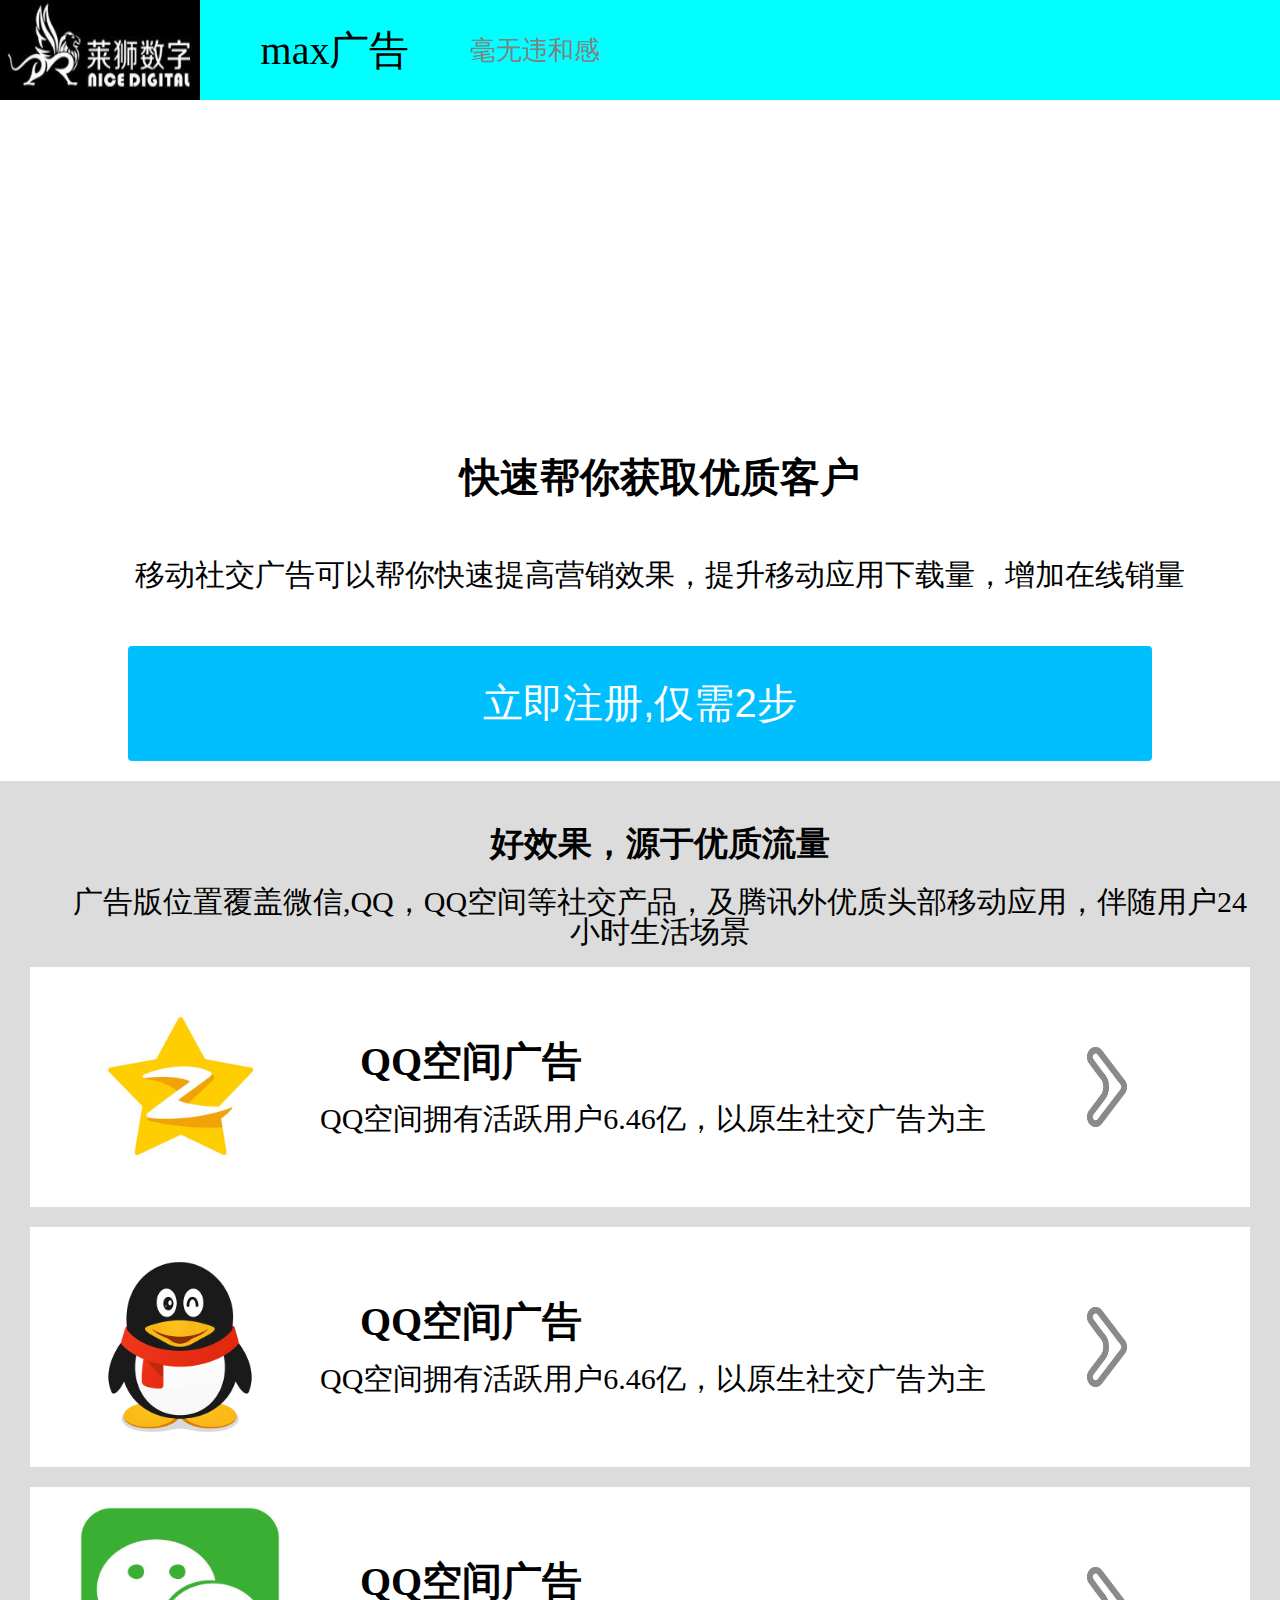
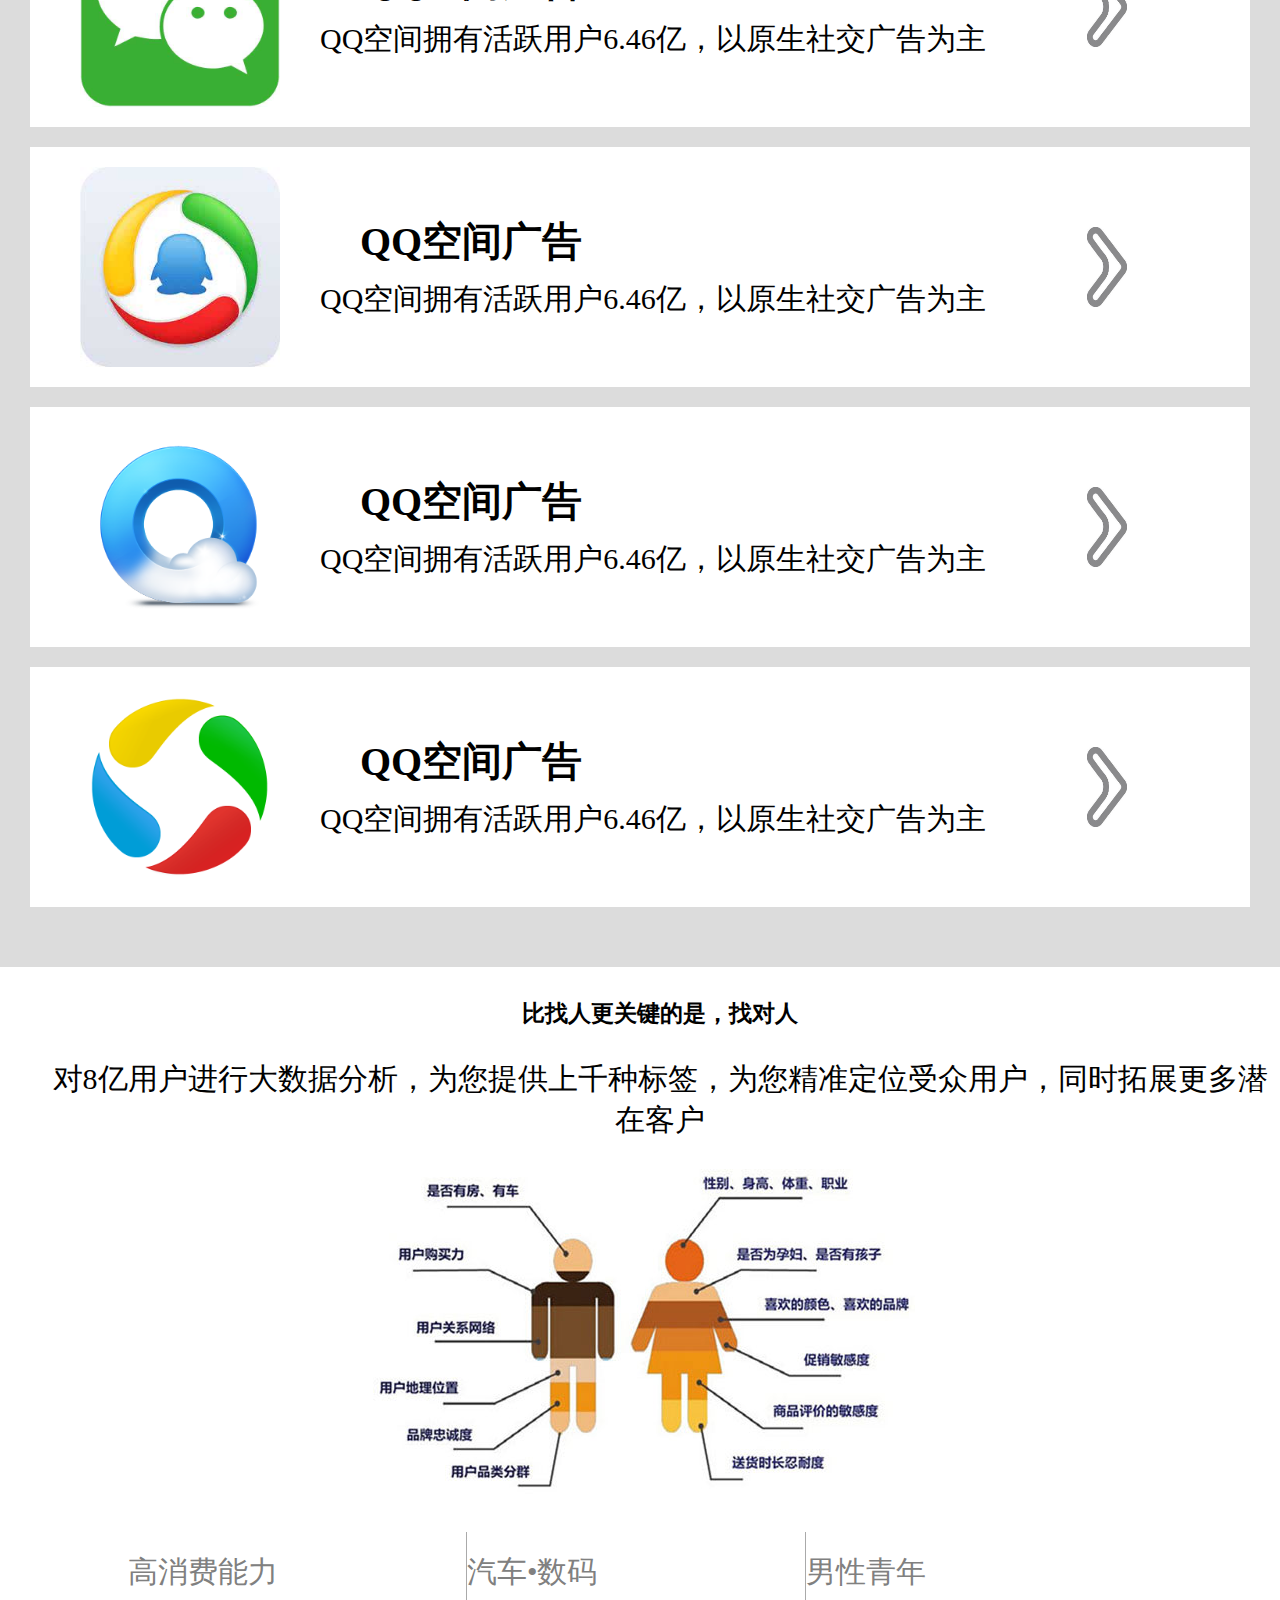
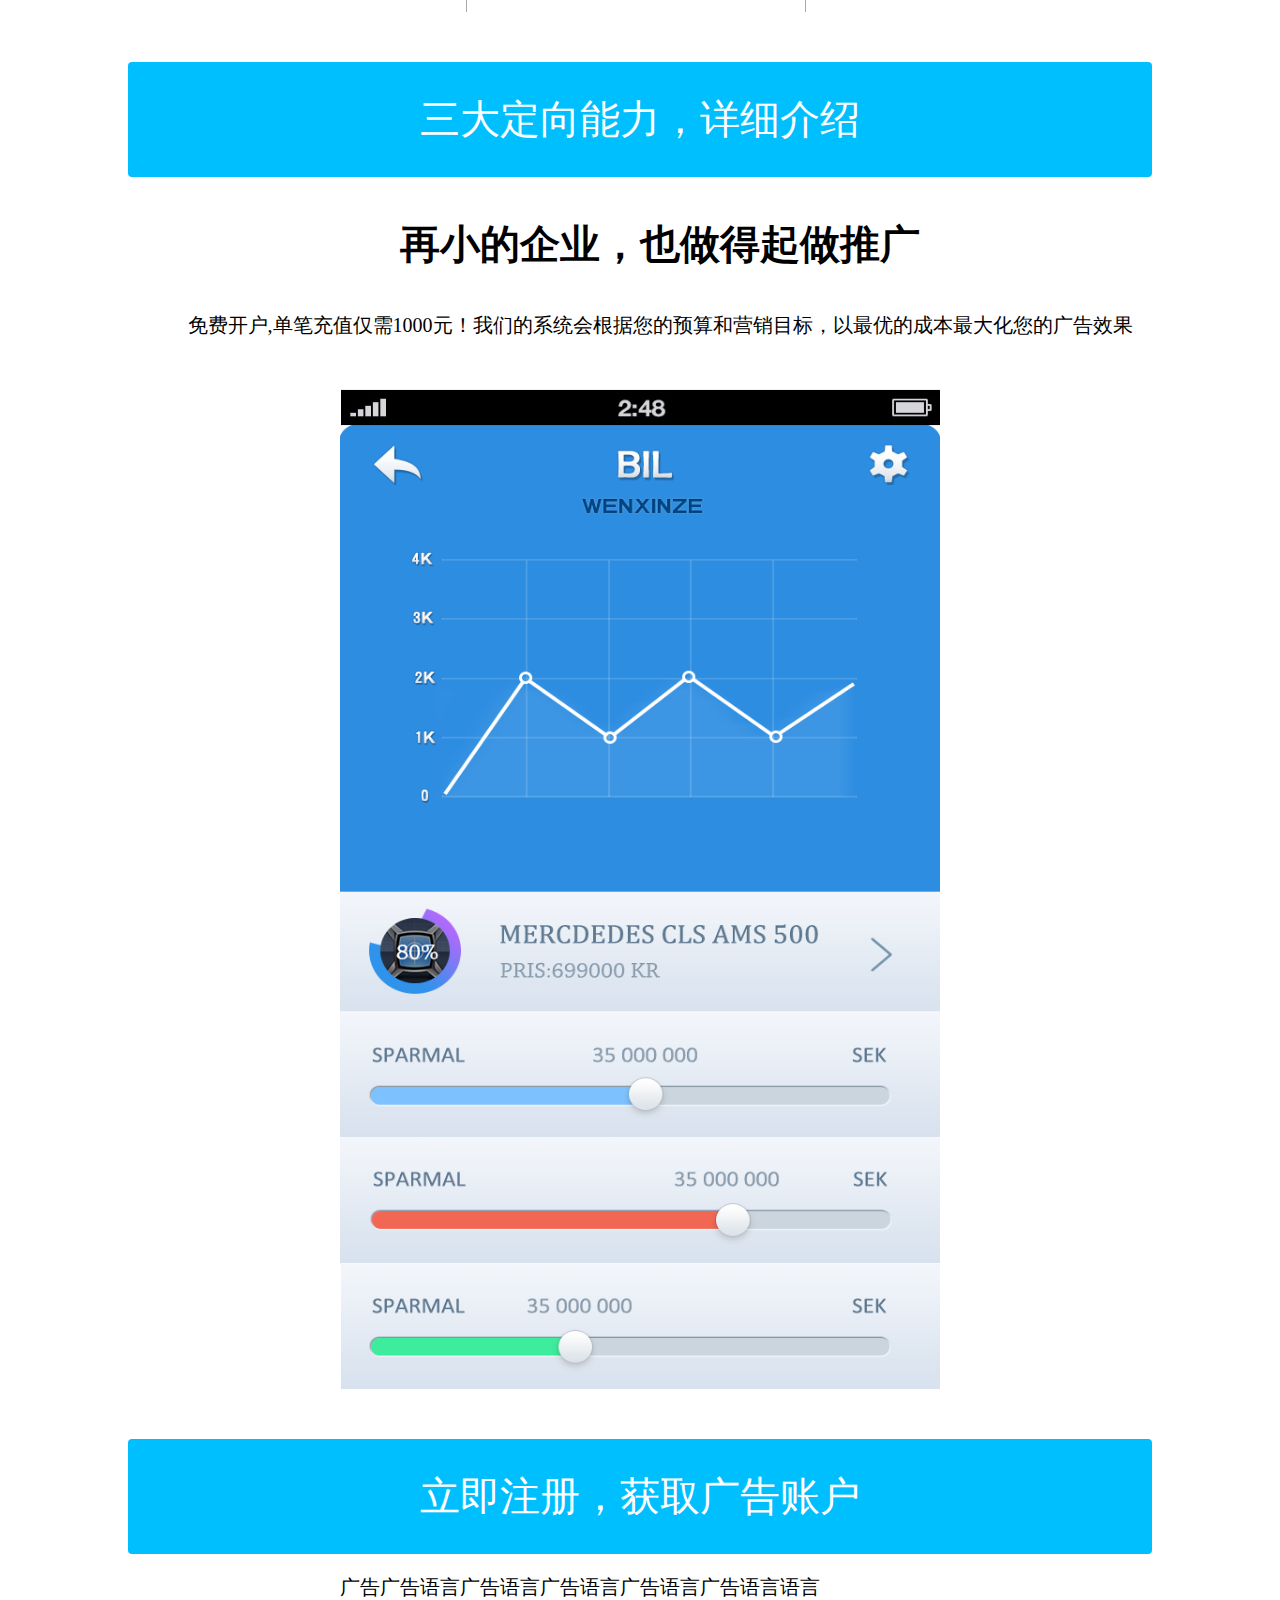
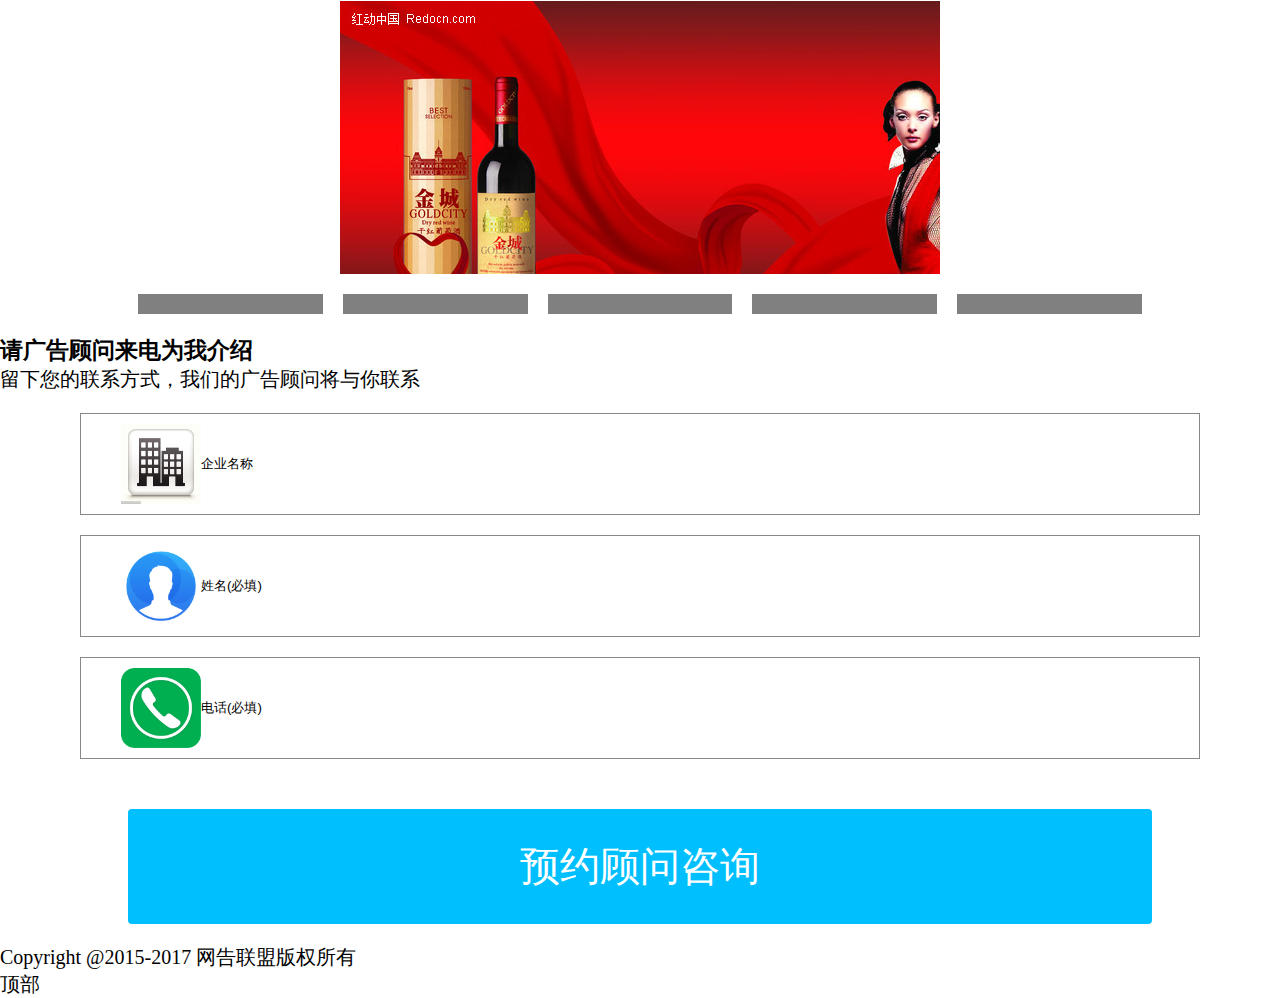
==== commit 1cd5ae52: "170802" ====
--- a/index.html
+++ b/index.html
@@ -191,16 +191,7 @@
 		</div>
 		
 
-<<<<<<< HEAD
-<<<<<<< HEAD
-
-=======
->>>>>>> origin/master170801
-=======
-=======
-
->>>>>>> origin/master170731
->>>>>>> origin/master170802
+
 		<div class="connetBox">
 			<h3>请广告顾问来电为我介绍</h3>
 			<p>留下您的联系方式，我们的广告顾问将与你联系</p>
@@ -226,17 +217,6 @@
 			<p>Copyright @2015-2017 网告联盟版权所有</p>
 		</footer>
 		<div class="top" onclick="Totop()" id="topBtn">顶部</div>
-<<<<<<< HEAD
-<<<<<<< HEAD
-
-=======
->>>>>>> origin/master170726
->>>>>>> origin/master170801
-=======
->>>>>>> origin/master170726
-=======
-
->>>>>>> origin/master170731
->>>>>>> origin/master170802
+
 	</body>
 </html>
--- a/css/main.css
+++ b/css/main.css
@@ -6,7 +6,7 @@
 }
 li{list-style:none}
 
-img{vertical-align:top;border:none}
+img{vertical-align:middle;border:none}
 
 input
 {
